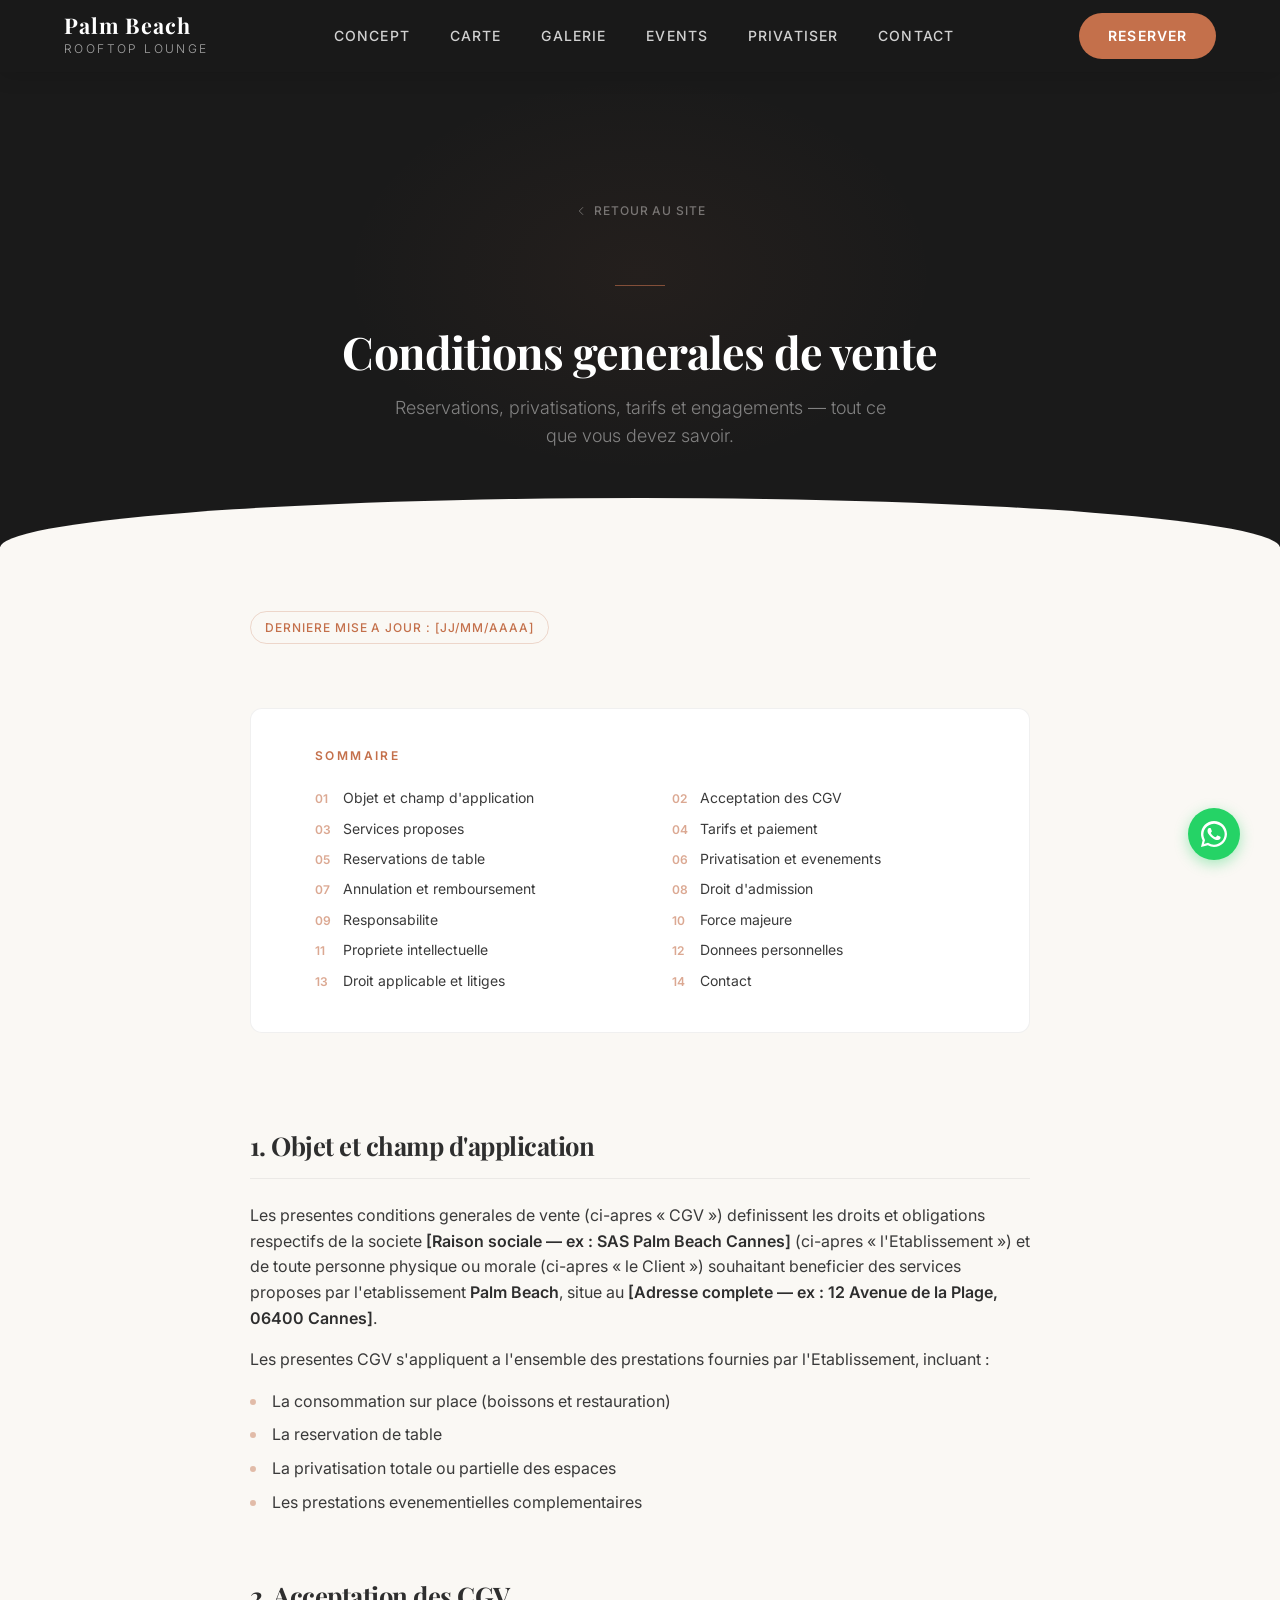
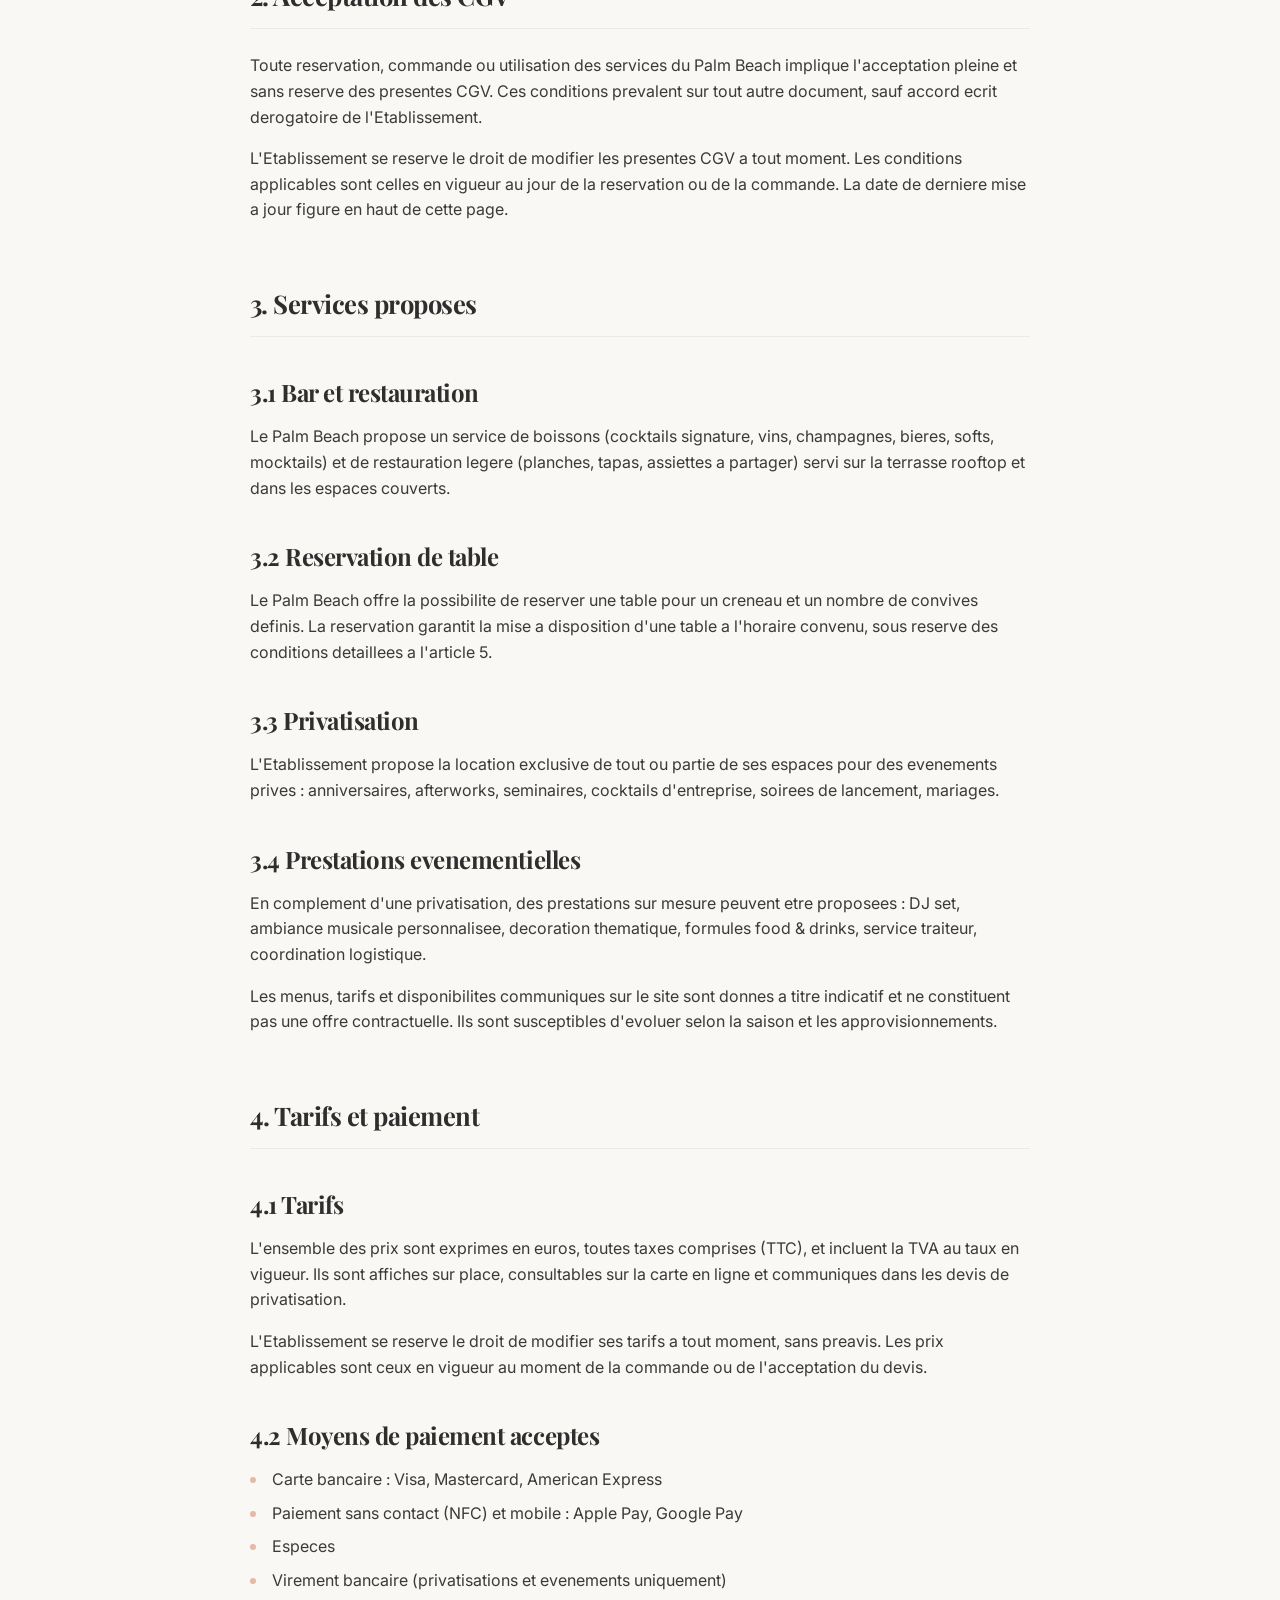
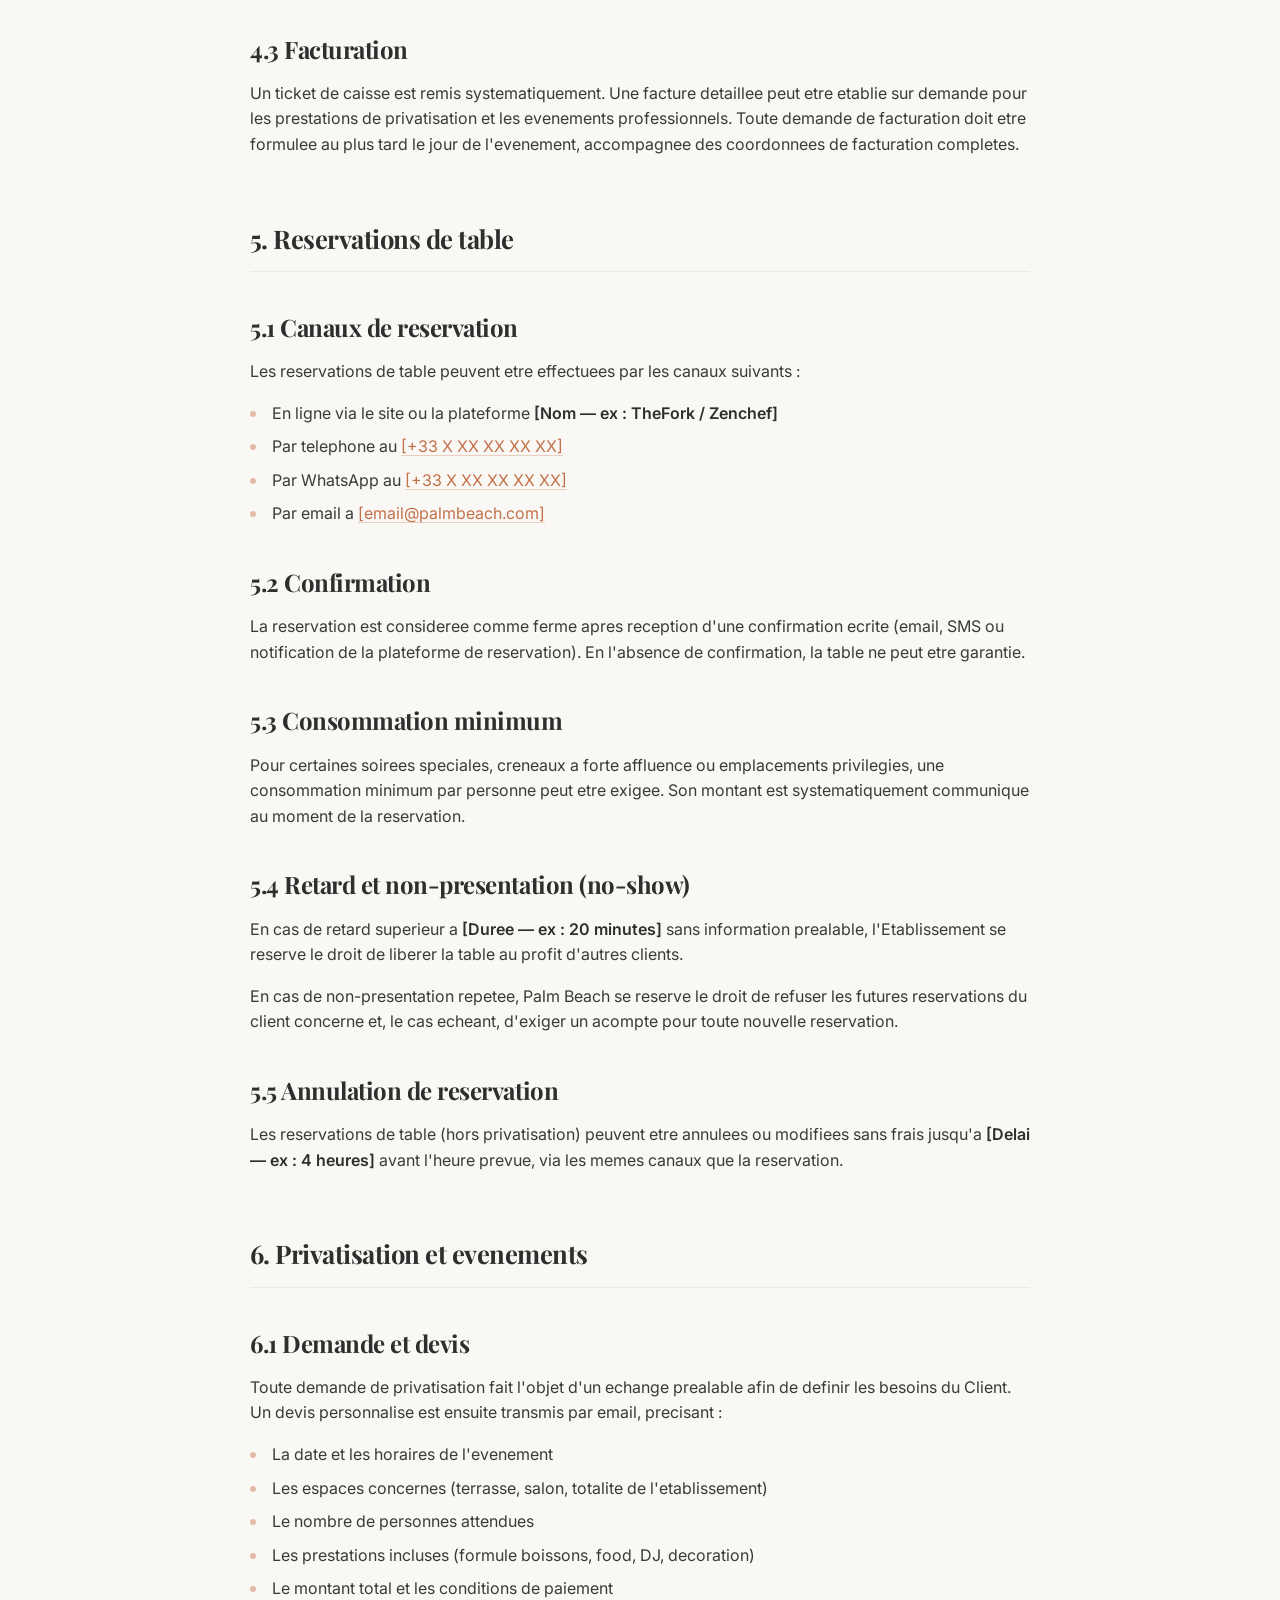
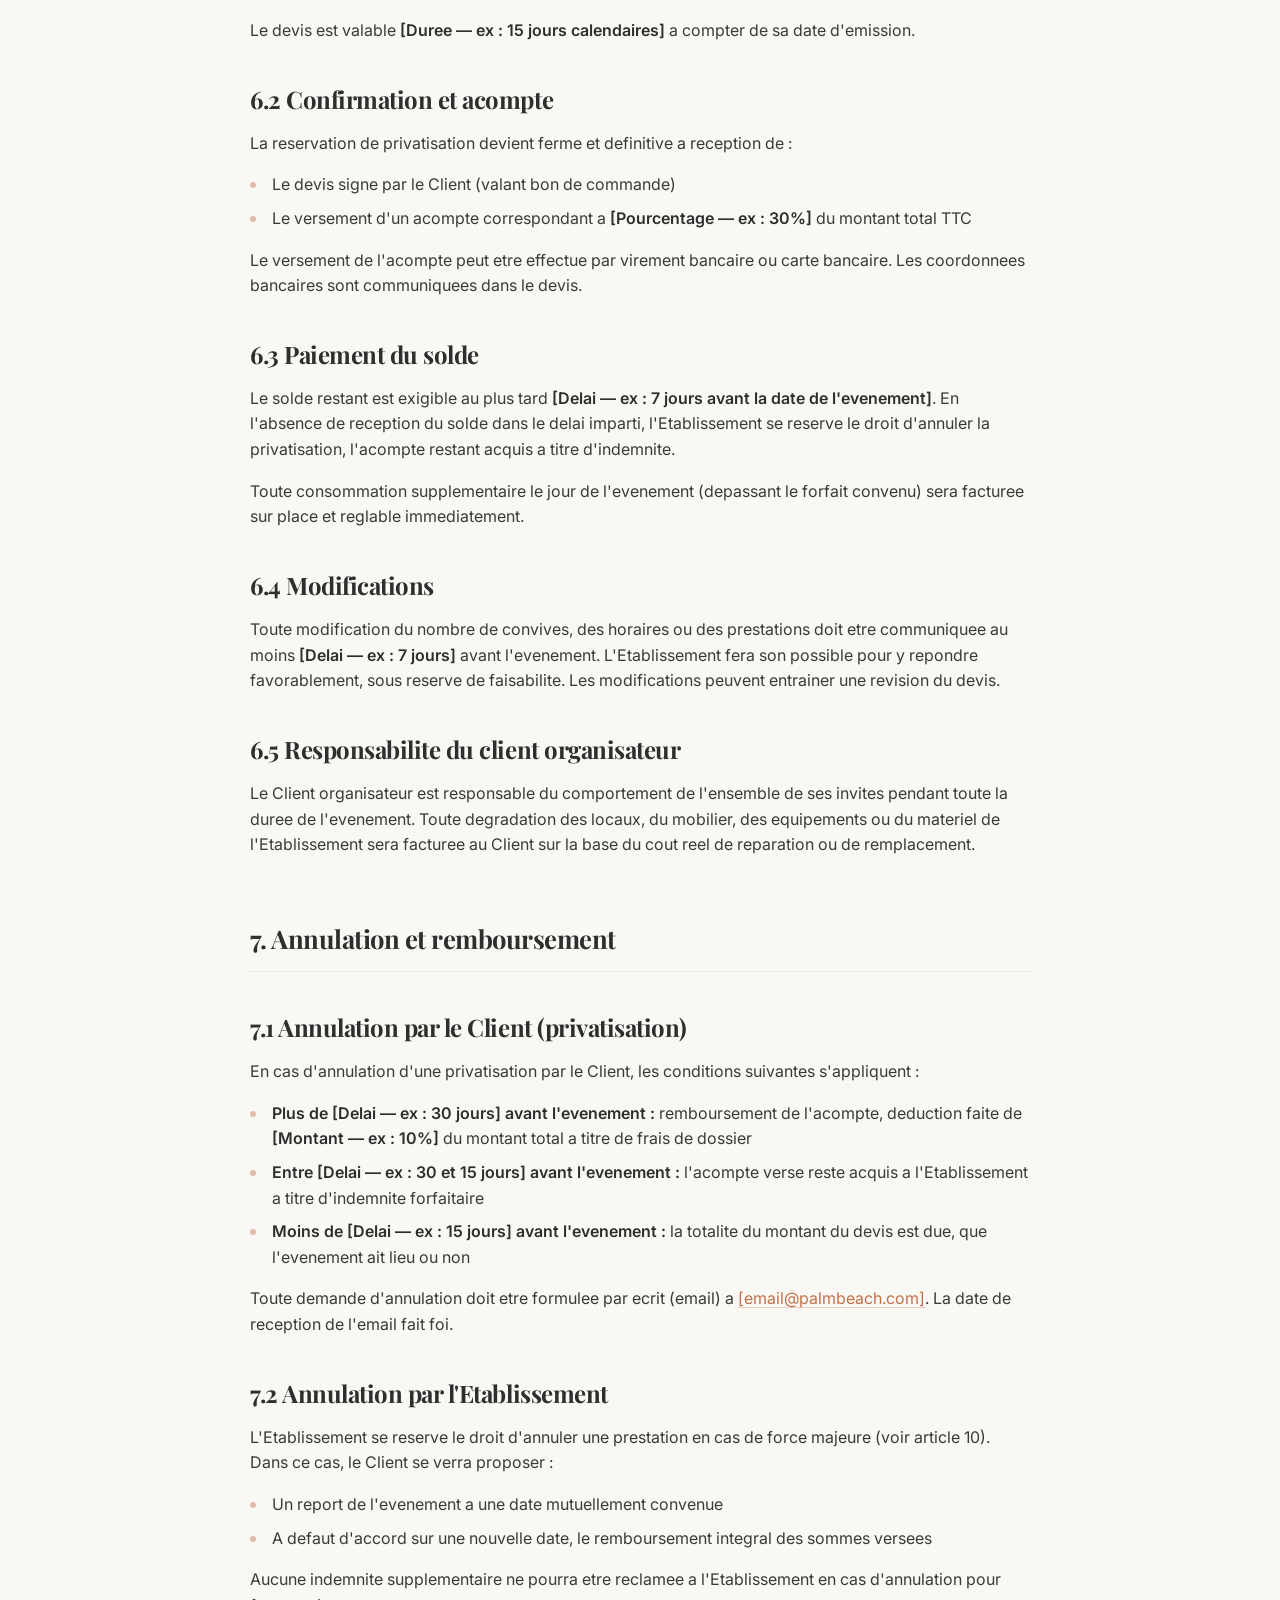
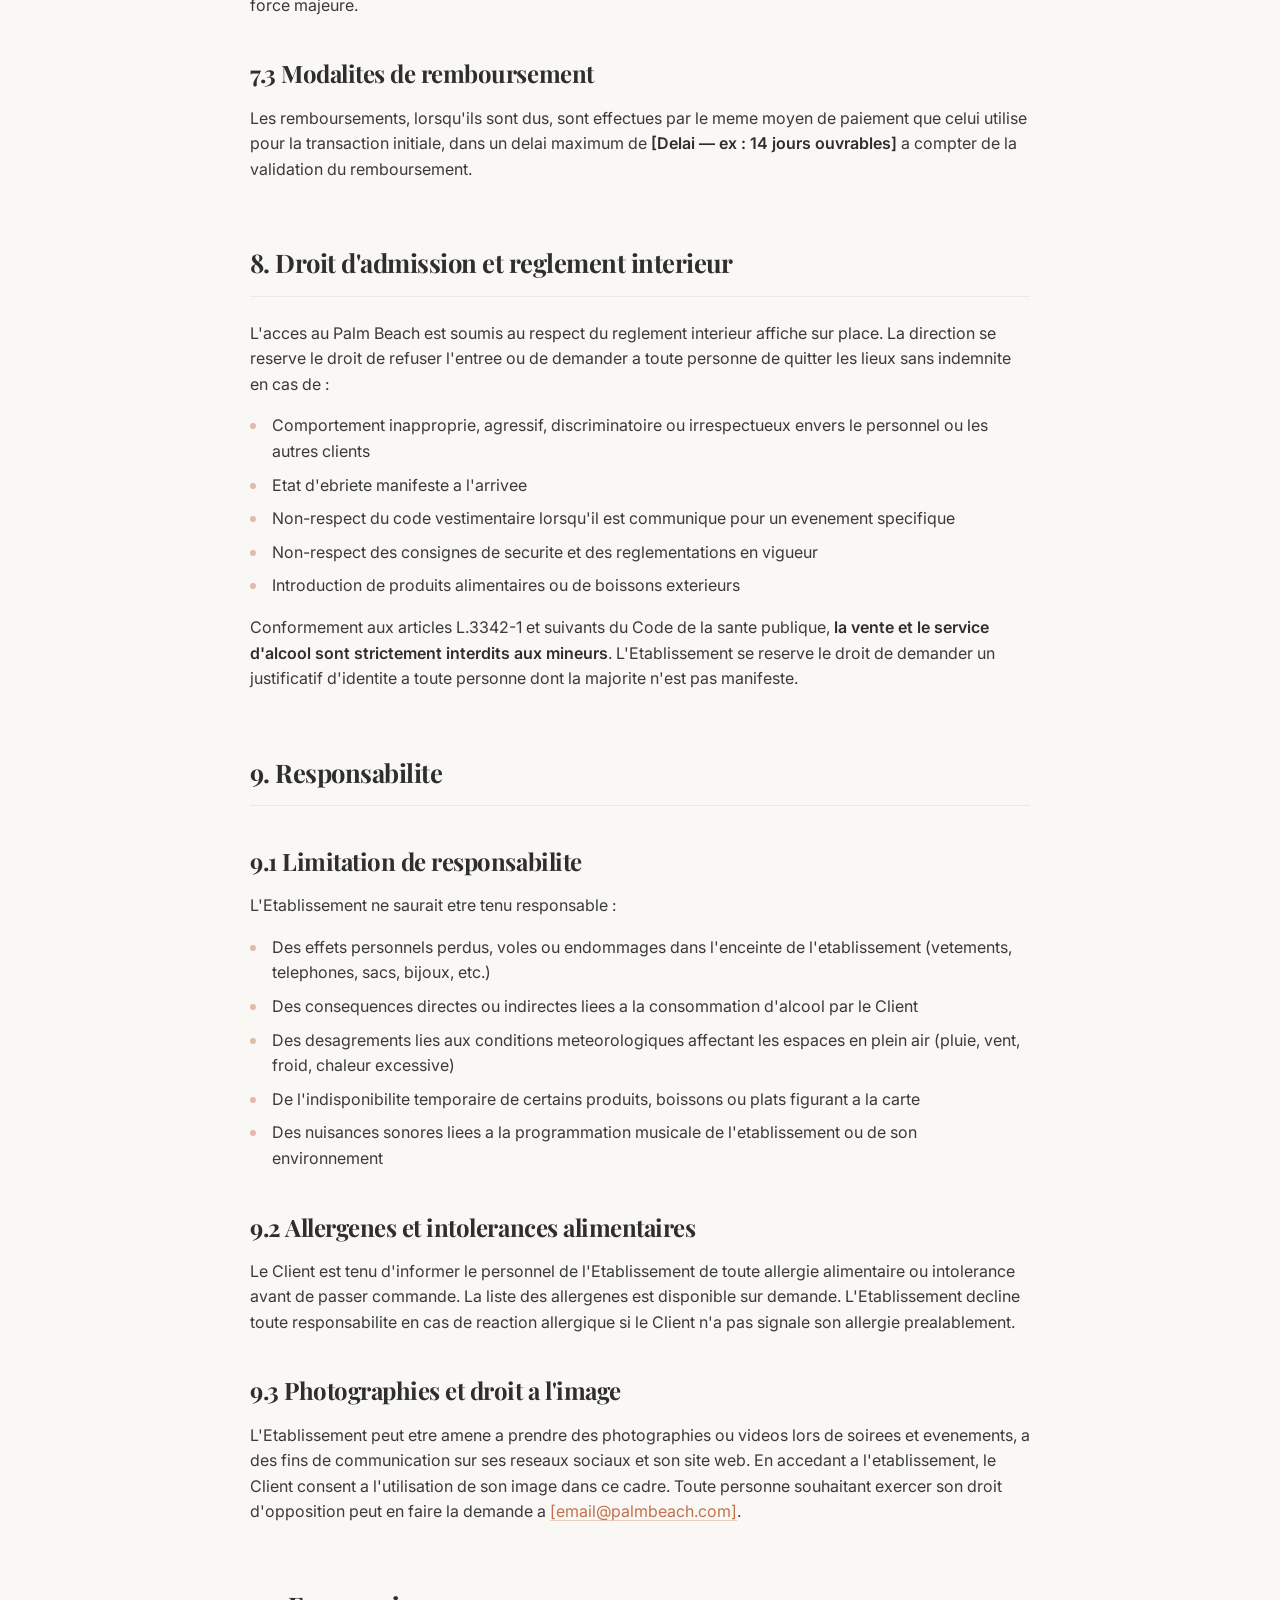
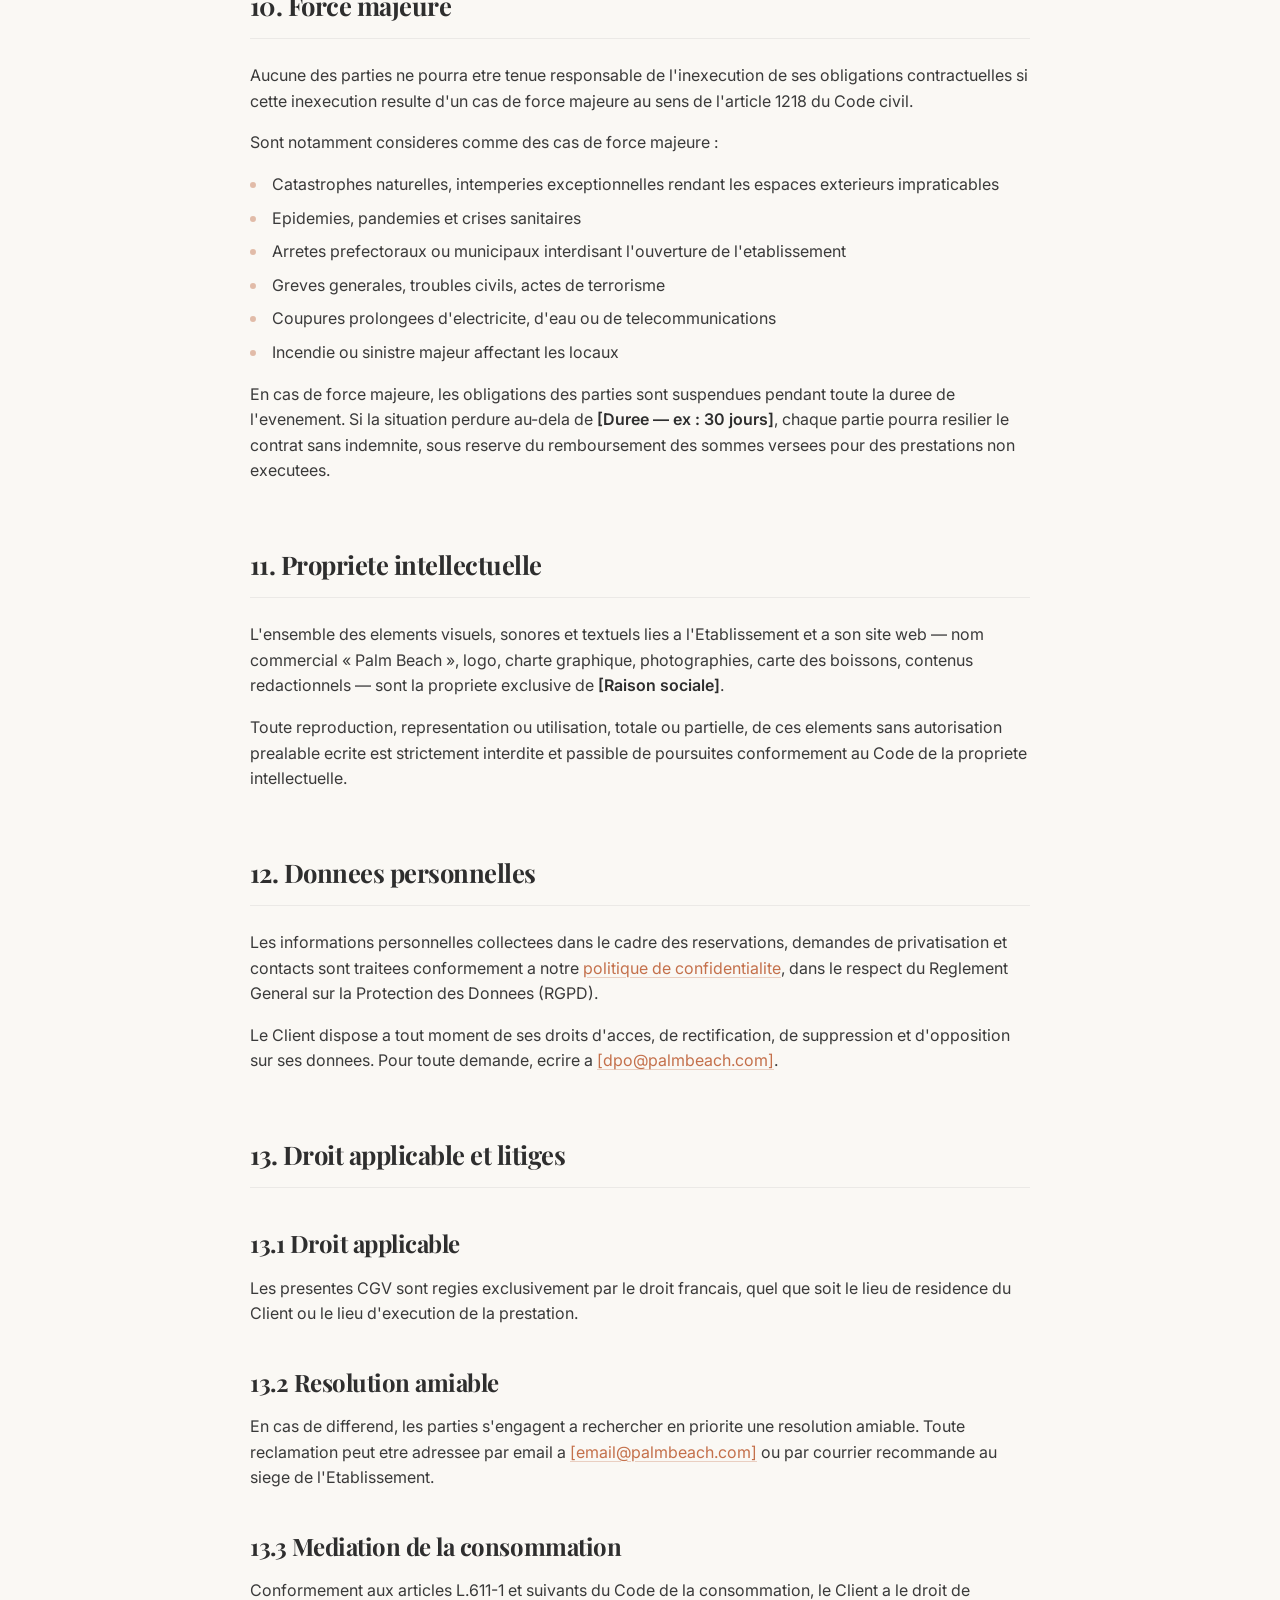
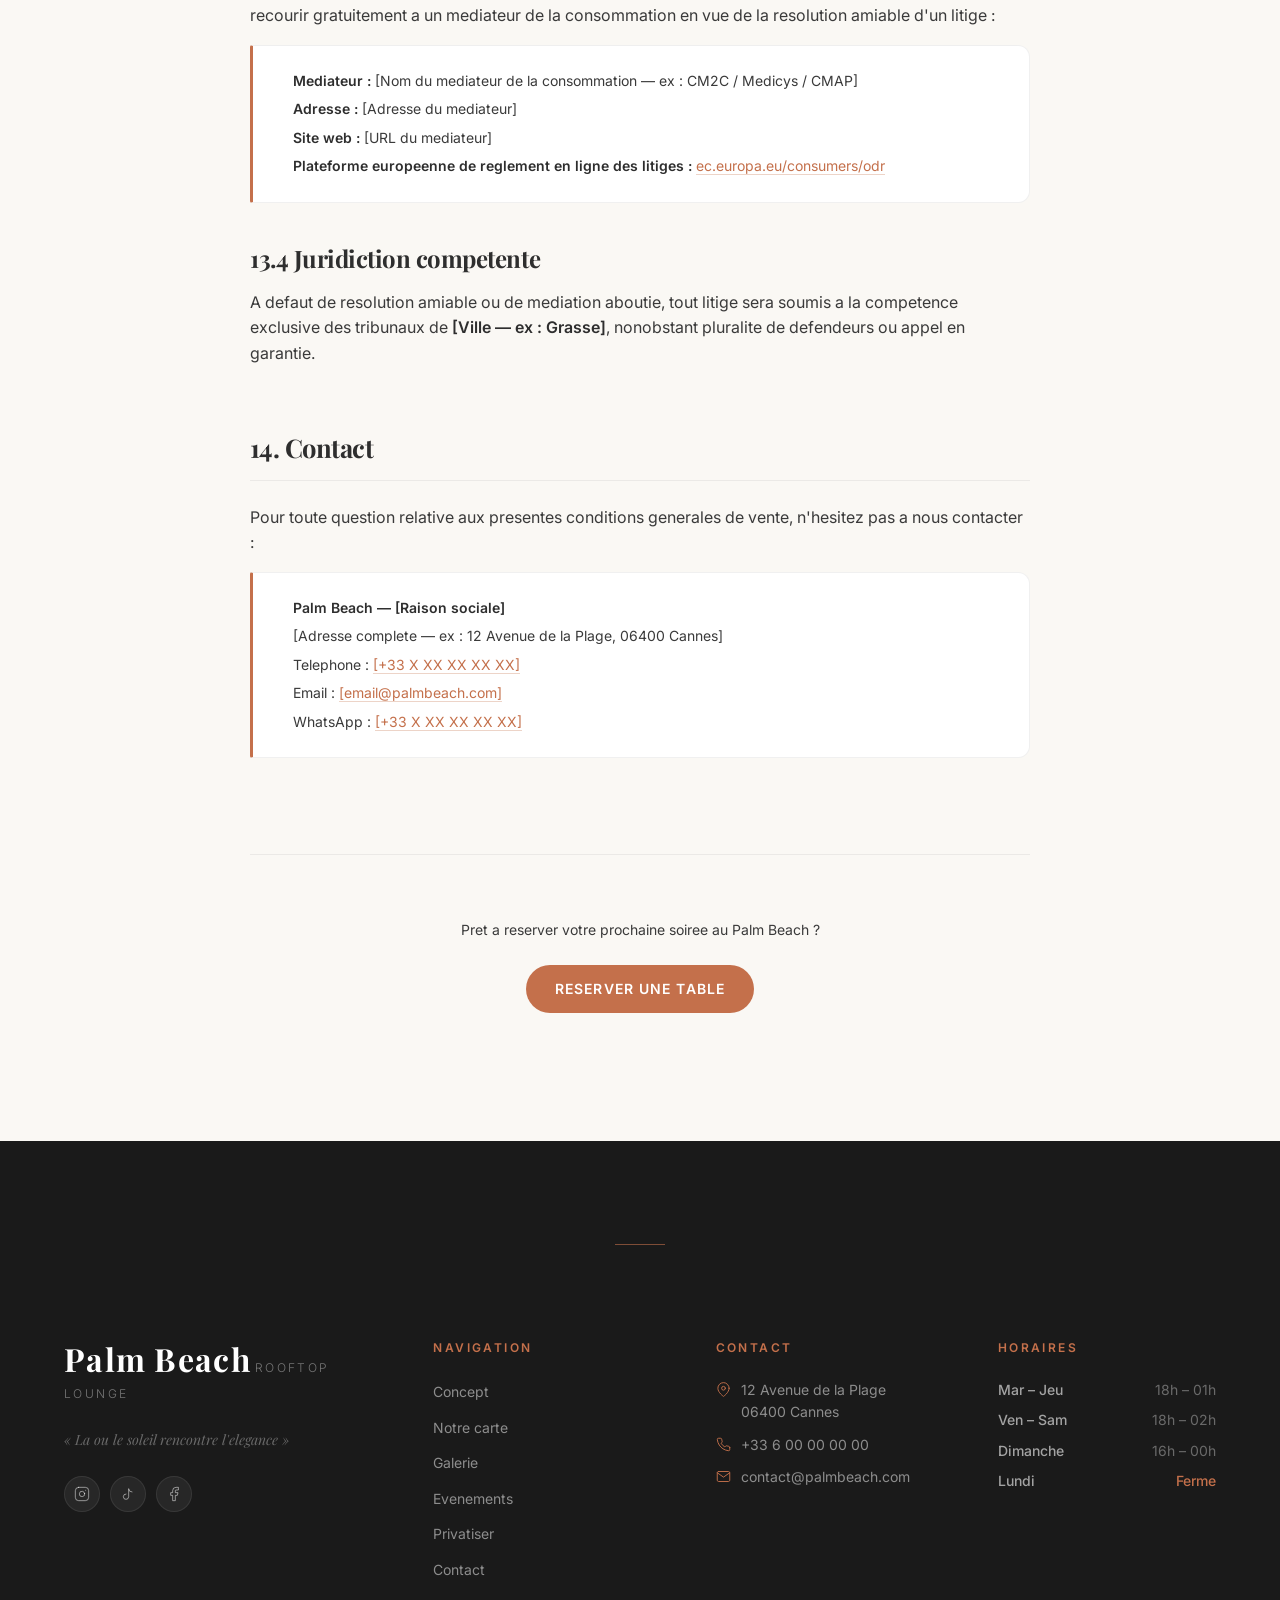
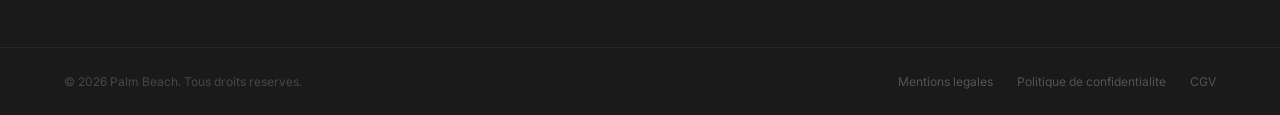
==== cgv.html @ 2fb07db5 "Pret production sans personnalisation" ====
<!DOCTYPE html>
<html lang="fr">
<head>
  <meta charset="UTF-8">
  <meta name="viewport" content="width=device-width, initial-scale=1.0">
  <meta name="description" content="Conditions generales de vente du Palm Beach — Reservations, privatisations, tarifs, annulations et prestations evenementielles.">
  <meta name="theme-color" content="#1A1A1A">
  <meta name="robots" content="noindex, follow">
  <title>Conditions generales de vente — Palm Beach | Rooftop Lounge Cannes</title>

  <!-- Fonts -->
  <link rel="preconnect" href="https://fonts.googleapis.com">
  <link rel="preconnect" href="https://fonts.gstatic.com" crossorigin>
  <link href="https://fonts.googleapis.com/css2?family=Inter:wght@300;400;500;600&family=Playfair+Display:ital,wght@0,400;0,700;1,400&display=swap" rel="stylesheet">

  <!-- Styles -->
  <link rel="stylesheet" href="css/variables.css">
  <link rel="stylesheet" href="css/base.css">
  <link rel="stylesheet" href="css/sections/header.css">
  <link rel="stylesheet" href="css/sections/footer.css">
  <link rel="stylesheet" href="css/sections/legal.css">
</head>
<body class="page-legal">

  <!-- ========== HEADER ========== -->
  <header class="header" id="header" role="banner">
    <div class="header__inner container">
      <a href="index.html" class="header__logo" aria-label="Palm Beach — Retour a l'accueil">
        <span class="header__logo-name">Palm Beach</span>
        <span class="header__logo-tagline">Rooftop Lounge</span>
      </a>
      <nav class="header__nav" id="header-nav" role="navigation" aria-label="Navigation principale">
        <ul class="header__nav-list">
          <li><a href="index.html#concept" class="header__nav-link">Concept</a></li>
          <li><a href="index.html#carte" class="header__nav-link">Carte</a></li>
          <li><a href="index.html#galerie" class="header__nav-link">Galerie</a></li>
          <li><a href="index.html#events" class="header__nav-link">Events</a></li>
          <li><a href="index.html#privatiser" class="header__nav-link">Privatiser</a></li>
          <li><a href="index.html#contact" class="header__nav-link">Contact</a></li>
        </ul>
      </nav>
      <a href="index.html#reservation" class="btn btn-primary header__cta">Reserver</a>
      <button class="header__burger" id="burger-btn" type="button" aria-label="Ouvrir le menu" aria-expanded="false" aria-controls="mobile-menu">
        <span class="header__burger-line"></span>
        <span class="header__burger-line"></span>
        <span class="header__burger-line"></span>
      </button>
    </div>
    <div class="mobile-menu" id="mobile-menu" aria-hidden="true">
      <nav class="mobile-menu__nav" aria-label="Navigation mobile">
        <ul class="mobile-menu__list">
          <li><a href="index.html#concept" class="mobile-menu__link">Concept</a></li>
          <li><a href="index.html#carte" class="mobile-menu__link">Carte</a></li>
          <li><a href="index.html#galerie" class="mobile-menu__link">Galerie</a></li>
          <li><a href="index.html#events" class="mobile-menu__link">Events</a></li>
          <li><a href="index.html#privatiser" class="mobile-menu__link">Privatiser</a></li>
          <li><a href="index.html#contact" class="mobile-menu__link">Contact</a></li>
        </ul>
        <a href="index.html#reservation" class="btn btn-primary mobile-menu__cta">Reserver une table</a>
      </nav>
    </div>
  </header>

  <!-- ========== HERO SECONDAIRE ========== -->
  <section class="legal-hero">
    <div class="container">
      <a href="index.html" class="legal-hero__back">
        <svg viewBox="0 0 24 24"><polyline points="15 18 9 12 15 6"/></svg>
        Retour au site
      </a>
      <span class="legal-hero__ornament" aria-hidden="true"></span>
      <h1 class="legal-hero__title">Conditions generales de vente</h1>
      <p class="legal-hero__subtitle">Reservations, privatisations, tarifs et engagements — tout ce que vous devez savoir.</p>
    </div>
  </section>

  <!-- ========== CONTENU PRINCIPAL ========== -->
  <main class="legal-content">
    <div class="container">
      <div class="legal-content__inner">

        <span class="legal-updated">Derniere mise a jour : [JJ/MM/AAAA]</span>

        <!-- Sommaire -->
        <nav class="legal-toc" aria-label="Sommaire">
          <h2 class="legal-toc__title">Sommaire</h2>
          <ol class="legal-toc__list">
            <li><a href="#objet" class="legal-toc__link"><span class="legal-toc__number">01</span> Objet et champ d'application</a></li>
            <li><a href="#acceptation" class="legal-toc__link"><span class="legal-toc__number">02</span> Acceptation des CGV</a></li>
            <li><a href="#services" class="legal-toc__link"><span class="legal-toc__number">03</span> Services proposes</a></li>
            <li><a href="#tarifs" class="legal-toc__link"><span class="legal-toc__number">04</span> Tarifs et paiement</a></li>
            <li><a href="#reservations" class="legal-toc__link"><span class="legal-toc__number">05</span> Reservations de table</a></li>
            <li><a href="#privatisation" class="legal-toc__link"><span class="legal-toc__number">06</span> Privatisation et evenements</a></li>
            <li><a href="#annulation" class="legal-toc__link"><span class="legal-toc__number">07</span> Annulation et remboursement</a></li>
            <li><a href="#admission" class="legal-toc__link"><span class="legal-toc__number">08</span> Droit d'admission</a></li>
            <li><a href="#responsabilite" class="legal-toc__link"><span class="legal-toc__number">09</span> Responsabilite</a></li>
            <li><a href="#force-majeure" class="legal-toc__link"><span class="legal-toc__number">10</span> Force majeure</a></li>
            <li><a href="#propriete" class="legal-toc__link"><span class="legal-toc__number">11</span> Propriete intellectuelle</a></li>
            <li><a href="#donnees" class="legal-toc__link"><span class="legal-toc__number">12</span> Donnees personnelles</a></li>
            <li><a href="#litiges" class="legal-toc__link"><span class="legal-toc__number">13</span> Droit applicable et litiges</a></li>
            <li><a href="#contact" class="legal-toc__link"><span class="legal-toc__number">14</span> Contact</a></li>
          </ol>
        </nav>

        <!-- 1. Objet -->
        <div class="legal-section" id="objet">
          <h2 class="legal-section__title">1. Objet et champ d'application</h2>
          <p>Les presentes conditions generales de vente (ci-apres « CGV ») definissent les droits et obligations respectifs de la societe <strong>[Raison sociale — ex : SAS Palm Beach Cannes]</strong> (ci-apres « l'Etablissement ») et de toute personne physique ou morale (ci-apres « le Client ») souhaitant beneficier des services proposes par l'etablissement <strong>Palm Beach</strong>, situe au <strong>[Adresse complete — ex : 12 Avenue de la Plage, 06400 Cannes]</strong>.</p>
          <p>Les presentes CGV s'appliquent a l'ensemble des prestations fournies par l'Etablissement, incluant :</p>
          <ul>
            <li>La consommation sur place (boissons et restauration)</li>
            <li>La reservation de table</li>
            <li>La privatisation totale ou partielle des espaces</li>
            <li>Les prestations evenementielles complementaires</li>
          </ul>
        </div>

        <!-- 2. Acceptation -->
        <div class="legal-section" id="acceptation">
          <h2 class="legal-section__title">2. Acceptation des CGV</h2>
          <p>Toute reservation, commande ou utilisation des services du Palm Beach implique l'acceptation pleine et sans reserve des presentes CGV. Ces conditions prevalent sur tout autre document, sauf accord ecrit derogatoire de l'Etablissement.</p>
          <p>L'Etablissement se reserve le droit de modifier les presentes CGV a tout moment. Les conditions applicables sont celles en vigueur au jour de la reservation ou de la commande. La date de derniere mise a jour figure en haut de cette page.</p>
        </div>

        <!-- 3. Services -->
        <div class="legal-section" id="services">
          <h2 class="legal-section__title">3. Services proposes</h2>

          <h3 class="legal-section__subtitle">3.1 Bar et restauration</h3>
          <p>Le Palm Beach propose un service de boissons (cocktails signature, vins, champagnes, bieres, softs, mocktails) et de restauration legere (planches, tapas, assiettes a partager) servi sur la terrasse rooftop et dans les espaces couverts.</p>

          <h3 class="legal-section__subtitle">3.2 Reservation de table</h3>
          <p>Le Palm Beach offre la possibilite de reserver une table pour un creneau et un nombre de convives definis. La reservation garantit la mise a disposition d'une table a l'horaire convenu, sous reserve des conditions detaillees a l'article 5.</p>

          <h3 class="legal-section__subtitle">3.3 Privatisation</h3>
          <p>L'Etablissement propose la location exclusive de tout ou partie de ses espaces pour des evenements prives : anniversaires, afterworks, seminaires, cocktails d'entreprise, soirees de lancement, mariages.</p>

          <h3 class="legal-section__subtitle">3.4 Prestations evenementielles</h3>
          <p>En complement d'une privatisation, des prestations sur mesure peuvent etre proposees : DJ set, ambiance musicale personnalisee, decoration thematique, formules food &amp; drinks, service traiteur, coordination logistique.</p>

          <p>Les menus, tarifs et disponibilites communiques sur le site sont donnes a titre indicatif et ne constituent pas une offre contractuelle. Ils sont susceptibles d'evoluer selon la saison et les approvisionnements.</p>
        </div>

        <!-- 4. Tarifs et paiement -->
        <div class="legal-section" id="tarifs">
          <h2 class="legal-section__title">4. Tarifs et paiement</h2>

          <h3 class="legal-section__subtitle">4.1 Tarifs</h3>
          <p>L'ensemble des prix sont exprimes en euros, toutes taxes comprises (TTC), et incluent la TVA au taux en vigueur. Ils sont affiches sur place, consultables sur la carte en ligne et communiques dans les devis de privatisation.</p>
          <p>L'Etablissement se reserve le droit de modifier ses tarifs a tout moment, sans preavis. Les prix applicables sont ceux en vigueur au moment de la commande ou de l'acceptation du devis.</p>

          <h3 class="legal-section__subtitle">4.2 Moyens de paiement acceptes</h3>
          <ul>
            <li>Carte bancaire : Visa, Mastercard, American Express</li>
            <li>Paiement sans contact (NFC) et mobile : Apple Pay, Google Pay</li>
            <li>Especes</li>
            <li>Virement bancaire (privatisations et evenements uniquement)</li>
          </ul>

          <h3 class="legal-section__subtitle">4.3 Facturation</h3>
          <p>Un ticket de caisse est remis systematiquement. Une facture detaillee peut etre etablie sur demande pour les prestations de privatisation et les evenements professionnels. Toute demande de facturation doit etre formulee au plus tard le jour de l'evenement, accompagnee des coordonnees de facturation completes.</p>
        </div>

        <!-- 5. Reservations -->
        <div class="legal-section" id="reservations">
          <h2 class="legal-section__title">5. Reservations de table</h2>

          <h3 class="legal-section__subtitle">5.1 Canaux de reservation</h3>
          <p>Les reservations de table peuvent etre effectuees par les canaux suivants :</p>
          <ul>
            <li>En ligne via le site ou la plateforme <strong>[Nom — ex : TheFork / Zenchef]</strong></li>
            <li>Par telephone au <a href="tel:[+33XXXXXXXXX]">[+33 X XX XX XX XX]</a></li>
            <li>Par WhatsApp au <a href="https://wa.me/[33XXXXXXXXX]" target="_blank" rel="noopener">[+33 X XX XX XX XX]</a></li>
            <li>Par email a <a href="mailto:[email@palmbeach.com]">[email@palmbeach.com]</a></li>
          </ul>

          <h3 class="legal-section__subtitle">5.2 Confirmation</h3>
          <p>La reservation est consideree comme ferme apres reception d'une confirmation ecrite (email, SMS ou notification de la plateforme de reservation). En l'absence de confirmation, la table ne peut etre garantie.</p>

          <h3 class="legal-section__subtitle">5.3 Consommation minimum</h3>
          <p>Pour certaines soirees speciales, creneaux a forte affluence ou emplacements privilegies, une consommation minimum par personne peut etre exigee. Son montant est systematiquement communique au moment de la reservation.</p>

          <h3 class="legal-section__subtitle">5.4 Retard et non-presentation (no-show)</h3>
          <p>En cas de retard superieur a <strong>[Duree — ex : 20 minutes]</strong> sans information prealable, l'Etablissement se reserve le droit de liberer la table au profit d'autres clients.</p>
          <p>En cas de non-presentation repetee, Palm Beach se reserve le droit de refuser les futures reservations du client concerne et, le cas echeant, d'exiger un acompte pour toute nouvelle reservation.</p>

          <h3 class="legal-section__subtitle">5.5 Annulation de reservation</h3>
          <p>Les reservations de table (hors privatisation) peuvent etre annulees ou modifiees sans frais jusqu'a <strong>[Delai — ex : 4 heures]</strong> avant l'heure prevue, via les memes canaux que la reservation.</p>
        </div>

        <!-- 6. Privatisation -->
        <div class="legal-section" id="privatisation">
          <h2 class="legal-section__title">6. Privatisation et evenements</h2>

          <h3 class="legal-section__subtitle">6.1 Demande et devis</h3>
          <p>Toute demande de privatisation fait l'objet d'un echange prealable afin de definir les besoins du Client. Un devis personnalise est ensuite transmis par email, precisant :</p>
          <ul>
            <li>La date et les horaires de l'evenement</li>
            <li>Les espaces concernes (terrasse, salon, totalite de l'etablissement)</li>
            <li>Le nombre de personnes attendues</li>
            <li>Les prestations incluses (formule boissons, food, DJ, decoration)</li>
            <li>Le montant total et les conditions de paiement</li>
          </ul>
          <p>Le devis est valable <strong>[Duree — ex : 15 jours calendaires]</strong> a compter de sa date d'emission.</p>

          <h3 class="legal-section__subtitle">6.2 Confirmation et acompte</h3>
          <p>La reservation de privatisation devient ferme et definitive a reception de :</p>
          <ul>
            <li>Le devis signe par le Client (valant bon de commande)</li>
            <li>Le versement d'un acompte correspondant a <strong>[Pourcentage — ex : 30%]</strong> du montant total TTC</li>
          </ul>
          <p>Le versement de l'acompte peut etre effectue par virement bancaire ou carte bancaire. Les coordonnees bancaires sont communiquees dans le devis.</p>

          <h3 class="legal-section__subtitle">6.3 Paiement du solde</h3>
          <p>Le solde restant est exigible au plus tard <strong>[Delai — ex : 7 jours avant la date de l'evenement]</strong>. En l'absence de reception du solde dans le delai imparti, l'Etablissement se reserve le droit d'annuler la privatisation, l'acompte restant acquis a titre d'indemnite.</p>
          <p>Toute consommation supplementaire le jour de l'evenement (depassant le forfait convenu) sera facturee sur place et reglable immediatement.</p>

          <h3 class="legal-section__subtitle">6.4 Modifications</h3>
          <p>Toute modification du nombre de convives, des horaires ou des prestations doit etre communiquee au moins <strong>[Delai — ex : 7 jours]</strong> avant l'evenement. L'Etablissement fera son possible pour y repondre favorablement, sous reserve de faisabilite. Les modifications peuvent entrainer une revision du devis.</p>

          <h3 class="legal-section__subtitle">6.5 Responsabilite du client organisateur</h3>
          <p>Le Client organisateur est responsable du comportement de l'ensemble de ses invites pendant toute la duree de l'evenement. Toute degradation des locaux, du mobilier, des equipements ou du materiel de l'Etablissement sera facturee au Client sur la base du cout reel de reparation ou de remplacement.</p>
        </div>

        <!-- 7. Annulation et remboursement -->
        <div class="legal-section" id="annulation">
          <h2 class="legal-section__title">7. Annulation et remboursement</h2>

          <h3 class="legal-section__subtitle">7.1 Annulation par le Client (privatisation)</h3>
          <p>En cas d'annulation d'une privatisation par le Client, les conditions suivantes s'appliquent :</p>
          <ul>
            <li><strong>Plus de [Delai — ex : 30 jours] avant l'evenement :</strong> remboursement de l'acompte, deduction faite de <strong>[Montant — ex : 10%]</strong> du montant total a titre de frais de dossier</li>
            <li><strong>Entre [Delai — ex : 30 et 15 jours] avant l'evenement :</strong> l'acompte verse reste acquis a l'Etablissement a titre d'indemnite forfaitaire</li>
            <li><strong>Moins de [Delai — ex : 15 jours] avant l'evenement :</strong> la totalite du montant du devis est due, que l'evenement ait lieu ou non</li>
          </ul>
          <p>Toute demande d'annulation doit etre formulee par ecrit (email) a <a href="mailto:[email@palmbeach.com]">[email@palmbeach.com]</a>. La date de reception de l'email fait foi.</p>

          <h3 class="legal-section__subtitle">7.2 Annulation par l'Etablissement</h3>
          <p>L'Etablissement se reserve le droit d'annuler une prestation en cas de force majeure (voir article 10). Dans ce cas, le Client se verra proposer :</p>
          <ul>
            <li>Un report de l'evenement a une date mutuellement convenue</li>
            <li>A defaut d'accord sur une nouvelle date, le remboursement integral des sommes versees</li>
          </ul>
          <p>Aucune indemnite supplementaire ne pourra etre reclamee a l'Etablissement en cas d'annulation pour force majeure.</p>

          <h3 class="legal-section__subtitle">7.3 Modalites de remboursement</h3>
          <p>Les remboursements, lorsqu'ils sont dus, sont effectues par le meme moyen de paiement que celui utilise pour la transaction initiale, dans un delai maximum de <strong>[Delai — ex : 14 jours ouvrables]</strong> a compter de la validation du remboursement.</p>
        </div>

        <!-- 8. Droit d'admission -->
        <div class="legal-section" id="admission">
          <h2 class="legal-section__title">8. Droit d'admission et reglement interieur</h2>
          <p>L'acces au Palm Beach est soumis au respect du reglement interieur affiche sur place. La direction se reserve le droit de refuser l'entree ou de demander a toute personne de quitter les lieux sans indemnite en cas de :</p>
          <ul>
            <li>Comportement inapproprie, agressif, discriminatoire ou irrespectueux envers le personnel ou les autres clients</li>
            <li>Etat d'ebriete manifeste a l'arrivee</li>
            <li>Non-respect du code vestimentaire lorsqu'il est communique pour un evenement specifique</li>
            <li>Non-respect des consignes de securite et des reglementations en vigueur</li>
            <li>Introduction de produits alimentaires ou de boissons exterieurs</li>
          </ul>
          <p>Conformement aux articles L.3342-1 et suivants du Code de la sante publique, <strong>la vente et le service d'alcool sont strictement interdits aux mineurs</strong>. L'Etablissement se reserve le droit de demander un justificatif d'identite a toute personne dont la majorite n'est pas manifeste.</p>
        </div>

        <!-- 9. Responsabilite -->
        <div class="legal-section" id="responsabilite">
          <h2 class="legal-section__title">9. Responsabilite</h2>

          <h3 class="legal-section__subtitle">9.1 Limitation de responsabilite</h3>
          <p>L'Etablissement ne saurait etre tenu responsable :</p>
          <ul>
            <li>Des effets personnels perdus, voles ou endommages dans l'enceinte de l'etablissement (vetements, telephones, sacs, bijoux, etc.)</li>
            <li>Des consequences directes ou indirectes liees a la consommation d'alcool par le Client</li>
            <li>Des desagrements lies aux conditions meteorologiques affectant les espaces en plein air (pluie, vent, froid, chaleur excessive)</li>
            <li>De l'indisponibilite temporaire de certains produits, boissons ou plats figurant a la carte</li>
            <li>Des nuisances sonores liees a la programmation musicale de l'etablissement ou de son environnement</li>
          </ul>

          <h3 class="legal-section__subtitle">9.2 Allergenes et intolerances alimentaires</h3>
          <p>Le Client est tenu d'informer le personnel de l'Etablissement de toute allergie alimentaire ou intolerance avant de passer commande. La liste des allergenes est disponible sur demande. L'Etablissement decline toute responsabilite en cas de reaction allergique si le Client n'a pas signale son allergie prealablement.</p>

          <h3 class="legal-section__subtitle">9.3 Photographies et droit a l'image</h3>
          <p>L'Etablissement peut etre amene a prendre des photographies ou videos lors de soirees et evenements, a des fins de communication sur ses reseaux sociaux et son site web. En accedant a l'etablissement, le Client consent a l'utilisation de son image dans ce cadre. Toute personne souhaitant exercer son droit d'opposition peut en faire la demande a <a href="mailto:[email@palmbeach.com]">[email@palmbeach.com]</a>.</p>
        </div>

        <!-- 10. Force majeure -->
        <div class="legal-section" id="force-majeure">
          <h2 class="legal-section__title">10. Force majeure</h2>
          <p>Aucune des parties ne pourra etre tenue responsable de l'inexecution de ses obligations contractuelles si cette inexecution resulte d'un cas de force majeure au sens de l'article 1218 du Code civil.</p>
          <p>Sont notamment consideres comme des cas de force majeure :</p>
          <ul>
            <li>Catastrophes naturelles, intemperies exceptionnelles rendant les espaces exterieurs impraticables</li>
            <li>Epidemies, pandemies et crises sanitaires</li>
            <li>Arretes prefectoraux ou municipaux interdisant l'ouverture de l'etablissement</li>
            <li>Greves generales, troubles civils, actes de terrorisme</li>
            <li>Coupures prolongees d'electricite, d'eau ou de telecommunications</li>
            <li>Incendie ou sinistre majeur affectant les locaux</li>
          </ul>
          <p>En cas de force majeure, les obligations des parties sont suspendues pendant toute la duree de l'evenement. Si la situation perdure au-dela de <strong>[Duree — ex : 30 jours]</strong>, chaque partie pourra resilier le contrat sans indemnite, sous reserve du remboursement des sommes versees pour des prestations non executees.</p>
        </div>

        <!-- 11. Propriete intellectuelle -->
        <div class="legal-section" id="propriete">
          <h2 class="legal-section__title">11. Propriete intellectuelle</h2>
          <p>L'ensemble des elements visuels, sonores et textuels lies a l'Etablissement et a son site web — nom commercial « Palm Beach », logo, charte graphique, photographies, carte des boissons, contenus redactionnels — sont la propriete exclusive de <strong>[Raison sociale]</strong>.</p>
          <p>Toute reproduction, representation ou utilisation, totale ou partielle, de ces elements sans autorisation prealable ecrite est strictement interdite et passible de poursuites conformement au Code de la propriete intellectuelle.</p>
        </div>

        <!-- 12. Donnees personnelles -->
        <div class="legal-section" id="donnees">
          <h2 class="legal-section__title">12. Donnees personnelles</h2>
          <p>Les informations personnelles collectees dans le cadre des reservations, demandes de privatisation et contacts sont traitees conformement a notre <a href="confidentialite.html">politique de confidentialite</a>, dans le respect du Reglement General sur la Protection des Donnees (RGPD).</p>
          <p>Le Client dispose a tout moment de ses droits d'acces, de rectification, de suppression et d'opposition sur ses donnees. Pour toute demande, ecrire a <a href="mailto:[dpo@palmbeach.com]">[dpo@palmbeach.com]</a>.</p>
        </div>

        <!-- 13. Litiges -->
        <div class="legal-section" id="litiges">
          <h2 class="legal-section__title">13. Droit applicable et litiges</h2>

          <h3 class="legal-section__subtitle">13.1 Droit applicable</h3>
          <p>Les presentes CGV sont regies exclusivement par le droit francais, quel que soit le lieu de residence du Client ou le lieu d'execution de la prestation.</p>

          <h3 class="legal-section__subtitle">13.2 Resolution amiable</h3>
          <p>En cas de differend, les parties s'engagent a rechercher en priorite une resolution amiable. Toute reclamation peut etre adressee par email a <a href="mailto:[email@palmbeach.com]">[email@palmbeach.com]</a> ou par courrier recommande au siege de l'Etablissement.</p>

          <h3 class="legal-section__subtitle">13.3 Mediation de la consommation</h3>
          <p>Conformement aux articles L.611-1 et suivants du Code de la consommation, le Client a le droit de recourir gratuitement a un mediateur de la consommation en vue de la resolution amiable d'un litige :</p>
          <div class="legal-info-card">
            <p><strong>Mediateur :</strong> [Nom du mediateur de la consommation — ex : CM2C / Medicys / CMAP]</p>
            <p><strong>Adresse :</strong> [Adresse du mediateur]</p>
            <p><strong>Site web :</strong> [URL du mediateur]</p>
            <p><strong>Plateforme europeenne de reglement en ligne des litiges :</strong> <a href="https://ec.europa.eu/consumers/odr" target="_blank" rel="noopener">ec.europa.eu/consumers/odr</a></p>
          </div>

          <h3 class="legal-section__subtitle">13.4 Juridiction competente</h3>
          <p>A defaut de resolution amiable ou de mediation aboutie, tout litige sera soumis a la competence exclusive des tribunaux de <strong>[Ville — ex : Grasse]</strong>, nonobstant pluralite de defendeurs ou appel en garantie.</p>
        </div>

        <!-- 14. Contact -->
        <div class="legal-section" id="contact">
          <h2 class="legal-section__title">14. Contact</h2>
          <p>Pour toute question relative aux presentes conditions generales de vente, n'hesitez pas a nous contacter :</p>
          <div class="legal-info-card">
            <p><strong>Palm Beach — [Raison sociale]</strong></p>
            <p>[Adresse complete — ex : 12 Avenue de la Plage, 06400 Cannes]</p>
            <p>Telephone : <a href="tel:[+33XXXXXXXXX]">[+33 X XX XX XX XX]</a></p>
            <p>Email : <a href="mailto:[email@palmbeach.com]">[email@palmbeach.com]</a></p>
            <p>WhatsApp : <a href="https://wa.me/[33XXXXXXXXX]" target="_blank" rel="noopener">[+33 X XX XX XX XX]</a></p>
          </div>
        </div>

        <!-- Retour au site -->
        <div class="legal-bottom-cta">
          <p class="legal-bottom-cta__text">Pret a reserver votre prochaine soiree au Palm Beach ?</p>
          <a href="index.html#reservation" class="btn btn-primary">Reserver une table</a>
        </div>

      </div>
    </div>
  </main>

  <!-- ========== FOOTER ========== -->
  <footer class="footer" role="contentinfo">
    <div class="footer__main">
      <div class="container">
        <span class="footer__ornament" aria-hidden="true"></span>
        <div class="footer__grid">
          <div class="footer__brand">
            <div>
              <span class="footer__logo-name">Palm Beach</span>
              <span class="footer__logo-tagline">Rooftop Lounge</span>
            </div>
            <p class="footer__baseline">&laquo; La ou le soleil rencontre l'elegance &raquo;</p>
            <div class="footer__socials">
              <a href="https://instagram.com/palmbeach" target="_blank" rel="noopener" class="footer__social" aria-label="Instagram">
                <svg viewBox="0 0 24 24"><rect x="2" y="2" width="20" height="20" rx="5" ry="5"/><path d="M16 11.37A4 4 0 1 1 12.63 8 4 4 0 0 1 16 11.37z"/><line x1="17.5" y1="6.5" x2="17.51" y2="6.5"/></svg>
              </a>
              <a href="https://tiktok.com/@palmbeach" target="_blank" rel="noopener" class="footer__social" aria-label="TikTok">
                <svg viewBox="0 0 24 24"><path d="M9 12a4 4 0 1 0 4 4V4a5 5 0 0 0 5 5"/></svg>
              </a>
              <a href="https://facebook.com/palmbeach" target="_blank" rel="noopener" class="footer__social" aria-label="Facebook">
                <svg viewBox="0 0 24 24"><path d="M18 2h-3a5 5 0 0 0-5 5v3H7v4h3v8h4v-8h3l1-4h-4V7a1 1 0 0 1 1-1h3z"/></svg>
              </a>
            </div>
          </div>
          <nav aria-label="Navigation footer">
            <h4 class="footer__col-title">Navigation</h4>
            <ul class="footer__nav-list">
              <li><a href="index.html#concept" class="footer__nav-link">Concept</a></li>
              <li><a href="index.html#carte" class="footer__nav-link">Notre carte</a></li>
              <li><a href="index.html#galerie" class="footer__nav-link">Galerie</a></li>
              <li><a href="index.html#events" class="footer__nav-link">Evenements</a></li>
              <li><a href="index.html#privatiser" class="footer__nav-link">Privatiser</a></li>
              <li><a href="index.html#contact" class="footer__nav-link">Contact</a></li>
            </ul>
          </nav>
          <div>
            <h4 class="footer__col-title">Contact</h4>
            <div class="footer__contact-list">
              <div class="footer__contact-item">
                <svg viewBox="0 0 24 24"><path d="M21 10c0 7-9 13-9 13s-9-6-9-13a9 9 0 0 1 18 0z"/><circle cx="12" cy="10" r="3"/></svg>
                <span>12 Avenue de la Plage<br>06400 Cannes</span>
              </div>
              <div class="footer__contact-item">
                <svg viewBox="0 0 24 24"><path d="M22 16.92v3a2 2 0 0 1-2.18 2 19.79 19.79 0 0 1-8.63-3.07 19.5 19.5 0 0 1-6-6 19.79 19.79 0 0 1-3.07-8.67A2 2 0 0 1 4.11 2h3a2 2 0 0 1 2 1.72 12.84 12.84 0 0 0 .7 2.81 2 2 0 0 1-.45 2.11L8.09 9.91a16 16 0 0 0 6 6l1.27-1.27a2 2 0 0 1 2.11-.45 12.84 12.84 0 0 0 2.81.7A2 2 0 0 1 22 16.92z"/></svg>
                <a href="tel:+33600000000">+33 6 00 00 00 00</a>
              </div>
              <div class="footer__contact-item">
                <svg viewBox="0 0 24 24"><path d="M4 4h16c1.1 0 2 .9 2 2v12c0 1.1-.9 2-2 2H4c-1.1 0-2-.9-2-2V6c0-1.1.9-2 2-2z"/><polyline points="22,6 12,13 2,6"/></svg>
                <a href="mailto:contact@palmbeach.com">contact@palmbeach.com</a>
              </div>
            </div>
          </div>
          <div>
            <h4 class="footer__col-title">Horaires</h4>
            <div class="footer__hours-list">
              <div class="footer__hours-row">
                <span class="footer__hours-days">Mar &ndash; Jeu</span>
                <span class="footer__hours-time">18h &ndash; 01h</span>
              </div>
              <div class="footer__hours-row">
                <span class="footer__hours-days">Ven &ndash; Sam</span>
                <span class="footer__hours-time">18h &ndash; 02h</span>
              </div>
              <div class="footer__hours-row">
                <span class="footer__hours-days">Dimanche</span>
                <span class="footer__hours-time">16h &ndash; 00h</span>
              </div>
              <div class="footer__hours-row footer__hours-row--closed">
                <span class="footer__hours-days">Lundi</span>
                <span class="footer__hours-time">Ferme</span>
              </div>
            </div>
          </div>
        </div>
      </div>
    </div>
    <div class="footer__bottom">
      <div class="footer__bottom-inner container">
        <span class="footer__copy">&copy; 2026 Palm Beach. Tous droits reserves.</span>
        <div class="footer__legal">
          <a href="mentions-legales.html" class="footer__legal-link">Mentions legales</a>
          <a href="confidentialite.html" class="footer__legal-link">Politique de confidentialite</a>
          <a href="cgv.html" class="footer__legal-link">CGV</a>
        </div>
      </div>
    </div>
  </footer>

  <!-- WhatsApp FAB -->
  <a href="https://wa.me/33600000000" target="_blank" rel="noopener" class="whatsapp-fab" aria-label="Nous contacter sur WhatsApp">
    <svg viewBox="0 0 24 24" xmlns="http://www.w3.org/2000/svg">
      <path d="M17.472 14.382c-.297-.149-1.758-.867-2.03-.967-.273-.099-.471-.148-.67.15-.197.297-.767.966-.94 1.164-.173.199-.347.223-.644.075-.297-.15-1.255-.463-2.39-1.475-.883-.788-1.48-1.761-1.653-2.059-.173-.297-.018-.458.13-.606.134-.133.298-.347.446-.52.149-.174.198-.298.298-.497.099-.198.05-.371-.025-.52-.075-.149-.669-1.612-.916-2.207-.242-.579-.487-.5-.669-.51-.173-.008-.371-.01-.57-.01-.198 0-.52.074-.792.372-.272.297-1.04 1.016-1.04 2.479 0 1.462 1.065 2.875 1.213 3.074.149.198 2.096 3.2 5.077 4.487.709.306 1.262.489 1.694.625.712.227 1.36.195 1.871.118.571-.085 1.758-.719 2.006-1.413.248-.694.248-1.289.173-1.413-.074-.124-.272-.198-.57-.347zM12 0C5.373 0 0 5.373 0 12c0 2.126.553 4.12 1.522 5.857L0 24l6.335-1.652A11.944 11.944 0 0 0 12 24c6.627 0 12-5.373 12-12S18.627 0 12 0zm0 21.82a9.796 9.796 0 0 1-5.16-1.46l-.37-.22-3.76.98.99-3.64-.24-.38A9.8 9.8 0 1 1 21.82 12 9.82 9.82 0 0 1 12 21.82z"/>
    </svg>
  </a>

  <!-- JS: burger menu + smooth scroll for TOC links -->
  <script>
    (function () {
      /* Burger toggle */
      var burger = document.getElementById('burger-btn');
      var menu = document.getElementById('mobile-menu');
      if (burger && menu) {
        burger.addEventListener('click', function () {
          var isOpen = menu.classList.toggle('open');
          burger.classList.toggle('active');
          burger.setAttribute('aria-expanded', isOpen);
          menu.setAttribute('aria-hidden', !isOpen);
          document.body.classList.toggle('menu-open', isOpen);
        });
      }

      /* Smooth scroll for TOC anchor links */
      document.querySelectorAll('.legal-toc__link').forEach(function (link) {
        link.addEventListener('click', function (e) {
          var href = link.getAttribute('href');
          var target = document.querySelector(href);
          if (!target) return;
          e.preventDefault();
          var offset = 72 + 16;
          window.scrollTo({
            top: target.offsetTop - offset,
            behavior: 'smooth'
          });
        });
      });
    })();
  </script>
</body>
</html>
---- css/variables.css ----
/* ============================================
   PALM BEACH — Design Tokens
   ============================================ */

:root {
  /* --- Palette --- */
  --color-sand:        #E8DCC8;
  --color-sand-light:  #F5F0E8;
  --color-terracotta:  #C4704B;
  --color-terracotta-dark: #A85A3A;
  --color-green-deep:  #2C4A3E;
  --color-green-soft:  #3D6B5A;
  --color-wood:        #6B4F3A;
  --color-anthracite:  #2E2E2E;
  --color-anthracite-soft: #3A3A3A;
  --color-cream:       #FAF8F4;
  --color-white:       #FFFFFF;
  --color-black:       #1A1A1A;

  /* --- Surfaces --- */
  --surface-dark:      rgba(26, 26, 26, 0.92);
  --surface-dark-blur: rgba(26, 26, 26, 0.78);
  --surface-overlay:   rgba(26, 26, 26, 0.6);

  /* --- Typography --- */
  --font-heading: 'Playfair Display', Georgia, serif;
  --font-body:    'Inter', system-ui, -apple-system, sans-serif;

  --fs-xs:   0.75rem;
  --fs-sm:   0.875rem;
  --fs-base: 1rem;
  --fs-md:   1.125rem;
  --fs-lg:   1.5rem;
  --fs-xl:   2rem;
  --fs-2xl:  2.75rem;
  --fs-3xl:  3.5rem;
  --fs-hero: clamp(2.5rem, 6vw, 5rem);

  --fw-light:    300;
  --fw-regular:  400;
  --fw-medium:   500;
  --fw-semibold: 600;
  --fw-bold:     700;

  --lh-tight:  1.15;
  --lh-snug:   1.3;
  --lh-normal: 1.6;

  --ls-tight:  -0.02em;
  --ls-normal:  0;
  --ls-wide:    0.08em;
  --ls-ultra:   0.2em;

  /* --- Spacing --- */
  --space-xs:   0.5rem;
  --space-sm:   1rem;
  --space-md:   1.5rem;
  --space-lg:   2.5rem;
  --space-xl:   4rem;
  --space-2xl:  6rem;
  --space-3xl:  8rem;

  --section-padding: clamp(4rem, 8vw, 8rem);

  /* --- Layout --- */
  --container-max: 1200px;
  --header-height: 72px;

  /* --- Transitions --- */
  --ease-out:    cubic-bezier(0.25, 0.46, 0.45, 0.94);
  --ease-smooth: cubic-bezier(0.4, 0, 0.2, 1);
  --duration-fast:   0.2s;
  --duration-normal: 0.3s;
  --duration-slow:   0.5s;

  /* --- Borders & Radius --- */
  --radius-sm: 4px;
  --radius-md: 8px;
  --radius-lg: 12px;
  --radius-full: 9999px;

  /* --- Shadows --- */
  --shadow-sm:   0 1px 3px rgba(0, 0, 0, 0.08);
  --shadow-md:   0 4px 12px rgba(0, 0, 0, 0.12);
  --shadow-lg:   0 8px 30px rgba(0, 0, 0, 0.16);
  --shadow-header: 0 2px 20px rgba(0, 0, 0, 0.15);
}
---- css/base.css ----
/* ============================================
   PALM BEACH — Base / Reset
   ============================================ */

*, *::before, *::after {
  margin: 0;
  padding: 0;
  box-sizing: border-box;
}

html {
  scroll-behavior: smooth;
  -webkit-text-size-adjust: 100%;
}

body {
  font-family: var(--font-body);
  font-size: var(--fs-base);
  font-weight: var(--fw-regular);
  line-height: var(--lh-normal);
  color: var(--color-anthracite);
  background-color: var(--color-cream);
  -webkit-font-smoothing: antialiased;
  -moz-osx-font-smoothing: grayscale;
  overflow-x: hidden;
}

body.menu-open {
  overflow: hidden;
}

img, video {
  display: block;
  max-width: 100%;
  height: auto;
}

a {
  text-decoration: none;
  color: inherit;
  transition: color var(--duration-fast) var(--ease-out);
}

button {
  font-family: inherit;
  cursor: pointer;
  border: none;
  background: none;
}

ul, ol {
  list-style: none;
}

h1, h2, h3, h4, h5, h6 {
  font-family: var(--font-heading);
  font-weight: var(--fw-bold);
  line-height: var(--lh-tight);
  letter-spacing: var(--ls-tight);
}

/* --- Utility: Container --- */
.container {
  width: 100%;
  max-width: var(--container-max);
  margin: 0 auto;
  padding: 0 var(--space-md);
}

/* --- Utility: Screen reader only --- */
.sr-only {
  position: absolute;
  width: 1px;
  height: 1px;
  padding: 0;
  margin: -1px;
  overflow: hidden;
  clip: rect(0, 0, 0, 0);
  white-space: nowrap;
  border-width: 0;
}

/* --- CTA Buttons --- */
.btn {
  display: inline-flex;
  align-items: center;
  justify-content: center;
  gap: var(--space-xs);
  font-family: var(--font-body);
  font-size: var(--fs-sm);
  font-weight: var(--fw-semibold);
  letter-spacing: var(--ls-wide);
  text-transform: uppercase;
  padding: 0.8rem 1.8rem;
  border-radius: var(--radius-full);
  transition: all var(--duration-normal) var(--ease-smooth);
  white-space: nowrap;
}

.btn-primary {
  background-color: var(--color-terracotta);
  color: var(--color-white);
}

.btn-primary:hover {
  background-color: var(--color-terracotta-dark);
  transform: translateY(-1px);
  box-shadow: var(--shadow-md);
}

.btn-outline {
  background-color: transparent;
  color: var(--color-white);
  border: 1.5px solid rgba(255, 255, 255, 0.6);
}

.btn-outline:hover {
  background-color: rgba(255, 255, 255, 0.1);
  border-color: var(--color-white);
}
---- css/sections/header.css ----
/* ============================================
   HEADER — Sticky, Premium, Mobile-first
   ============================================ */

/* --- Base Header --- */
.header {
  position: fixed;
  top: 0;
  left: 0;
  width: 100%;
  height: var(--header-height);
  z-index: 1000;
  transition:
    background-color var(--duration-normal) var(--ease-smooth),
    box-shadow var(--duration-normal) var(--ease-smooth),
    backdrop-filter var(--duration-normal) var(--ease-smooth);
}

/* State: at top (transparent) */
.header--top {
  background-color: transparent;
  box-shadow: none;
}

/* State: scrolled (dark glass) */
.header--scrolled {
  background-color: var(--surface-dark-blur);
  backdrop-filter: blur(16px);
  -webkit-backdrop-filter: blur(16px);
  box-shadow: var(--shadow-header);
}

/* --- Inner layout --- */
.header__inner {
  display: flex;
  align-items: center;
  justify-content: space-between;
  height: 100%;
}

/* --- Logo --- */
.header__logo {
  display: flex;
  flex-direction: column;
  text-decoration: none;
  z-index: 1001;
  flex-shrink: 0;
}

.header__logo-name {
  font-family: var(--font-heading);
  font-size: 1.35rem;
  font-weight: var(--fw-bold);
  color: var(--color-white);
  line-height: 1.1;
  letter-spacing: 0.04em;
}

.header__logo-tagline {
  font-family: var(--font-body);
  font-size: var(--fs-xs);
  font-weight: var(--fw-light);
  color: rgba(255, 255, 255, 0.6);
  letter-spacing: var(--ls-ultra);
  text-transform: uppercase;
  margin-top: 1px;
}

/* --- Desktop Navigation --- */
.header__nav {
  display: none;
}

.header__nav-list {
  display: flex;
  align-items: center;
  gap: var(--space-lg);
}

.header__nav-link {
  position: relative;
  font-family: var(--font-body);
  font-size: var(--fs-sm);
  font-weight: var(--fw-medium);
  color: rgba(255, 255, 255, 0.8);
  letter-spacing: var(--ls-wide);
  text-transform: uppercase;
  padding: var(--space-xs) 0;
  transition: color var(--duration-fast) var(--ease-out);
}

.header__nav-link::after {
  content: '';
  position: absolute;
  bottom: 0;
  left: 0;
  width: 0;
  height: 1.5px;
  background-color: var(--color-terracotta);
  transition: width var(--duration-normal) var(--ease-smooth);
}

.header__nav-link:hover,
.header__nav-link.active {
  color: var(--color-white);
}

.header__nav-link:hover::after,
.header__nav-link.active::after {
  width: 100%;
}

/* --- CTA Button (desktop) --- */
.header__cta {
  display: none;
  font-size: var(--fs-xs);
  padding: 0.65rem 1.5rem;
}

/* --- Burger Button --- */
.header__burger {
  position: relative;
  z-index: 1001;
  display: flex;
  flex-direction: column;
  justify-content: center;
  align-items: center;
  width: 36px;
  height: 36px;
  gap: 6px;
  padding: 4px;
}

.header__burger-line {
  display: block;
  width: 24px;
  height: 1.5px;
  background-color: var(--color-white);
  border-radius: 2px;
  transition:
    transform var(--duration-normal) var(--ease-smooth),
    opacity var(--duration-fast) var(--ease-smooth),
    width var(--duration-normal) var(--ease-smooth);
  transform-origin: center;
}

/* Burger → X animation */
.header__burger.active .header__burger-line:nth-child(1) {
  transform: translateY(7.5px) rotate(45deg);
}

.header__burger.active .header__burger-line:nth-child(2) {
  opacity: 0;
  width: 0;
}

.header__burger.active .header__burger-line:nth-child(3) {
  transform: translateY(-7.5px) rotate(-45deg);
}

/* --- Mobile Menu Overlay --- */
.mobile-menu {
  position: fixed;
  top: 0;
  left: 0;
  width: 100%;
  height: 100dvh;
  background-color: var(--surface-dark);
  backdrop-filter: blur(20px);
  -webkit-backdrop-filter: blur(20px);
  z-index: 999;
  display: flex;
  align-items: center;
  justify-content: center;
  opacity: 0;
  visibility: hidden;
  transition:
    opacity var(--duration-slow) var(--ease-smooth),
    visibility var(--duration-slow) var(--ease-smooth);
}

.mobile-menu.open {
  opacity: 1;
  visibility: visible;
}

.mobile-menu__nav {
  display: flex;
  flex-direction: column;
  align-items: center;
  gap: var(--space-md);
}

.mobile-menu__list {
  display: flex;
  flex-direction: column;
  align-items: center;
  gap: var(--space-sm);
}

.mobile-menu__link {
  font-family: var(--font-heading);
  font-size: var(--fs-xl);
  font-weight: var(--fw-regular);
  color: rgba(255, 255, 255, 0.75);
  letter-spacing: 0.03em;
  padding: var(--space-xs) var(--space-sm);
  transition:
    color var(--duration-fast) var(--ease-out),
    transform var(--duration-normal) var(--ease-smooth);
  transform: translateY(20px);
  opacity: 0;
}

.mobile-menu.open .mobile-menu__link {
  transform: translateY(0);
  opacity: 1;
}

/* Staggered entrance */
.mobile-menu.open .mobile-menu__list li:nth-child(1) .mobile-menu__link { transition-delay: 0.05s; }
.mobile-menu.open .mobile-menu__list li:nth-child(2) .mobile-menu__link { transition-delay: 0.10s; }
.mobile-menu.open .mobile-menu__list li:nth-child(3) .mobile-menu__link { transition-delay: 0.15s; }
.mobile-menu.open .mobile-menu__list li:nth-child(4) .mobile-menu__link { transition-delay: 0.20s; }
.mobile-menu.open .mobile-menu__list li:nth-child(5) .mobile-menu__link { transition-delay: 0.25s; }
.mobile-menu.open .mobile-menu__list li:nth-child(6) .mobile-menu__link { transition-delay: 0.30s; }

.mobile-menu__link:hover {
  color: var(--color-white);
}

.mobile-menu__cta {
  margin-top: var(--space-lg);
  font-size: var(--fs-sm);
  padding: 1rem 2.5rem;
  transform: translateY(20px);
  opacity: 0;
  transition:
    transform var(--duration-normal) var(--ease-smooth),
    opacity var(--duration-normal) var(--ease-smooth),
    background-color var(--duration-normal) var(--ease-smooth);
}

.mobile-menu.open .mobile-menu__cta {
  transform: translateY(0);
  opacity: 1;
  transition-delay: 0.35s;
}

/* ============================================
   RESPONSIVE — Tablet & Desktop
   ============================================ */

/* Tablet: 768px+ */
@media (min-width: 768px) {
  .header__nav {
    display: block;
  }

  .header__nav-list {
    gap: var(--space-md);
  }

  .header__nav-link {
    font-size: var(--fs-xs);
  }

  .header__cta {
    display: inline-flex;
  }

  .header__burger {
    display: none;
  }

  .mobile-menu {
    display: none;
  }
}

/* Desktop: 1024px+ */
@media (min-width: 1024px) {
  .header__nav-list {
    gap: var(--space-lg);
  }

  .header__nav-link {
    font-size: var(--fs-sm);
  }

  .header__cta {
    font-size: var(--fs-sm);
    padding: 0.75rem 1.8rem;
  }
}
---- css/sections/footer.css ----
/* ============================================
   FOOTER — Premium, 4-column, complete
   ============================================ */

.footer {
  background-color: var(--color-black);
  color: var(--color-white);
  overflow: hidden;
}

/* --- Ornament line --- */
.footer__ornament {
  display: block;
  width: 50px;
  height: 1.5px;
  background: var(--color-terracotta);
  margin: 0 auto var(--space-2xl);
  opacity: 0.6;
}

/* --- Main grid --- */
.footer__main {
  padding: var(--section-padding) 0 var(--space-xl);
}

.footer__grid {
  display: grid;
  grid-template-columns: 1fr;
  gap: var(--space-xl);
}

/* --- Brand column --- */
.footer__brand {
  display: flex;
  flex-direction: column;
  gap: var(--space-md);
}

.footer__logo-name {
  font-family: var(--font-heading);
  font-size: var(--fs-xl);
  font-weight: var(--fw-bold);
  color: var(--color-white);
  line-height: 1.1;
  letter-spacing: 0.04em;
}

.footer__logo-tagline {
  font-family: var(--font-body);
  font-size: var(--fs-xs);
  font-weight: var(--fw-light);
  letter-spacing: var(--ls-ultra);
  text-transform: uppercase;
  color: rgba(255, 255, 255, 0.4);
  margin-top: -4px;
}

.footer__baseline {
  font-family: var(--font-heading);
  font-size: var(--fs-sm);
  font-style: italic;
  color: rgba(255, 255, 255, 0.35);
  line-height: var(--lh-normal);
  max-width: 260px;
}

.footer__socials {
  display: flex;
  gap: 10px;
}

.footer__social {
  width: 36px;
  height: 36px;
  border-radius: var(--radius-full);
  background: rgba(255, 255, 255, 0.06);
  border: 1px solid rgba(255, 255, 255, 0.08);
  display: flex;
  align-items: center;
  justify-content: center;
  color: rgba(255, 255, 255, 0.5);
  transition:
    color var(--duration-fast) var(--ease-out),
    background-color var(--duration-fast) var(--ease-out),
    border-color var(--duration-fast) var(--ease-out);
}

.footer__social:hover {
  color: var(--color-white);
  background: rgba(255, 255, 255, 0.1);
  border-color: rgba(255, 255, 255, 0.2);
}

.footer__social svg {
  width: 16px;
  height: 16px;
  stroke: currentColor;
  fill: none;
  stroke-width: 1.5;
  stroke-linecap: round;
  stroke-linejoin: round;
}

/* --- Column titles --- */
.footer__col-title {
  font-family: var(--font-body);
  font-size: var(--fs-xs);
  font-weight: var(--fw-semibold);
  letter-spacing: var(--ls-ultra);
  text-transform: uppercase;
  color: var(--color-terracotta);
  margin-bottom: var(--space-md);
}

/* --- Navigation column --- */
.footer__nav-list {
  display: flex;
  flex-direction: column;
  gap: 10px;
}

.footer__nav-link {
  font-family: var(--font-body);
  font-size: var(--fs-sm);
  font-weight: var(--fw-regular);
  color: rgba(255, 255, 255, 0.5);
  transition: color var(--duration-fast) var(--ease-out);
}

.footer__nav-link:hover {
  color: var(--color-white);
}

/* --- Contact column --- */
.footer__contact-list {
  display: flex;
  flex-direction: column;
  gap: 10px;
}

.footer__contact-item {
  display: flex;
  align-items: flex-start;
  gap: 10px;
  font-family: var(--font-body);
  font-size: var(--fs-sm);
  color: rgba(255, 255, 255, 0.5);
  line-height: var(--lh-normal);
}

.footer__contact-item svg {
  width: 15px;
  height: 15px;
  stroke: var(--color-terracotta);
  fill: none;
  stroke-width: 1.5;
  stroke-linecap: round;
  stroke-linejoin: round;
  flex-shrink: 0;
  margin-top: 3px;
}

.footer__contact-item a {
  color: rgba(255, 255, 255, 0.5);
  transition: color var(--duration-fast) var(--ease-out);
}

.footer__contact-item a:hover {
  color: var(--color-white);
}

/* --- Hours column --- */
.footer__hours-list {
  display: flex;
  flex-direction: column;
  gap: 8px;
}

.footer__hours-row {
  display: flex;
  justify-content: space-between;
  max-width: 220px;
}

.footer__hours-days {
  font-family: var(--font-body);
  font-size: var(--fs-sm);
  font-weight: var(--fw-medium);
  color: rgba(255, 255, 255, 0.6);
}

.footer__hours-time {
  font-family: var(--font-body);
  font-size: var(--fs-sm);
  font-weight: var(--fw-regular);
  color: rgba(255, 255, 255, 0.35);
}

.footer__hours-row--closed .footer__hours-time {
  color: var(--color-terracotta);
  font-weight: var(--fw-medium);
}

/* --- Bottom bar --- */
.footer__bottom {
  border-top: 1px solid rgba(255, 255, 255, 0.06);
  padding: var(--space-md) 0;
}

.footer__bottom-inner {
  display: flex;
  flex-direction: column;
  align-items: center;
  gap: var(--space-sm);
  text-align: center;
}

.footer__copy {
  font-family: var(--font-body);
  font-size: var(--fs-xs);
  color: rgba(255, 255, 255, 0.2);
}

.footer__legal {
  display: flex;
  flex-wrap: wrap;
  justify-content: center;
  gap: var(--space-xs) var(--space-md);
}

.footer__legal-link {
  font-family: var(--font-body);
  font-size: var(--fs-xs);
  font-weight: var(--fw-regular);
  color: rgba(255, 255, 255, 0.25);
  transition: color var(--duration-fast) var(--ease-out);
}

.footer__legal-link:hover {
  color: rgba(255, 255, 255, 0.6);
}

/* ============================================
   RESPONSIVE
   ============================================ */

/* Small tablet: 2 columns */
@media (min-width: 480px) {
  .footer__grid {
    grid-template-columns: repeat(2, 1fr);
  }
}

/* Tablet+: 4 columns */
@media (min-width: 768px) {
  .footer__grid {
    grid-template-columns: 1.4fr 1fr 1fr 1fr;
    gap: var(--space-lg);
  }

  .footer__bottom-inner {
    flex-direction: row;
    justify-content: space-between;
  }
}

@media (min-width: 1024px) {
  .footer__grid {
    gap: var(--space-xl);
  }
}

/* ============================================
   WHATSAPP FAB — Floating Action Button
   ============================================ */

.whatsapp-fab {
  position: fixed;
  bottom: var(--space-md);
  right: var(--space-md);
  z-index: 900;
  width: 56px;
  height: 56px;
  border-radius: var(--radius-full);
  background: #25D366;
  display: flex;
  align-items: center;
  justify-content: center;
  box-shadow: 0 4px 14px rgba(37, 211, 102, 0.4);
  transition:
    transform var(--duration-fast) var(--ease-smooth),
    box-shadow var(--duration-fast) var(--ease-smooth);
  text-decoration: none;
}

.whatsapp-fab:hover {
  transform: scale(1.08);
  box-shadow: 0 6px 20px rgba(37, 211, 102, 0.5);
}

.whatsapp-fab svg {
  width: 28px;
  height: 28px;
  fill: var(--color-white);
}

@media (min-width: 1024px) {
  .whatsapp-fab {
    width: 52px;
    height: 52px;
    bottom: var(--space-lg);
    right: var(--space-lg);
  }

  .whatsapp-fab svg {
    width: 26px;
    height: 26px;
  }
}

@media (prefers-reduced-motion: reduce) {
  .whatsapp-fab:hover {
    transform: none;
  }
}
---- css/sections/legal.css ----
/* ============================================
   LEGAL PAGES — Shared premium styles
   Mentions legales, Confidentialite, CGV
   ============================================ */

/* --- Force header to scrolled state on legal pages --- */
.page-legal .header {
  background-color: var(--surface-dark-blur);
  backdrop-filter: blur(16px);
  -webkit-backdrop-filter: blur(16px);
  box-shadow: var(--shadow-header);
}

/* ============================================
   HERO SECONDAIRE
   ============================================ */

.legal-hero {
  background-color: var(--color-black);
  padding-top: calc(var(--header-height) + var(--space-2xl));
  padding-bottom: var(--space-2xl);
  text-align: center;
  position: relative;
  overflow: hidden;
}

/* Subtle radial glow behind title */
.legal-hero::before {
  content: '';
  position: absolute;
  top: 50%;
  left: 50%;
  width: 600px;
  height: 400px;
  transform: translate(-50%, -50%);
  background: radial-gradient(
    ellipse at center,
    rgba(196, 112, 75, 0.06) 0%,
    transparent 70%
  );
  pointer-events: none;
}

/* Curved bottom separator */
.legal-hero::after {
  content: '';
  position: absolute;
  bottom: -1px;
  left: 0;
  width: 100%;
  height: 40px;
  background: var(--color-cream);
  border-radius: 50% 50% 0 0 / 100% 100% 0 0;
}

.legal-hero__back {
  display: inline-flex;
  align-items: center;
  gap: 6px;
  font-family: var(--font-body);
  font-size: var(--fs-xs);
  font-weight: var(--fw-medium);
  letter-spacing: var(--ls-wide);
  text-transform: uppercase;
  color: rgba(255, 255, 255, 0.4);
  margin-bottom: var(--space-xl);
  transition: color var(--duration-fast) var(--ease-out);
}

.legal-hero__back:hover {
  color: var(--color-terracotta);
}

.legal-hero__back svg {
  width: 14px;
  height: 14px;
  stroke: currentColor;
  fill: none;
  stroke-width: 1.5;
  stroke-linecap: round;
  stroke-linejoin: round;
}

.legal-hero__ornament {
  display: block;
  width: 50px;
  height: 1.5px;
  background: var(--color-terracotta);
  margin: 0 auto var(--space-lg);
  opacity: 0.6;
}

.legal-hero__title {
  font-family: var(--font-heading);
  font-size: clamp(1.8rem, 4vw, 2.8rem);
  font-weight: var(--fw-bold);
  color: var(--color-white);
  line-height: var(--lh-tight);
  margin-bottom: var(--space-sm);
  position: relative;
}

.legal-hero__subtitle {
  font-family: var(--font-body);
  font-size: var(--fs-md);
  font-weight: var(--fw-light);
  color: rgba(255, 255, 255, 0.45);
  max-width: 520px;
  margin: 0 auto;
  line-height: var(--lh-normal);
  position: relative;
}

/* ============================================
   MAIN CONTENT AREA
   ============================================ */

.legal-content {
  background-color: var(--color-cream);
  padding: var(--space-xl) 0 var(--space-3xl);
}

.legal-content__inner {
  max-width: 780px;
  margin: 0 auto;
}

/* --- Last updated badge --- */
.legal-updated {
  display: inline-block;
  font-family: var(--font-body);
  font-size: var(--fs-xs);
  font-weight: var(--fw-medium);
  color: var(--color-terracotta);
  letter-spacing: var(--ls-wide);
  text-transform: uppercase;
  padding: 6px 14px;
  border: 1px solid rgba(196, 112, 75, 0.25);
  border-radius: var(--radius-full);
  margin-bottom: var(--space-xl);
}

/* ============================================
   TABLE OF CONTENTS (SOMMAIRE)
   ============================================ */

.legal-toc {
  background: var(--color-white);
  border: 1px solid rgba(0, 0, 0, 0.06);
  border-radius: var(--radius-lg);
  padding: var(--space-lg);
  margin-bottom: var(--space-2xl);
}

.legal-toc__title {
  font-family: var(--font-body);
  font-size: var(--fs-xs);
  font-weight: var(--fw-semibold);
  letter-spacing: var(--ls-ultra);
  text-transform: uppercase;
  color: var(--color-terracotta);
  margin-bottom: var(--space-md);
}

.legal-toc__list {
  display: flex;
  flex-direction: column;
  gap: 8px;
}

.legal-toc__link {
  display: flex;
  align-items: baseline;
  gap: 10px;
  font-family: var(--font-body);
  font-size: var(--fs-sm);
  font-weight: var(--fw-regular);
  color: var(--color-anthracite-soft);
  line-height: var(--lh-normal);
  transition: color var(--duration-fast) var(--ease-out);
  text-decoration: none;
}

.legal-toc__link:hover {
  color: var(--color-terracotta);
}

.legal-toc__number {
  font-weight: var(--fw-semibold);
  color: var(--color-terracotta);
  opacity: 0.6;
  font-size: var(--fs-xs);
  min-width: 18px;
}

/* ============================================
   SECTION BLOCKS
   ============================================ */

.legal-section {
  margin-bottom: var(--space-xl);
  scroll-margin-top: calc(var(--header-height) + var(--space-md));
}

.legal-section:last-child {
  margin-bottom: 0;
}

/* --- Section title with number accent --- */
.legal-section__title {
  font-family: var(--font-heading);
  font-size: clamp(1.25rem, 2.5vw, 1.6rem);
  font-weight: var(--fw-bold);
  color: var(--color-anthracite);
  line-height: var(--lh-snug);
  margin-bottom: var(--space-md);
  padding-bottom: var(--space-sm);
  border-bottom: 1px solid rgba(0, 0, 0, 0.06);
}

.legal-section__subtitle {
  font-family: var(--font-heading);
  font-size: var(--fs-lg);
  font-weight: var(--fw-bold);
  color: var(--color-anthracite);
  line-height: var(--lh-snug);
  margin-top: var(--space-lg);
  margin-bottom: var(--space-sm);
}

/* --- Body text --- */
.legal-section p {
  font-family: var(--font-body);
  font-size: var(--fs-base);
  font-weight: var(--fw-regular);
  color: var(--color-anthracite-soft);
  line-height: var(--lh-normal);
  margin-bottom: var(--space-sm);
}

.legal-section p:last-child {
  margin-bottom: 0;
}

.legal-section strong {
  font-weight: var(--fw-semibold);
  color: var(--color-anthracite);
}

/* --- Links --- */
.legal-section a {
  color: var(--color-terracotta);
  text-decoration: underline;
  text-decoration-color: rgba(196, 112, 75, 0.3);
  text-underline-offset: 3px;
  transition:
    color var(--duration-fast) var(--ease-out),
    text-decoration-color var(--duration-fast) var(--ease-out);
}

.legal-section a:hover {
  color: var(--color-terracotta-dark);
  text-decoration-color: var(--color-terracotta-dark);
}

/* --- Lists --- */
.legal-section ul,
.legal-section ol {
  margin-bottom: var(--space-sm);
  padding-left: 0;
}

.legal-section ul li,
.legal-section ol li {
  position: relative;
  font-family: var(--font-body);
  font-size: var(--fs-base);
  color: var(--color-anthracite-soft);
  line-height: var(--lh-normal);
  padding-left: 22px;
  margin-bottom: 8px;
}

.legal-section ul li::before {
  content: '';
  position: absolute;
  left: 0;
  top: 10px;
  width: 6px;
  height: 6px;
  border-radius: var(--radius-full);
  background-color: var(--color-terracotta);
  opacity: 0.45;
}

.legal-section ol {
  counter-reset: legal-counter;
}

.legal-section ol li {
  counter-increment: legal-counter;
}

.legal-section ol li::before {
  content: counter(legal-counter) '.';
  position: absolute;
  left: 0;
  font-weight: var(--fw-semibold);
  color: var(--color-terracotta);
  font-size: var(--fs-sm);
}

/* ============================================
   INFO CARD — Identity / contact blocks
   ============================================ */

.legal-info-card {
  background: var(--color-white);
  border: 1px solid rgba(0, 0, 0, 0.06);
  border-left: 3px solid var(--color-terracotta);
  border-radius: 2px var(--radius-lg) var(--radius-lg) 2px;
  padding: var(--space-md) var(--space-lg);
  margin-top: var(--space-sm);
  margin-bottom: var(--space-md);
}

.legal-info-card p {
  margin-bottom: 6px;
  font-size: var(--fs-sm);
}

.legal-info-card p:last-child {
  margin-bottom: 0;
}

/* ============================================
   DIVIDER
   ============================================ */

.legal-divider {
  border: none;
  height: 1px;
  background: rgba(0, 0, 0, 0.06);
  margin: var(--space-xl) 0;
}

/* ============================================
   CTA — Back to site (bottom)
   ============================================ */

.legal-bottom-cta {
  text-align: center;
  margin-top: var(--space-2xl);
  padding-top: var(--space-xl);
  border-top: 1px solid rgba(0, 0, 0, 0.06);
}

.legal-bottom-cta__text {
  font-family: var(--font-body);
  font-size: var(--fs-sm);
  color: var(--color-anthracite-soft);
  margin-bottom: var(--space-md);
}

/* ============================================
   RESPONSIVE
   ============================================ */

@media (min-width: 768px) {
  .legal-hero {
    padding-top: calc(var(--header-height) + var(--space-3xl));
    padding-bottom: var(--space-2xl);
  }

  .legal-hero::after {
    height: 50px;
  }

  .legal-toc {
    padding: var(--space-lg) var(--space-xl);
  }

  .legal-toc__list {
    display: grid;
    grid-template-columns: 1fr 1fr;
    gap: 8px var(--space-xl);
  }
}

@media (max-width: 479px) {
  .legal-content {
    padding: var(--space-lg) 0 var(--space-2xl);
  }

  .legal-info-card {
    padding: var(--space-md);
  }

  .legal-toc {
    padding: var(--space-md);
  }

  .legal-hero::after {
    height: 25px;
  }
}

/* ============================================
   REDUCED MOTION
   ============================================ */

@media (prefers-reduced-motion: reduce) {
  .legal-hero__back:hover,
  .legal-section a:hover,
  .legal-toc__link:hover {
    transition: none;
  }
}
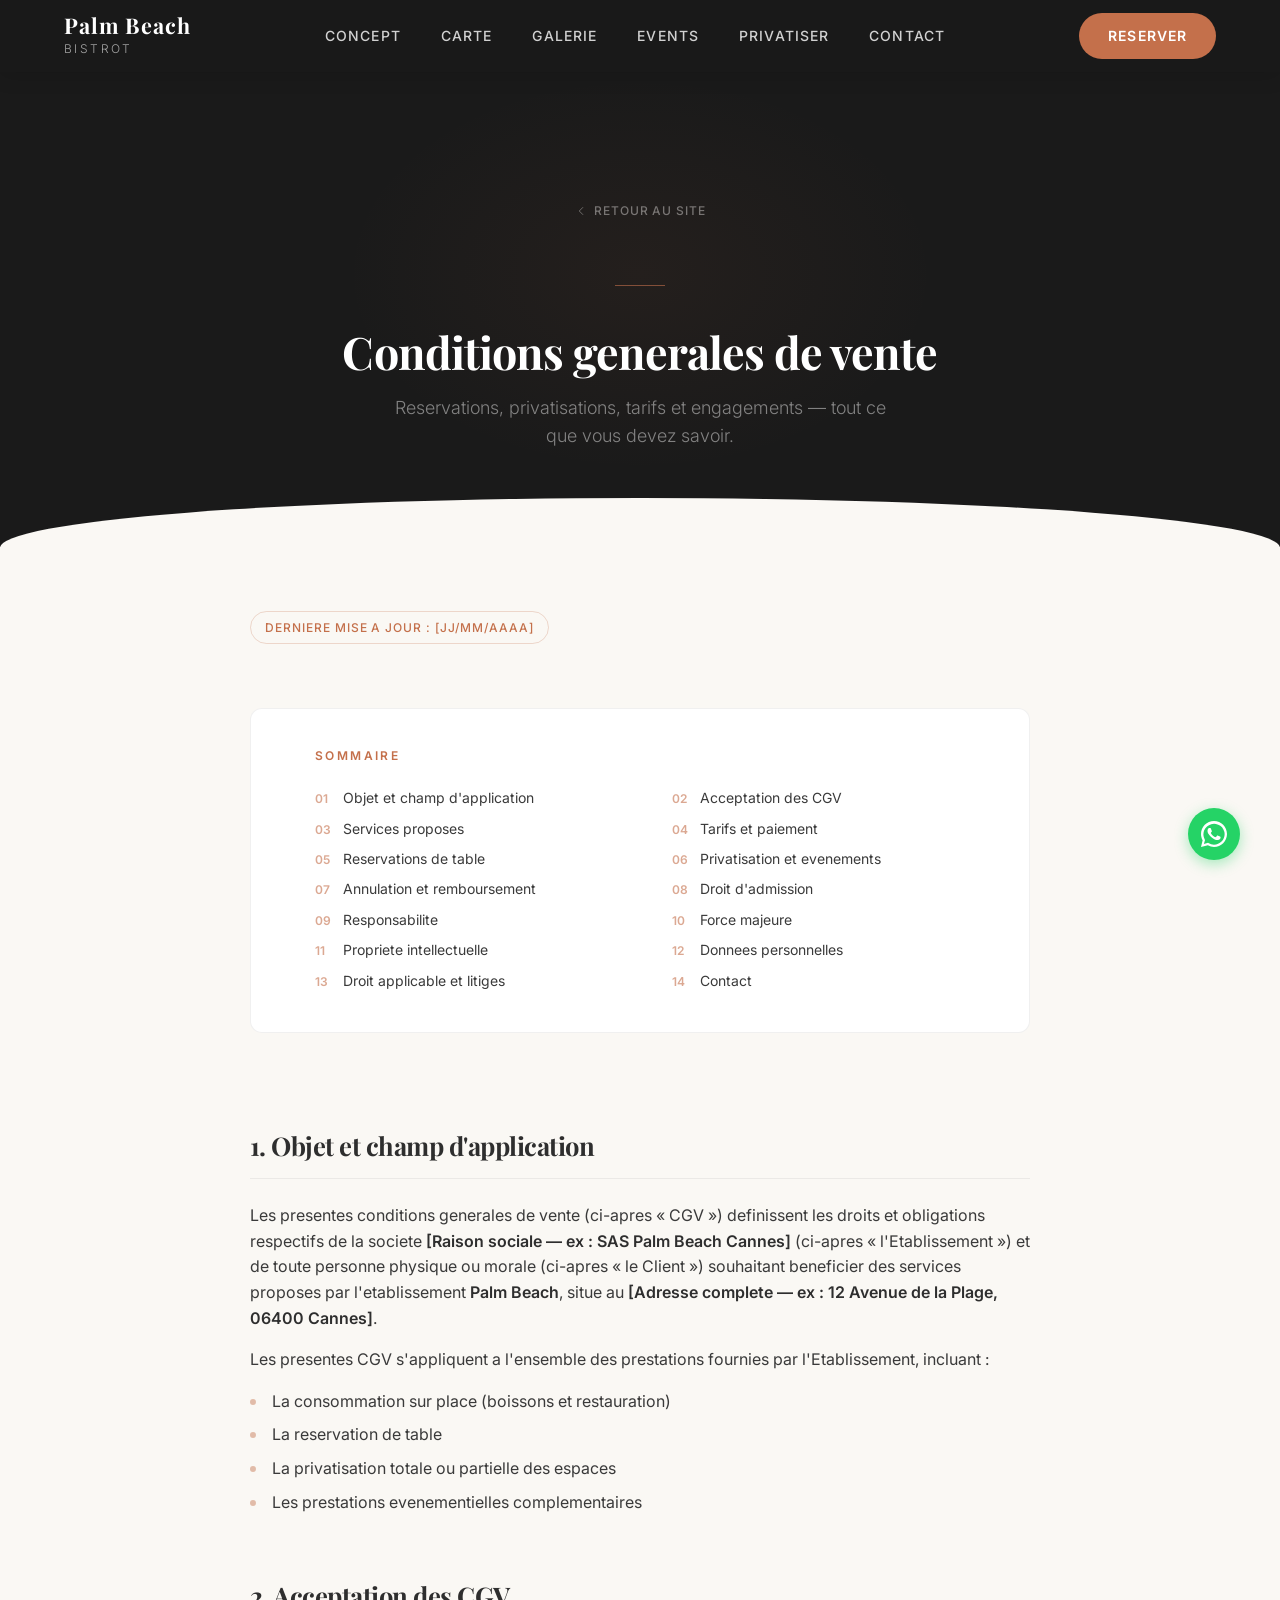
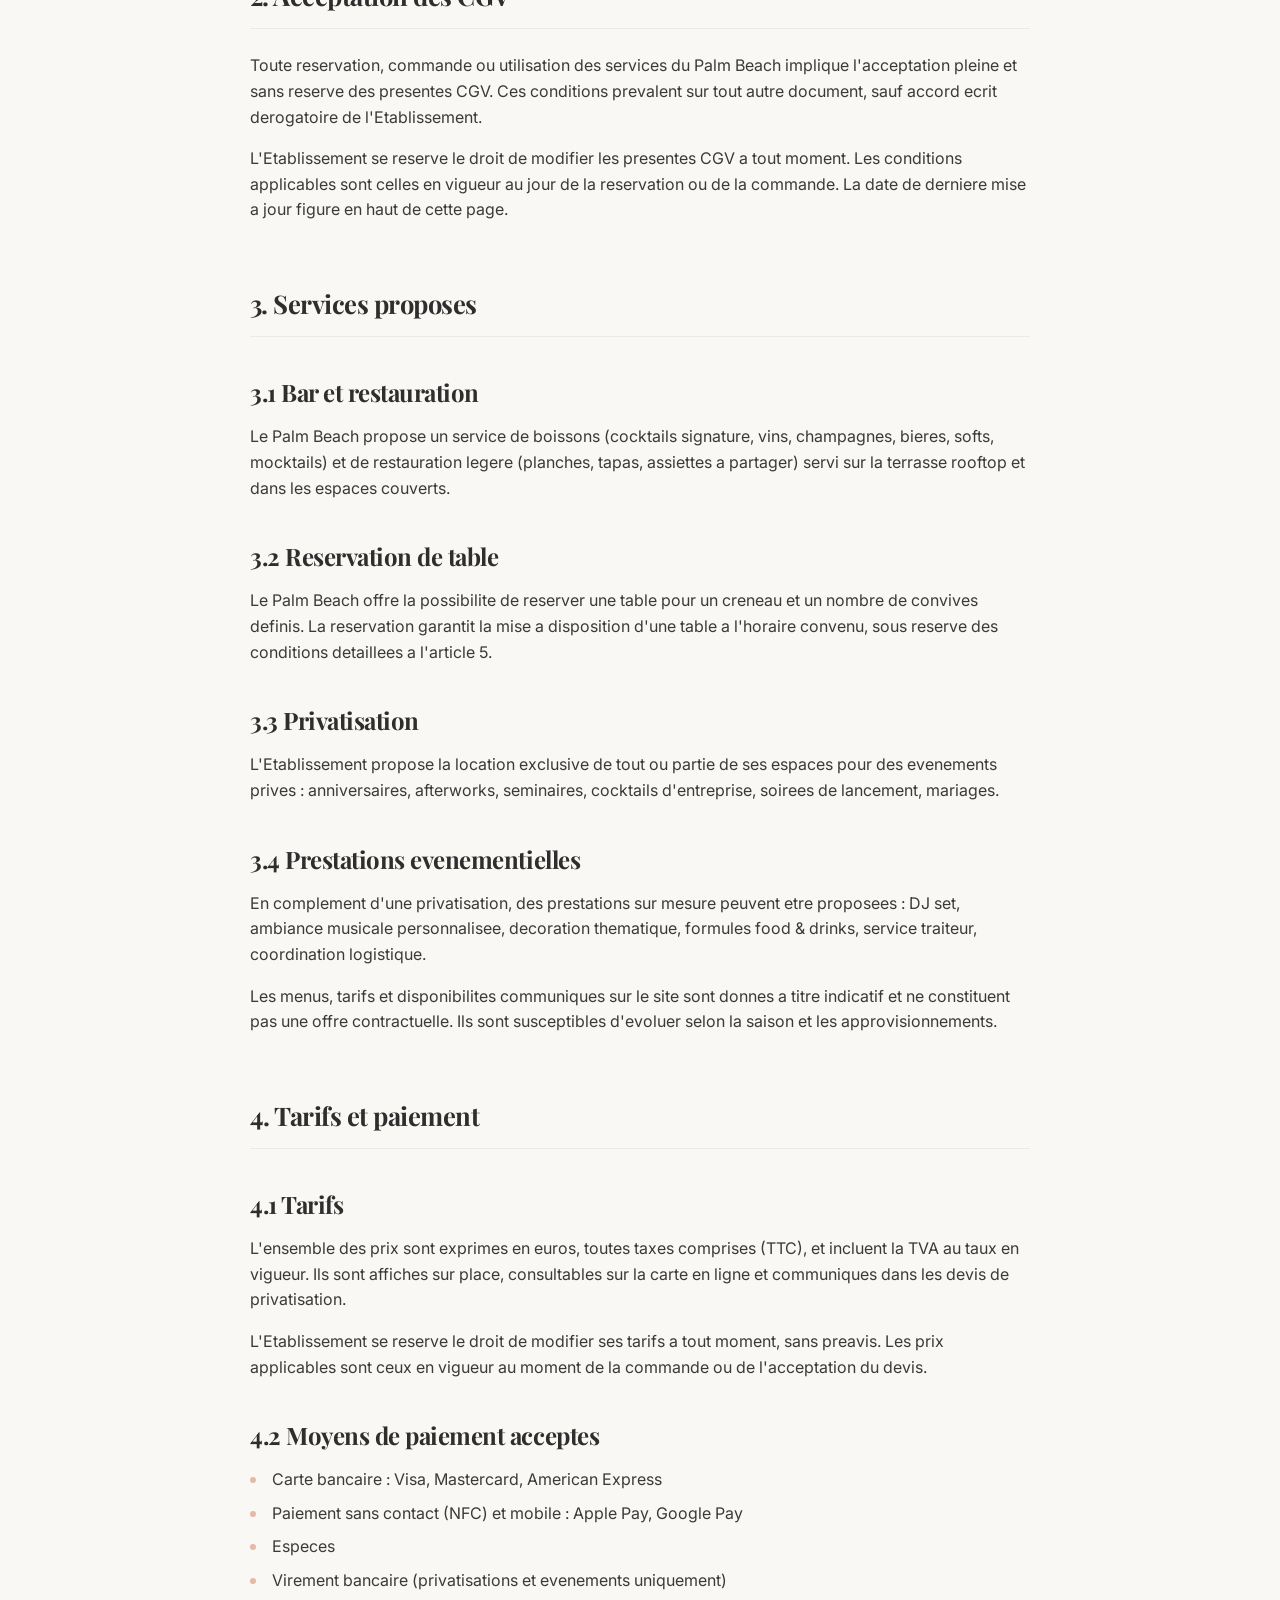
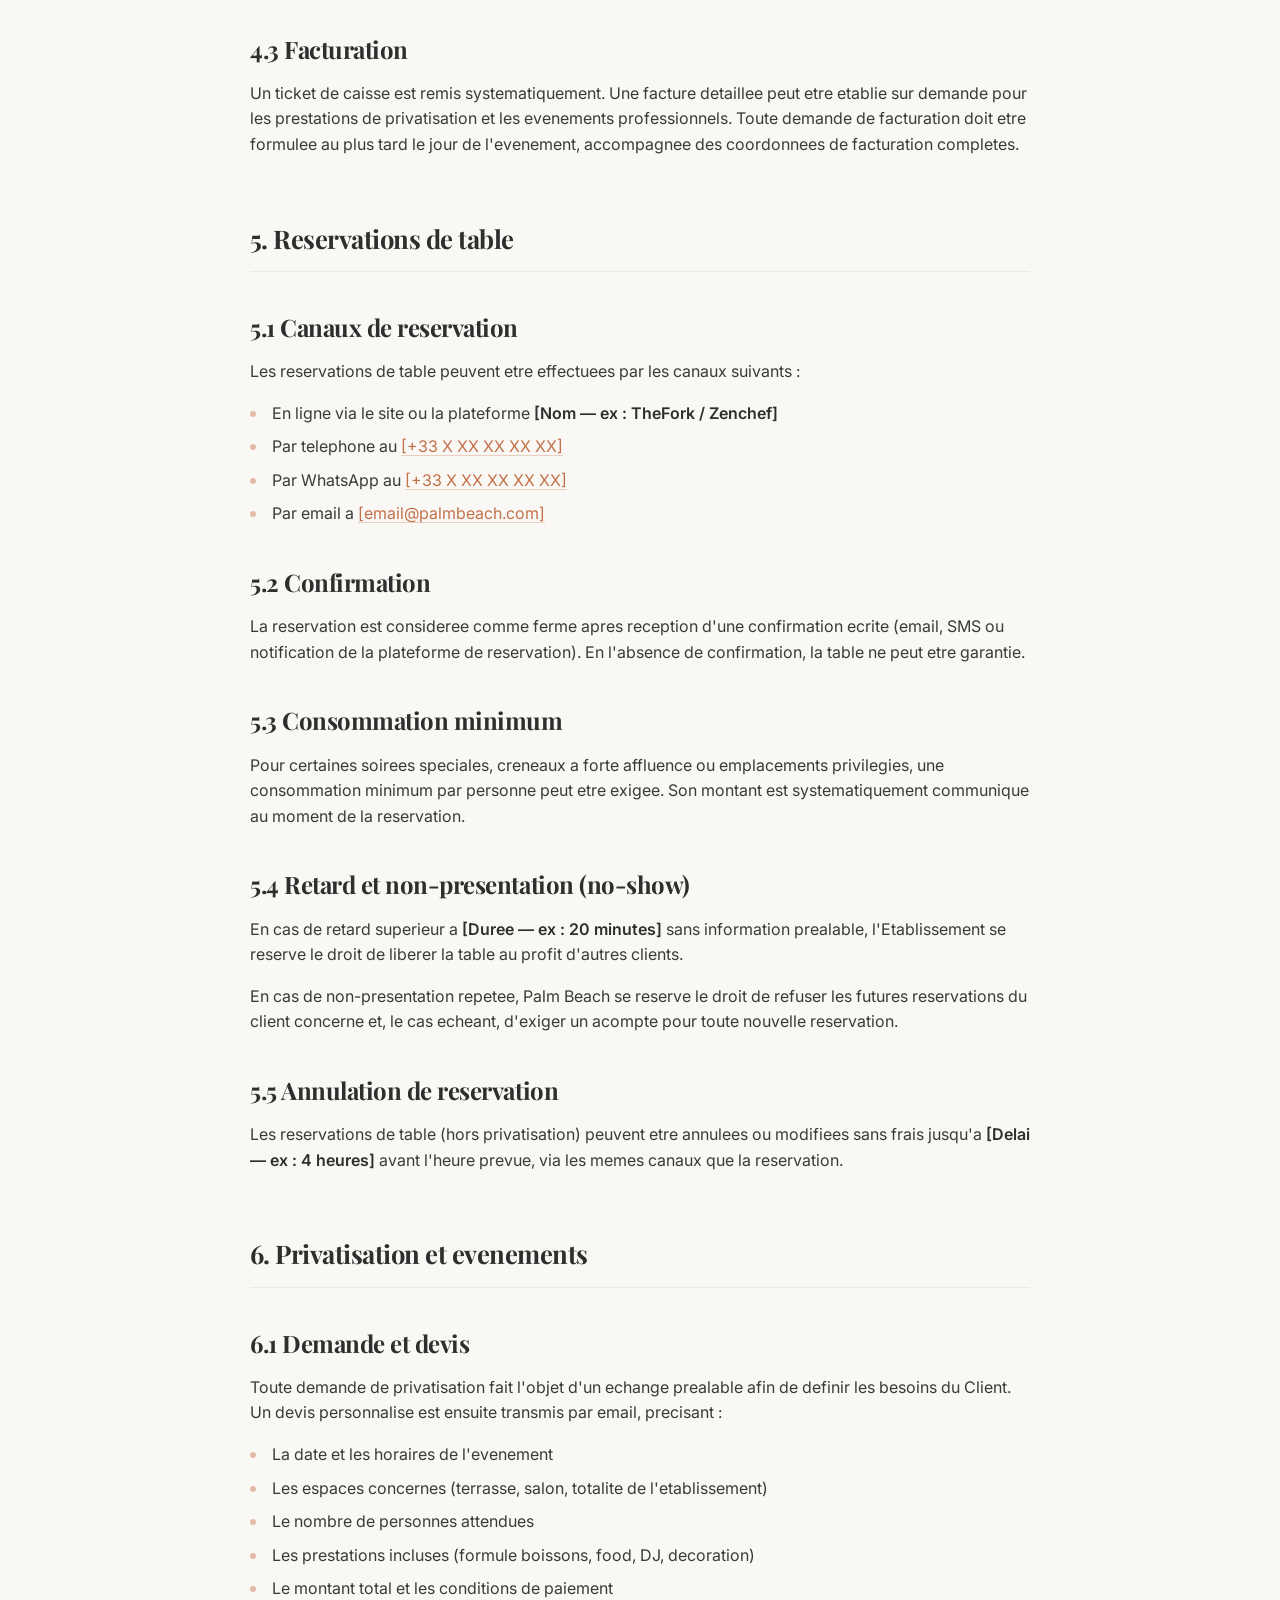
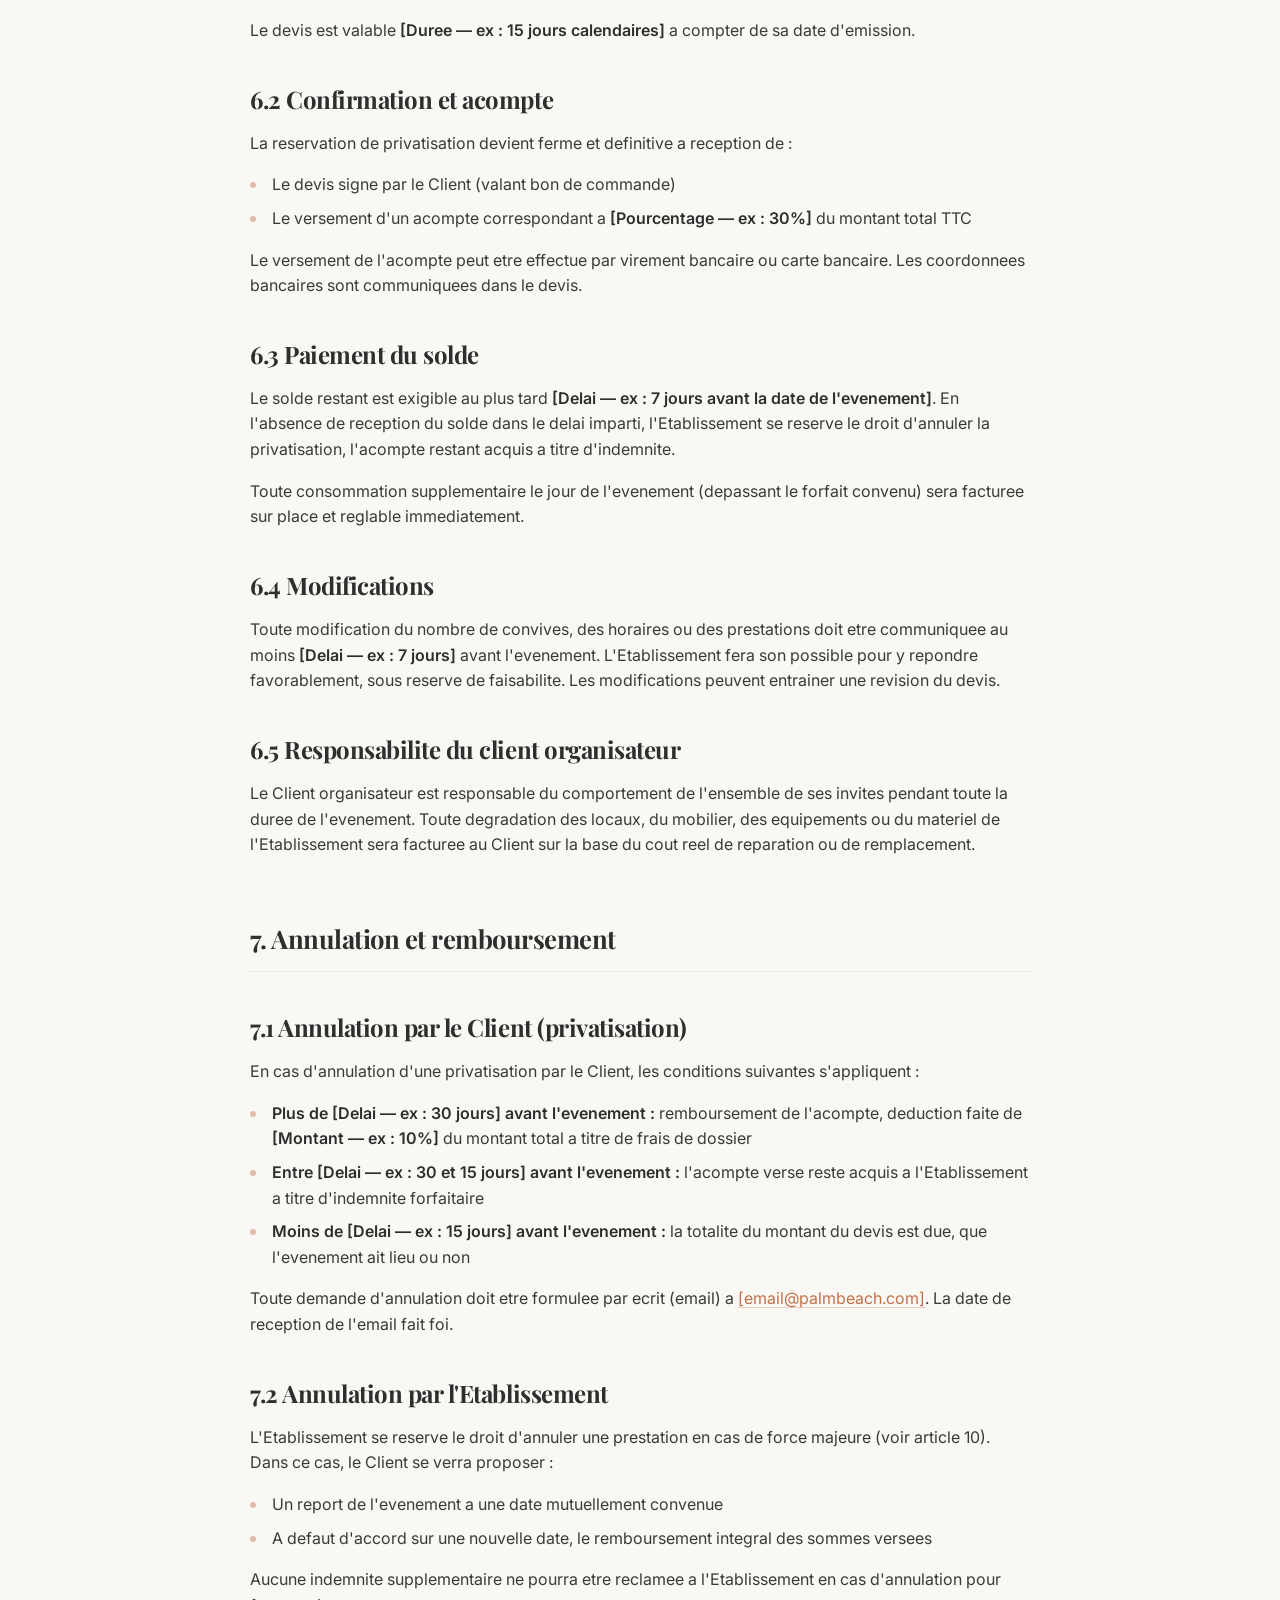
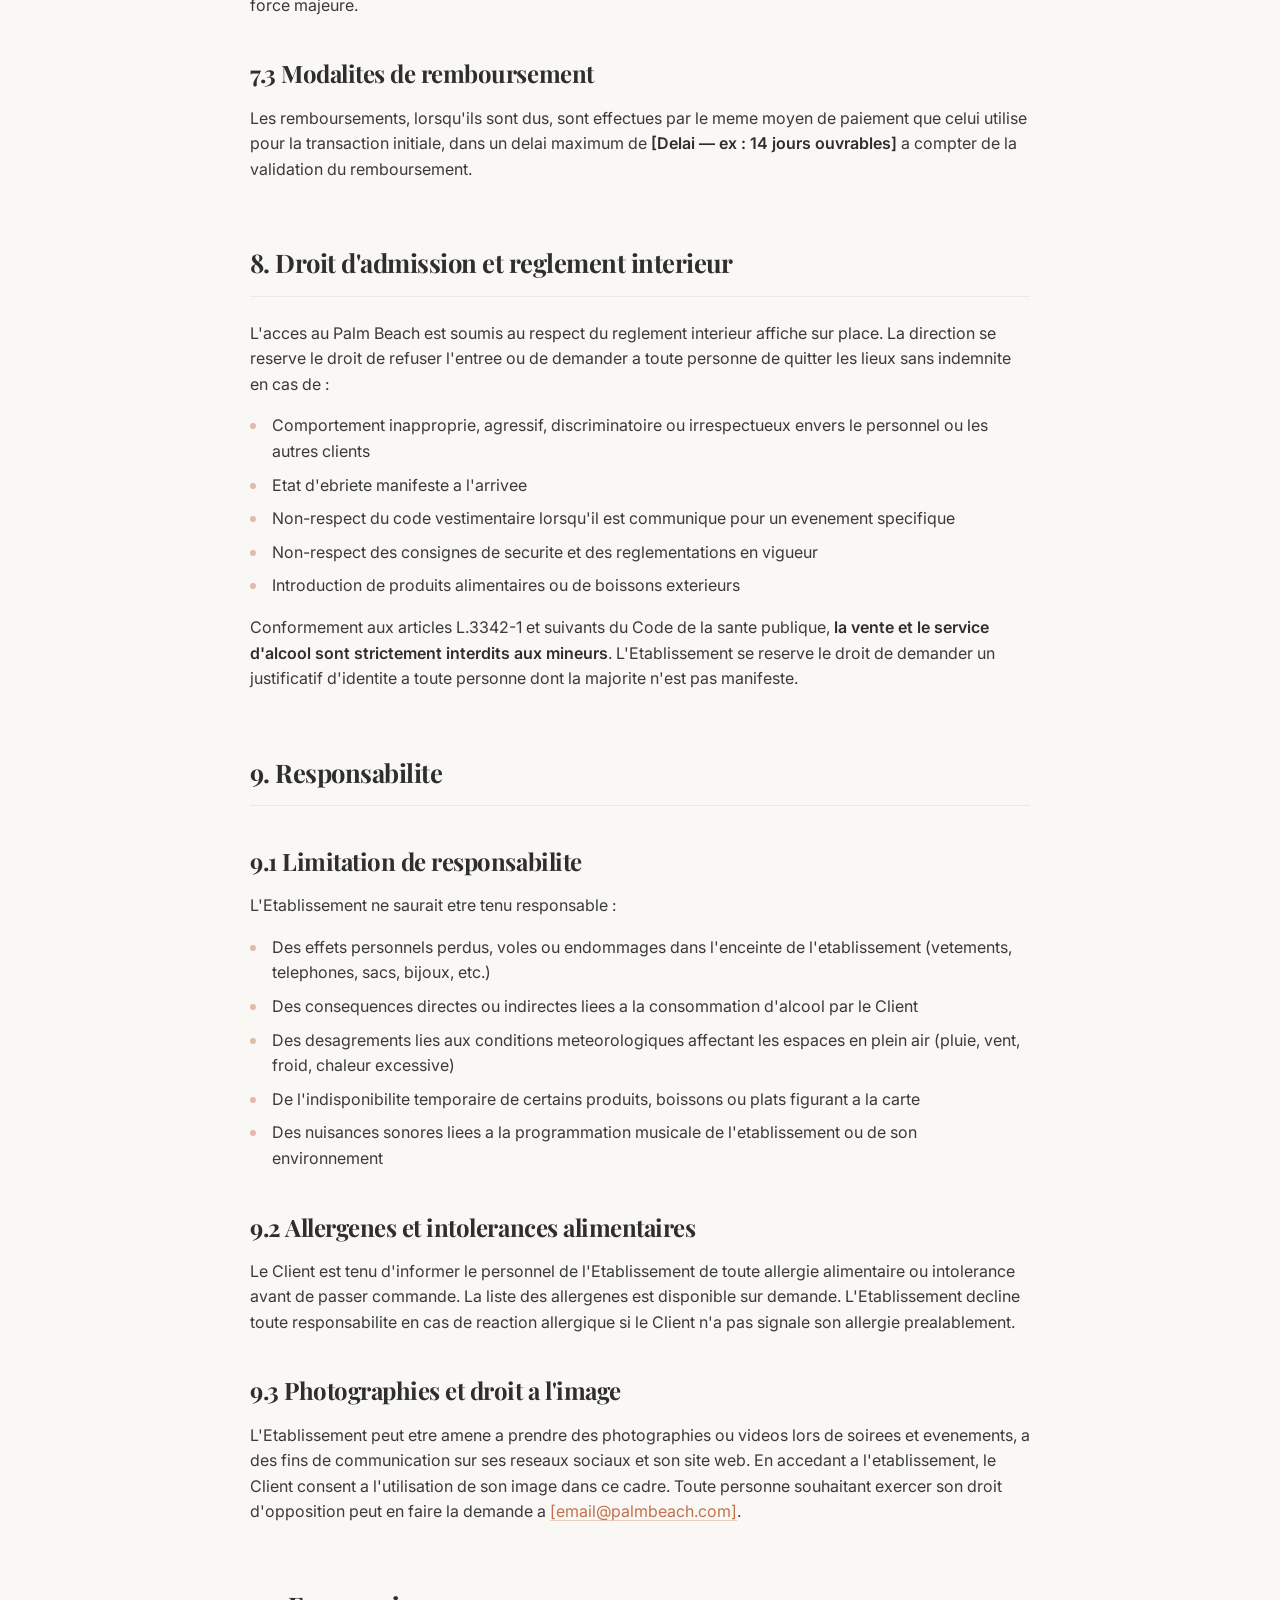
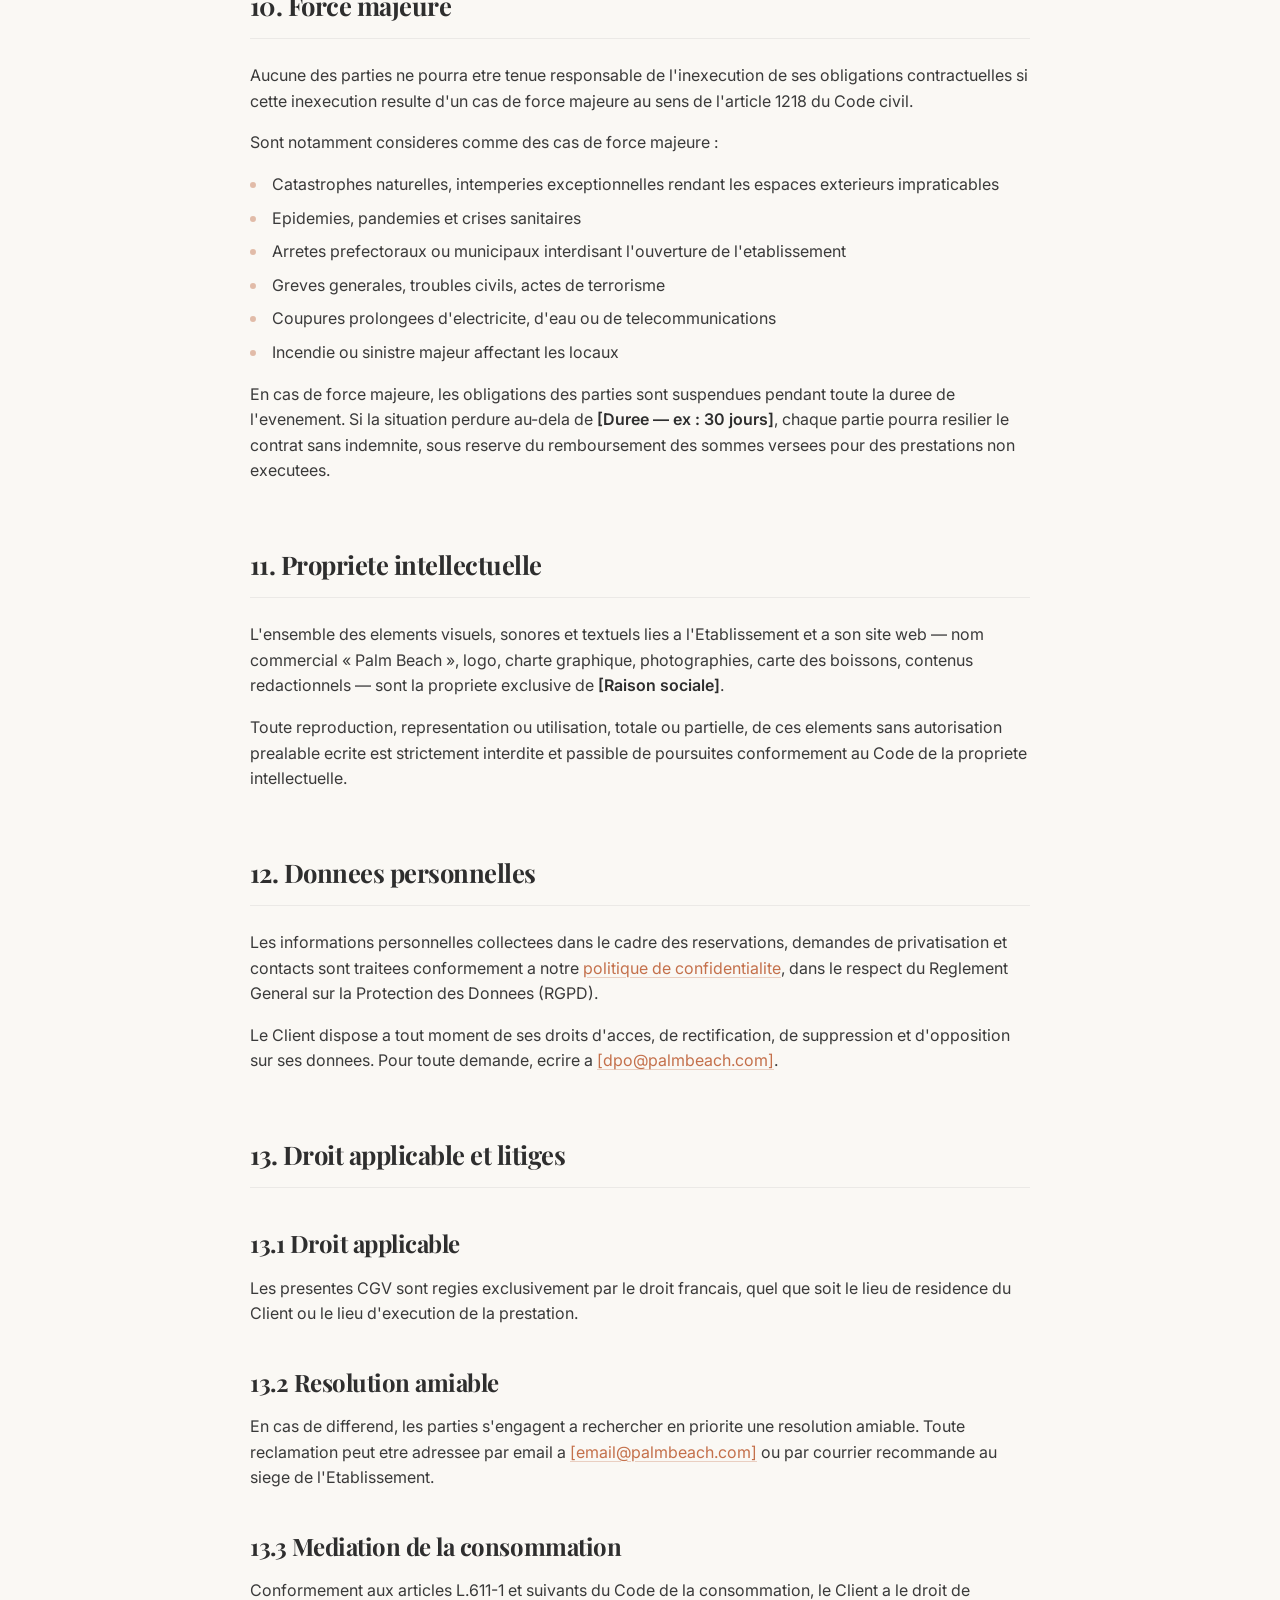
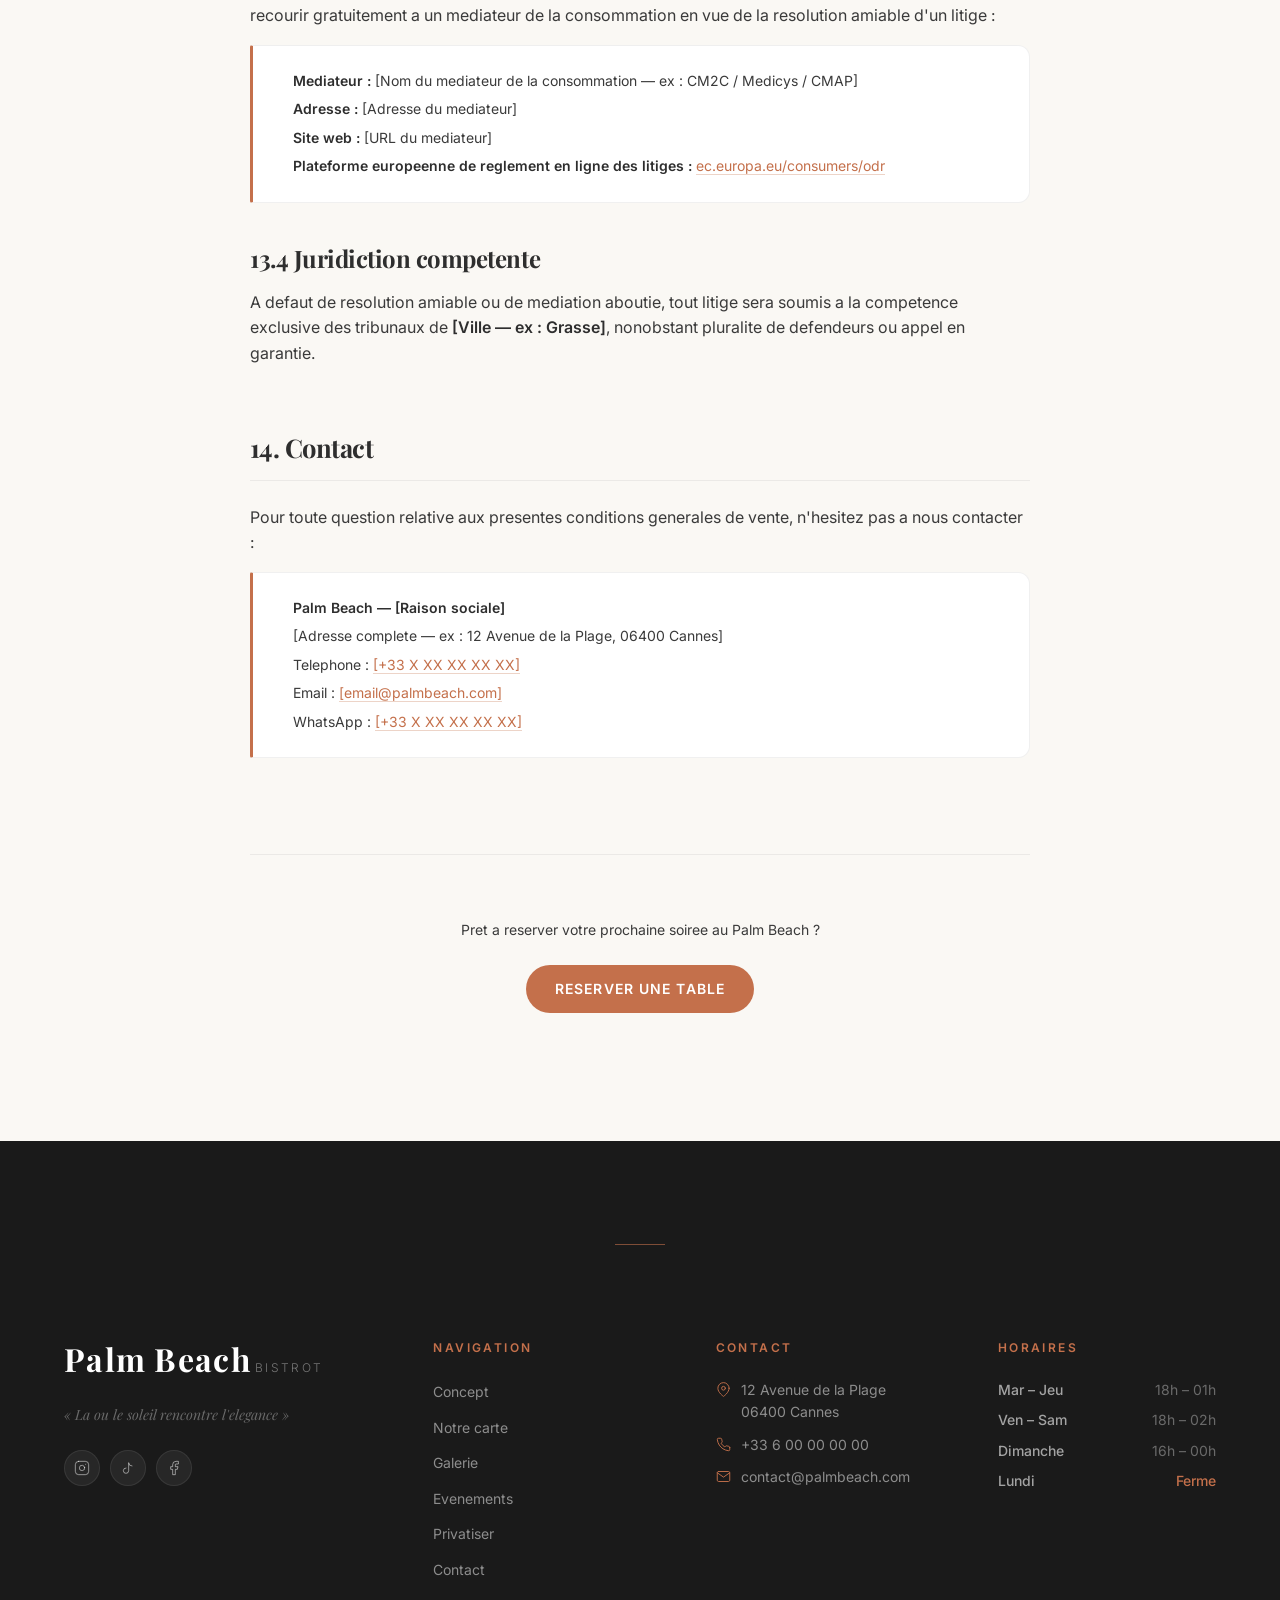
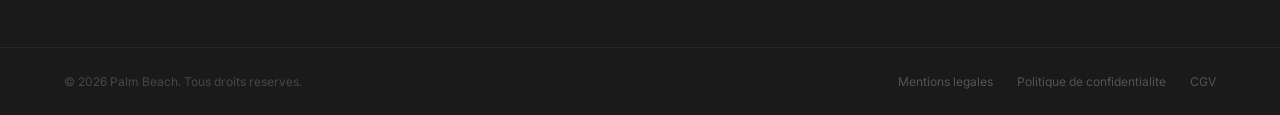
==== commit 86dd0abc: "Finition" ====
--- a/cgv.html
+++ b/cgv.html
@@ -3,10 +3,54 @@
 <head>
   <meta charset="UTF-8">
   <meta name="viewport" content="width=device-width, initial-scale=1.0">
-  <meta name="description" content="Conditions generales de vente du Palm Beach — Reservations, privatisations, tarifs, annulations et prestations evenementielles.">
+  <title>Conditions generales de vente — Palm Beach Cannes | Rooftop Bar & Terrasse</title>
+  <meta name="description" content="CGV du Palm Beach Cannes : reservations, privatisations, tarifs, annulations et prestations evenementielles pour le rooftop bar de Cannes.">
   <meta name="theme-color" content="#1A1A1A">
   <meta name="robots" content="noindex, follow">
-  <title>Conditions generales de vente — Palm Beach | Rooftop Lounge Cannes</title>
+  <link rel="canonical" href="https://palmbeach.com/cgv.html">
+  <meta name="geo.region" content="FR-06">
+  <meta name="geo.placename" content="Cannes">
+
+  <!-- Open Graph / Facebook -->
+  <meta property="og:type" content="website">
+  <meta property="og:url" content="https://palmbeach.com/cgv.html">
+  <meta property="og:title" content="Conditions generales de vente — Palm Beach Cannes">
+  <meta property="og:description" content="CGV du Palm Beach Cannes : reservations, privatisations, tarifs et prestations evenementielles.">
+  <meta property="og:image" content="https://palmbeach.com/assets/og-image.jpg">
+  <meta property="og:image:width" content="1200">
+  <meta property="og:image:height" content="630">
+  <meta property="og:image:alt" content="Terrasse rooftop du Palm Beach a Cannes au coucher du soleil">
+  <meta property="og:locale" content="fr_FR">
+  <meta property="og:site_name" content="Palm Beach Cannes">
+
+  <!-- Twitter Card -->
+  <meta name="twitter:card" content="summary_large_image">
+  <meta name="twitter:title" content="Conditions generales de vente — Palm Beach Cannes">
+  <meta name="twitter:description" content="CGV du Palm Beach Cannes : reservations, privatisations, tarifs et prestations evenementielles.">
+  <meta name="twitter:image" content="https://palmbeach.com/assets/og-image.jpg">
+  <meta name="twitter:image:alt" content="Terrasse rooftop du Palm Beach a Cannes au coucher du soleil">
+
+  <!-- JSON-LD: BreadcrumbList -->
+  <script type="application/ld+json">
+  {
+    "@context": "https://schema.org",
+    "@type": "BreadcrumbList",
+    "itemListElement": [
+      {
+        "@type": "ListItem",
+        "position": 1,
+        "name": "Accueil",
+        "item": "https://palmbeach.com/"
+      },
+      {
+        "@type": "ListItem",
+        "position": 2,
+        "name": "Conditions generales de vente",
+        "item": "https://palmbeach.com/cgv.html"
+      }
+    ]
+  }
+  </script>
 
   <!-- Fonts -->
   <link rel="preconnect" href="https://fonts.googleapis.com">
@@ -27,7 +71,7 @@
     <div class="header__inner container">
       <a href="index.html" class="header__logo" aria-label="Palm Beach — Retour a l'accueil">
         <span class="header__logo-name">Palm Beach</span>
-        <span class="header__logo-tagline">Rooftop Lounge</span>
+        <span class="header__logo-tagline">Bistrot</span>
       </a>
       <nav class="header__nav" id="header-nav" role="navigation" aria-label="Navigation principale">
         <ul class="header__nav-list">
@@ -39,7 +83,7 @@
           <li><a href="index.html#contact" class="header__nav-link">Contact</a></li>
         </ul>
       </nav>
-      <a href="index.html#reservation" class="btn btn-primary header__cta">Reserver</a>
+      <a href="https://wa.me/237620897603?text=Bonjour%2C%20je%20souhaite%20r%C3%A9server%20une%20table%20au%20Palm%20Beach." target="_blank" rel="noopener noreferrer" class="btn btn-primary header__cta">Reserver</a>
       <button class="header__burger" id="burger-btn" type="button" aria-label="Ouvrir le menu" aria-expanded="false" aria-controls="mobile-menu">
         <span class="header__burger-line"></span>
         <span class="header__burger-line"></span>
@@ -56,7 +100,7 @@
           <li><a href="index.html#privatiser" class="mobile-menu__link">Privatiser</a></li>
           <li><a href="index.html#contact" class="mobile-menu__link">Contact</a></li>
         </ul>
-        <a href="index.html#reservation" class="btn btn-primary mobile-menu__cta">Reserver une table</a>
+        <a href="https://wa.me/237620897603?text=Bonjour%2C%20je%20souhaite%20r%C3%A9server%20une%20table%20au%20Palm%20Beach." target="_blank" rel="noopener noreferrer" class="btn btn-primary mobile-menu__cta">Reserver une table</a>
       </nav>
     </div>
   </header>
@@ -351,7 +395,7 @@
         <!-- Retour au site -->
         <div class="legal-bottom-cta">
           <p class="legal-bottom-cta__text">Pret a reserver votre prochaine soiree au Palm Beach ?</p>
-          <a href="index.html#reservation" class="btn btn-primary">Reserver une table</a>
+          <a href="https://wa.me/237620897603?text=Bonjour%2C%20je%20souhaite%20r%C3%A9server%20une%20table%20au%20Palm%20Beach." target="_blank" rel="noopener noreferrer" class="btn btn-primary">Reserver une table</a>
         </div>
 
       </div>
@@ -367,7 +411,7 @@
           <div class="footer__brand">
             <div>
               <span class="footer__logo-name">Palm Beach</span>
-              <span class="footer__logo-tagline">Rooftop Lounge</span>
+              <span class="footer__logo-tagline">Bistrot</span>
             </div>
             <p class="footer__baseline">&laquo; La ou le soleil rencontre l'elegance &raquo;</p>
             <div class="footer__socials">
@@ -402,7 +446,7 @@
               </div>
               <div class="footer__contact-item">
                 <svg viewBox="0 0 24 24"><path d="M22 16.92v3a2 2 0 0 1-2.18 2 19.79 19.79 0 0 1-8.63-3.07 19.5 19.5 0 0 1-6-6 19.79 19.79 0 0 1-3.07-8.67A2 2 0 0 1 4.11 2h3a2 2 0 0 1 2 1.72 12.84 12.84 0 0 0 .7 2.81 2 2 0 0 1-.45 2.11L8.09 9.91a16 16 0 0 0 6 6l1.27-1.27a2 2 0 0 1 2.11-.45 12.84 12.84 0 0 0 2.81.7A2 2 0 0 1 22 16.92z"/></svg>
-                <a href="tel:+33600000000">+33 6 00 00 00 00</a>
+                <a href="tel:+237620897603">+33 6 00 00 00 00</a>
               </div>
               <div class="footer__contact-item">
                 <svg viewBox="0 0 24 24"><path d="M4 4h16c1.1 0 2 .9 2 2v12c0 1.1-.9 2-2 2H4c-1.1 0-2-.9-2-2V6c0-1.1.9-2 2-2z"/><polyline points="22,6 12,13 2,6"/></svg>
@@ -447,7 +491,7 @@
   </footer>
 
   <!-- WhatsApp FAB -->
-  <a href="https://wa.me/33600000000" target="_blank" rel="noopener" class="whatsapp-fab" aria-label="Nous contacter sur WhatsApp">
+  <a href="https://wa.me/237620897603" target="_blank" rel="noopener" class="whatsapp-fab" aria-label="Nous contacter sur WhatsApp">
     <svg viewBox="0 0 24 24" xmlns="http://www.w3.org/2000/svg">
       <path d="M17.472 14.382c-.297-.149-1.758-.867-2.03-.967-.273-.099-.471-.148-.67.15-.197.297-.767.966-.94 1.164-.173.199-.347.223-.644.075-.297-.15-1.255-.463-2.39-1.475-.883-.788-1.48-1.761-1.653-2.059-.173-.297-.018-.458.13-.606.134-.133.298-.347.446-.52.149-.174.198-.298.298-.497.099-.198.05-.371-.025-.52-.075-.149-.669-1.612-.916-2.207-.242-.579-.487-.5-.669-.51-.173-.008-.371-.01-.57-.01-.198 0-.52.074-.792.372-.272.297-1.04 1.016-1.04 2.479 0 1.462 1.065 2.875 1.213 3.074.149.198 2.096 3.2 5.077 4.487.709.306 1.262.489 1.694.625.712.227 1.36.195 1.871.118.571-.085 1.758-.719 2.006-1.413.248-.694.248-1.289.173-1.413-.074-.124-.272-.198-.57-.347zM12 0C5.373 0 0 5.373 0 12c0 2.126.553 4.12 1.522 5.857L0 24l6.335-1.652A11.944 11.944 0 0 0 12 24c6.627 0 12-5.373 12-12S18.627 0 12 0zm0 21.82a9.796 9.796 0 0 1-5.16-1.46l-.37-.22-3.76.98.99-3.64-.24-.38A9.8 9.8 0 1 1 21.82 12 9.82 9.82 0 0 1 12 21.82z"/>
     </svg>
--- a/css/base.css
+++ b/css/base.css
@@ -11,6 +11,7 @@
 html {
   scroll-behavior: smooth;
   -webkit-text-size-adjust: 100%;
+  overflow-x: hidden; /* bloque le scroll horizontal à la racine (Safari inclus) */
 }
 
 body {
--- a/css/sections/footer.css
+++ b/css/sections/footer.css
@@ -179,6 +179,7 @@
 .footer__hours-row {
   display: flex;
   justify-content: space-between;
+  gap: var(--space-md);
   max-width: 220px;
 }
 
@@ -244,10 +245,89 @@
    RESPONSIVE
    ============================================ */
 
+/* Mobile < 480px */
+@media (max-width: 479px) {
+  .footer__main {
+    padding: var(--space-2xl) 0 var(--space-lg);
+  }
+
+  .footer__ornament {
+    margin-bottom: var(--space-xl);
+  }
+
+  /* Stack as 1 column with visual separators */
+  .footer__grid {
+    gap: 0;
+  }
+
+  .footer__grid > * {
+    padding: var(--space-lg) 0;
+    border-bottom: 1px solid rgba(255, 255, 255, 0.06);
+  }
+
+  .footer__grid > *:first-child {
+    padding-top: 0;
+  }
+
+  .footer__grid > *:last-child {
+    border-bottom: none;
+    padding-bottom: 0;
+  }
+
+  /* Nav links in 2 columns on mobile */
+  .footer__nav-list {
+    display: grid;
+    grid-template-columns: 1fr 1fr;
+    gap: 10px;
+  }
+
+  /* Hours full width */
+  .footer__hours-row {
+    max-width: 100%;
+  }
+
+  /* Bottom bar */
+  .footer__bottom {
+    padding: var(--space-md) 0 var(--space-lg);
+  }
+
+  .footer__bottom-inner {
+    gap: 10px;
+  }
+
+  .footer__legal {
+    gap: var(--space-xs) var(--space-sm);
+  }
+
+  .footer__legal-link {
+    font-size: 0.7rem;
+  }
+}
+
 /* Small tablet: 2 columns */
-@media (min-width: 480px) {
+@media (min-width: 480px) and (max-width: 767px) {
   .footer__grid {
     grid-template-columns: repeat(2, 1fr);
+    gap: var(--space-lg) var(--space-xl);
+  }
+
+  /* Brand takes full width */
+  .footer__brand {
+    grid-column: 1 / -1;
+    flex-direction: row;
+    align-items: center;
+    gap: var(--space-lg);
+    padding-bottom: var(--space-lg);
+    border-bottom: 1px solid rgba(255, 255, 255, 0.06);
+    margin-bottom: var(--space-xs);
+  }
+
+  .footer__baseline {
+    max-width: none;
+  }
+
+  .footer__hours-row {
+    max-width: 100%;
   }
 }
 
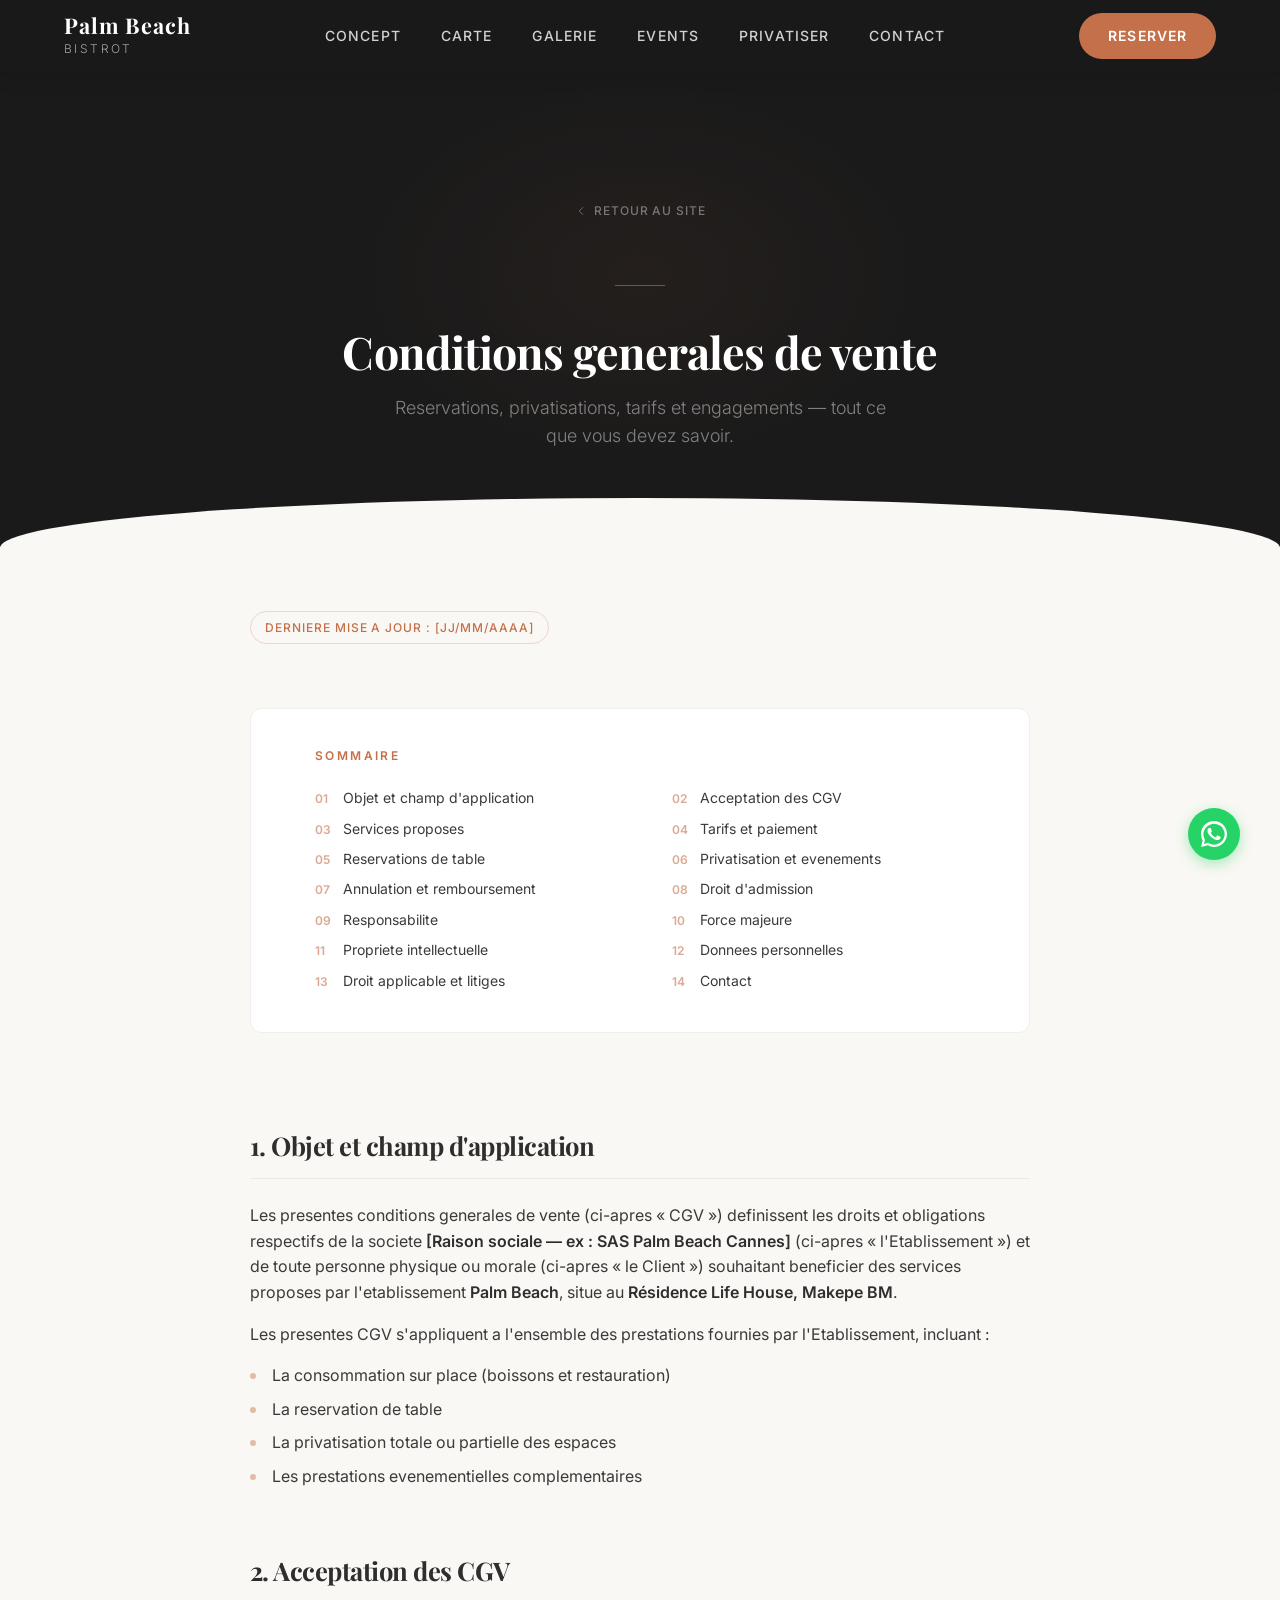
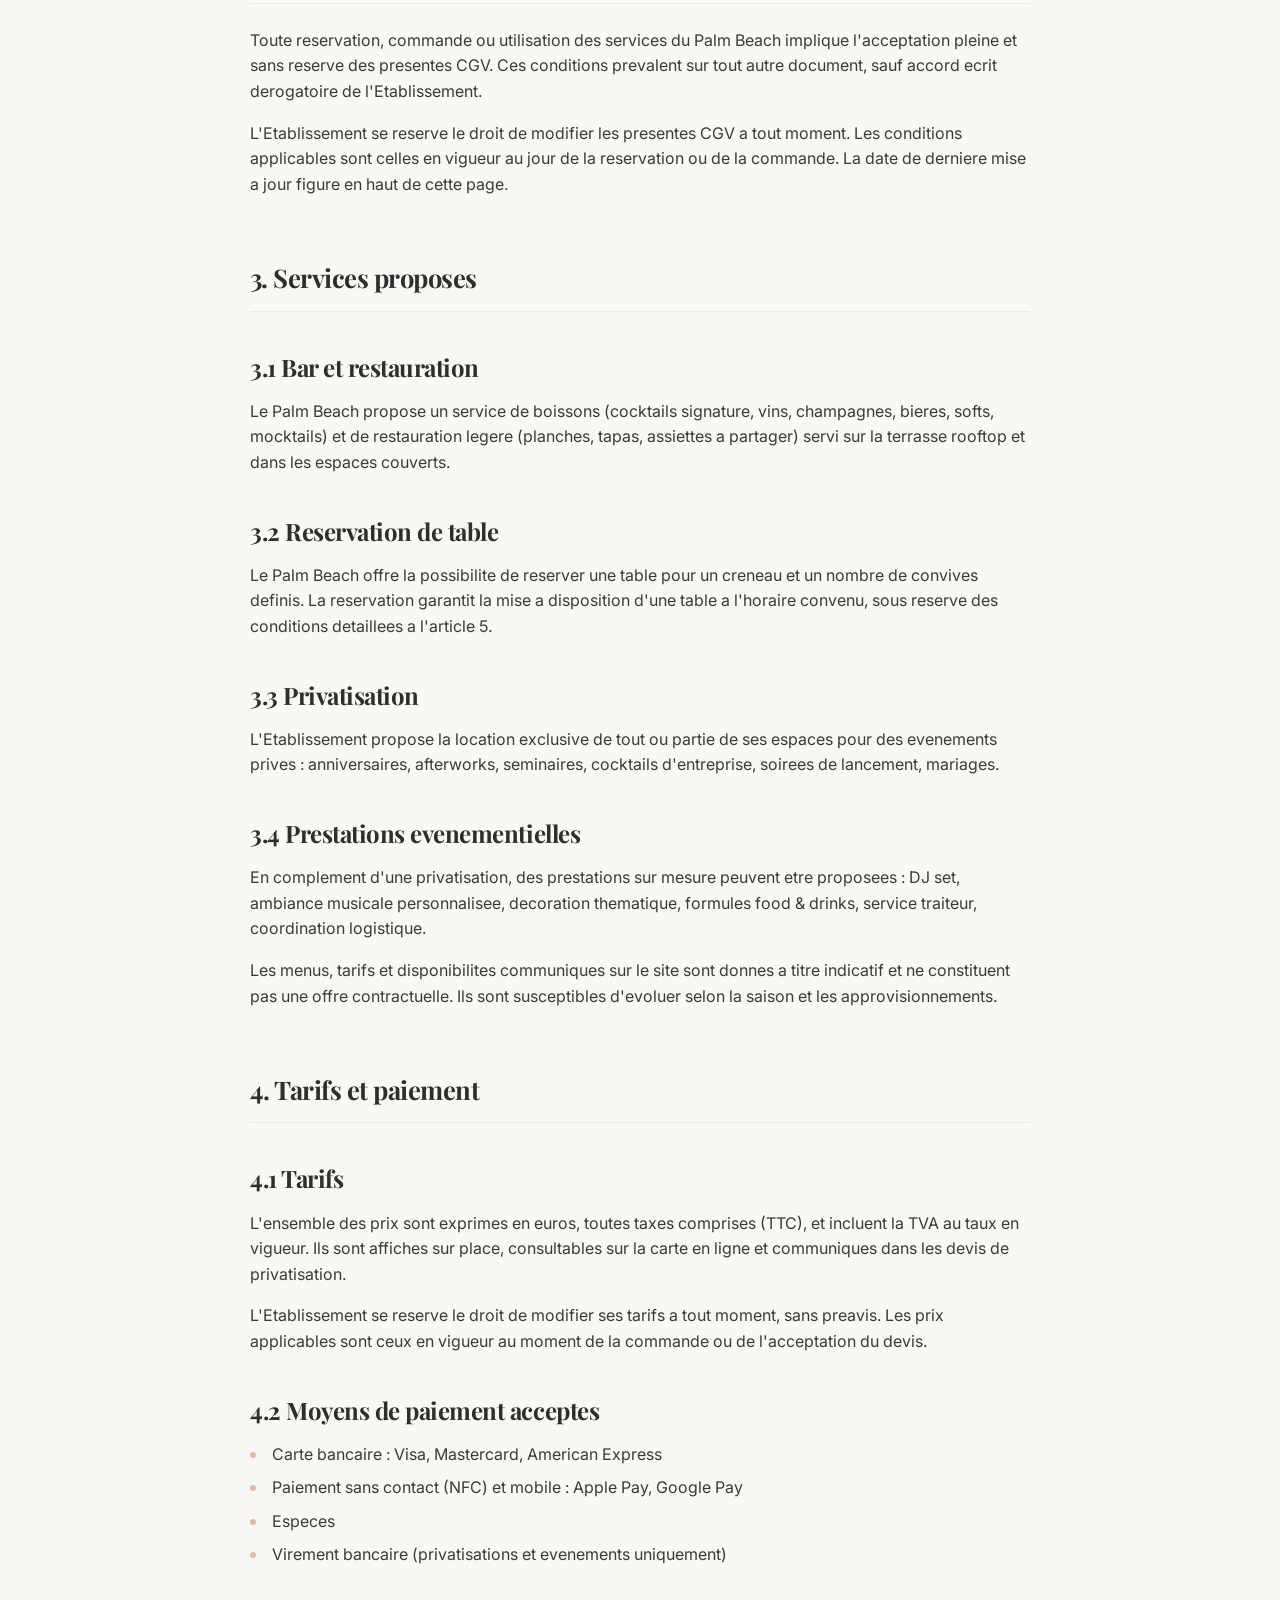
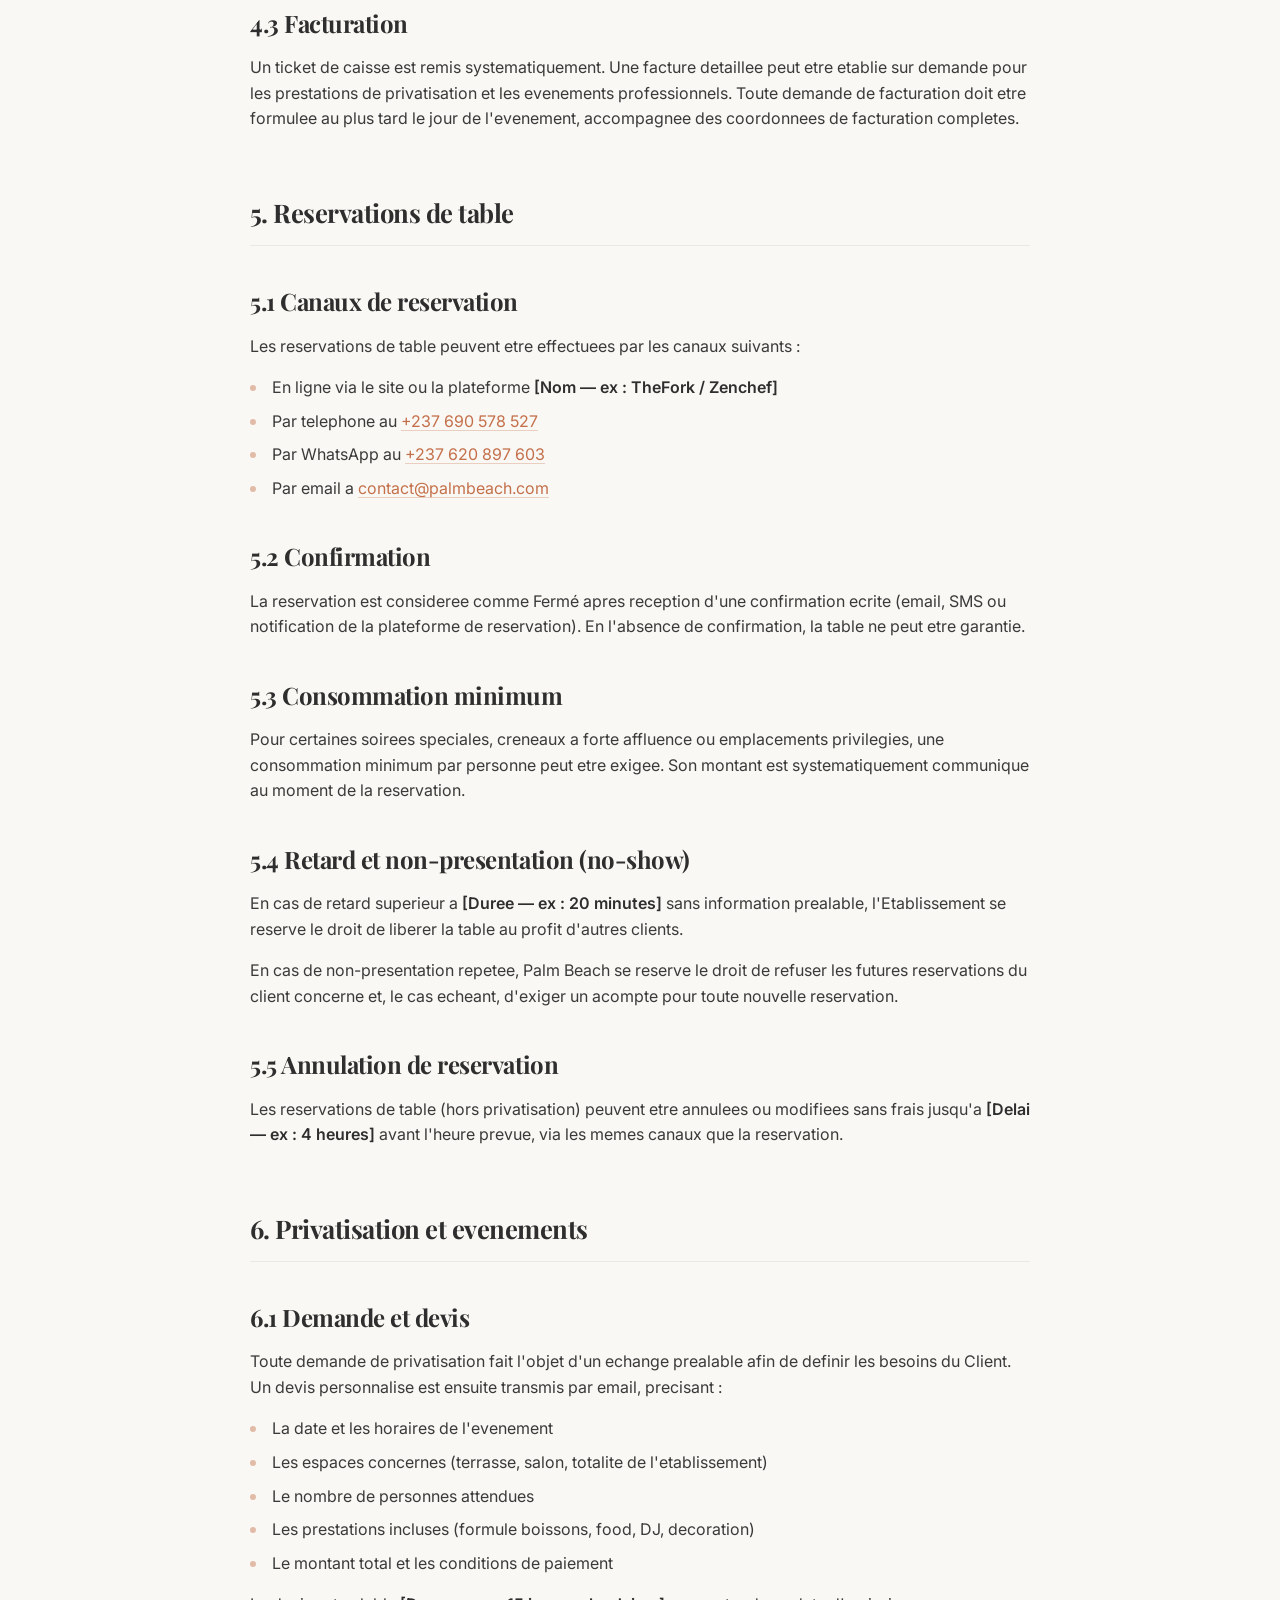
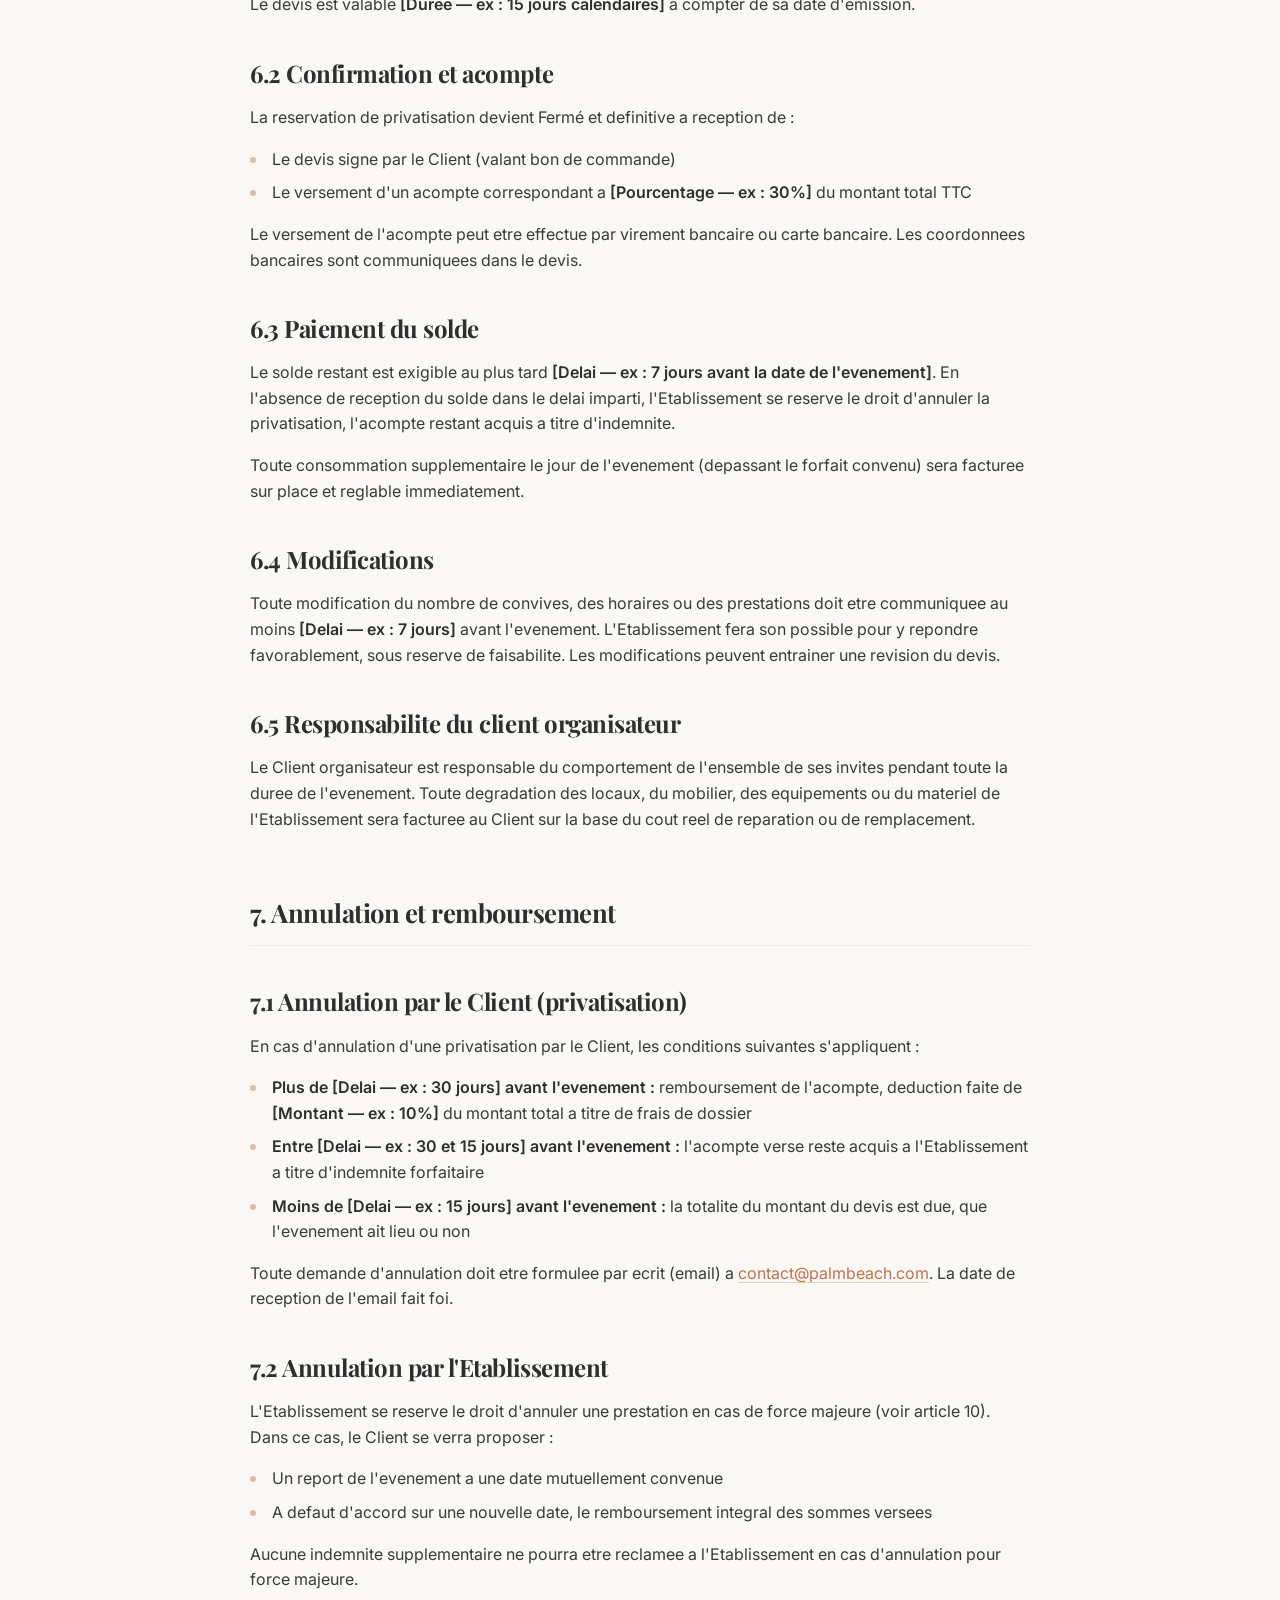
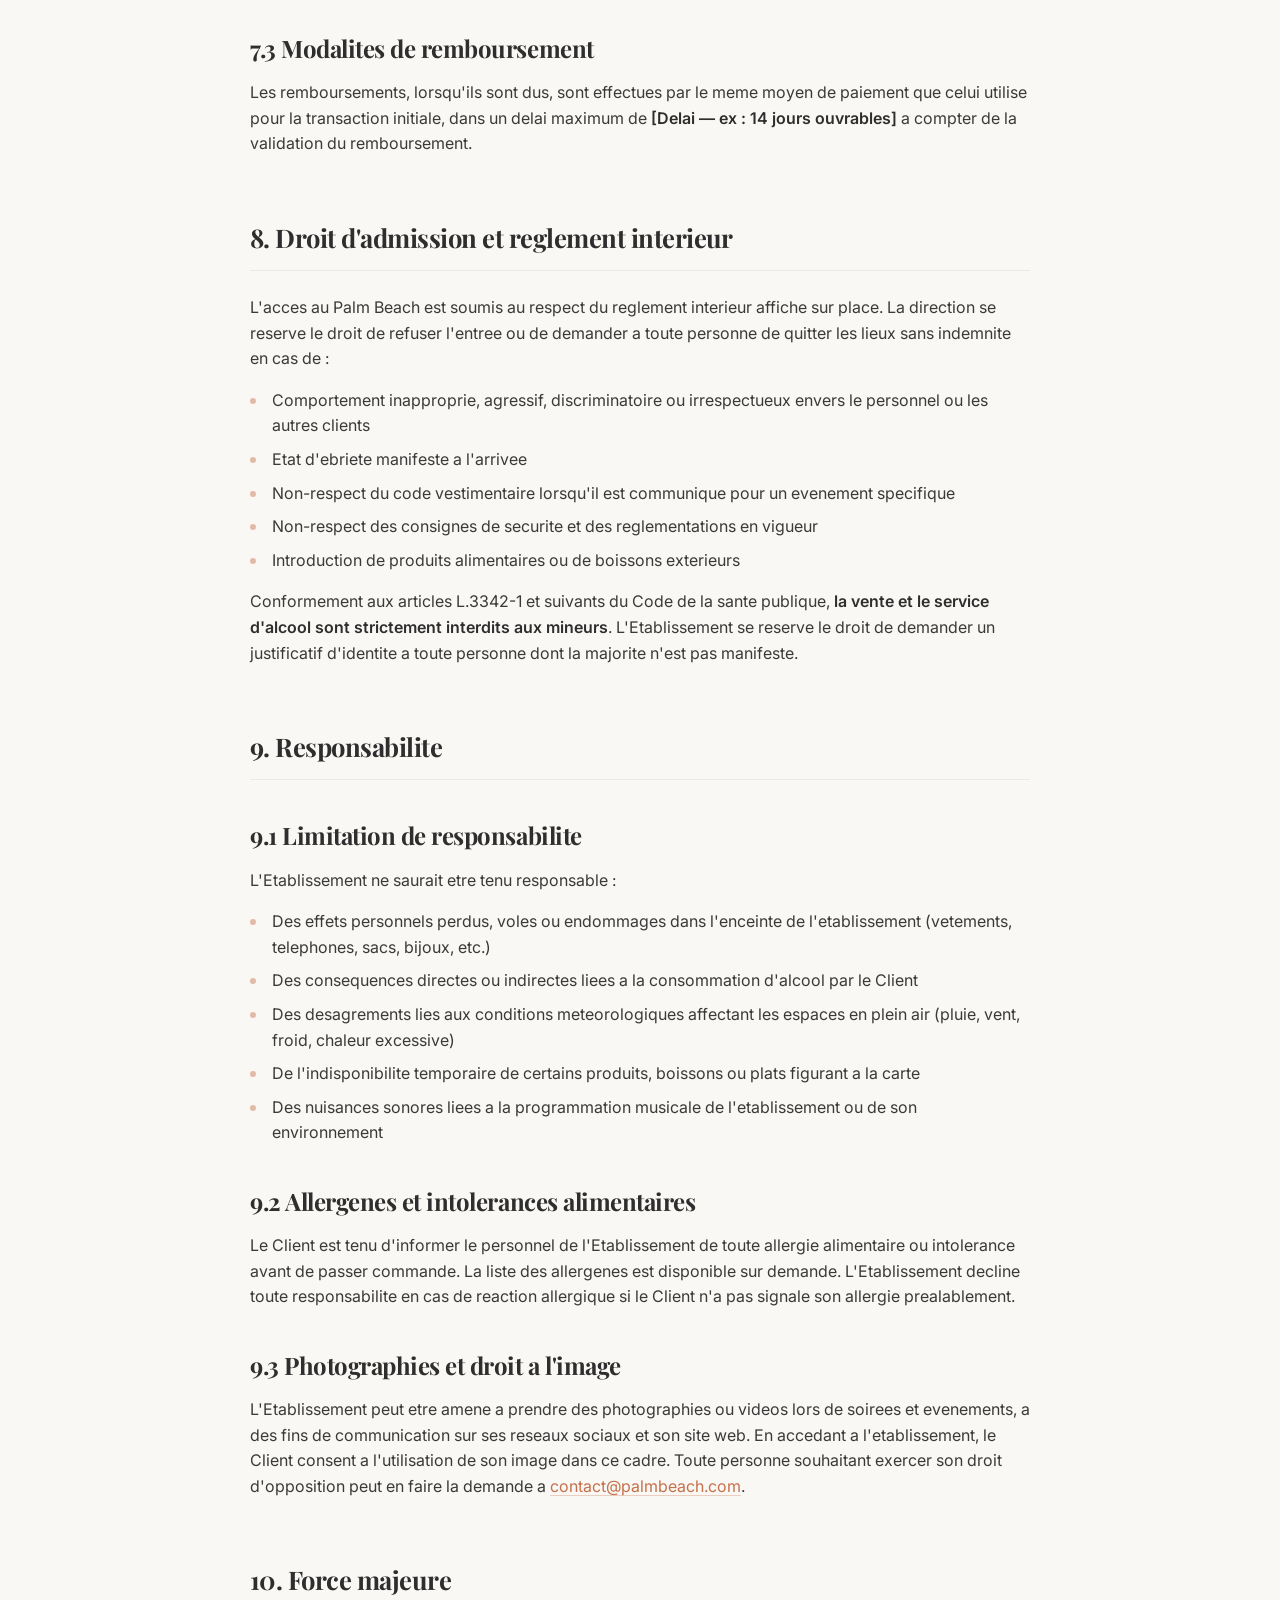
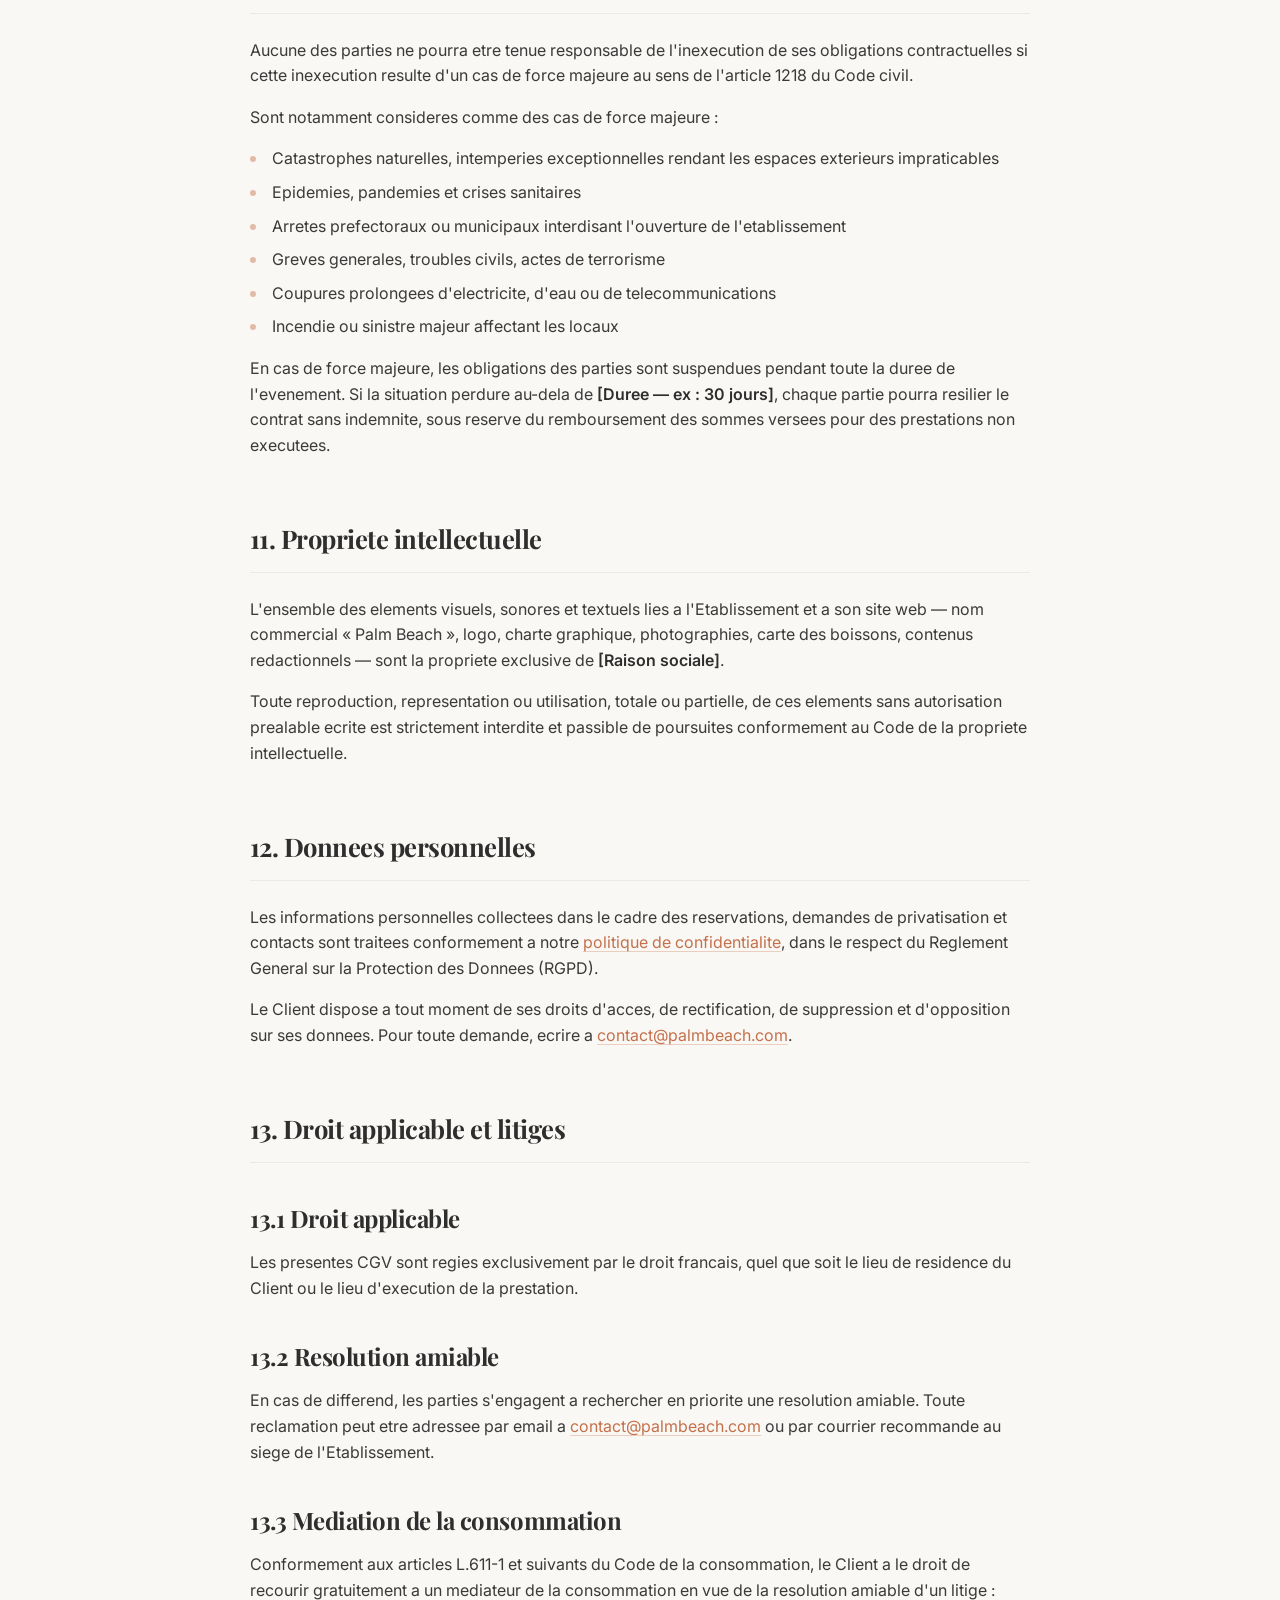
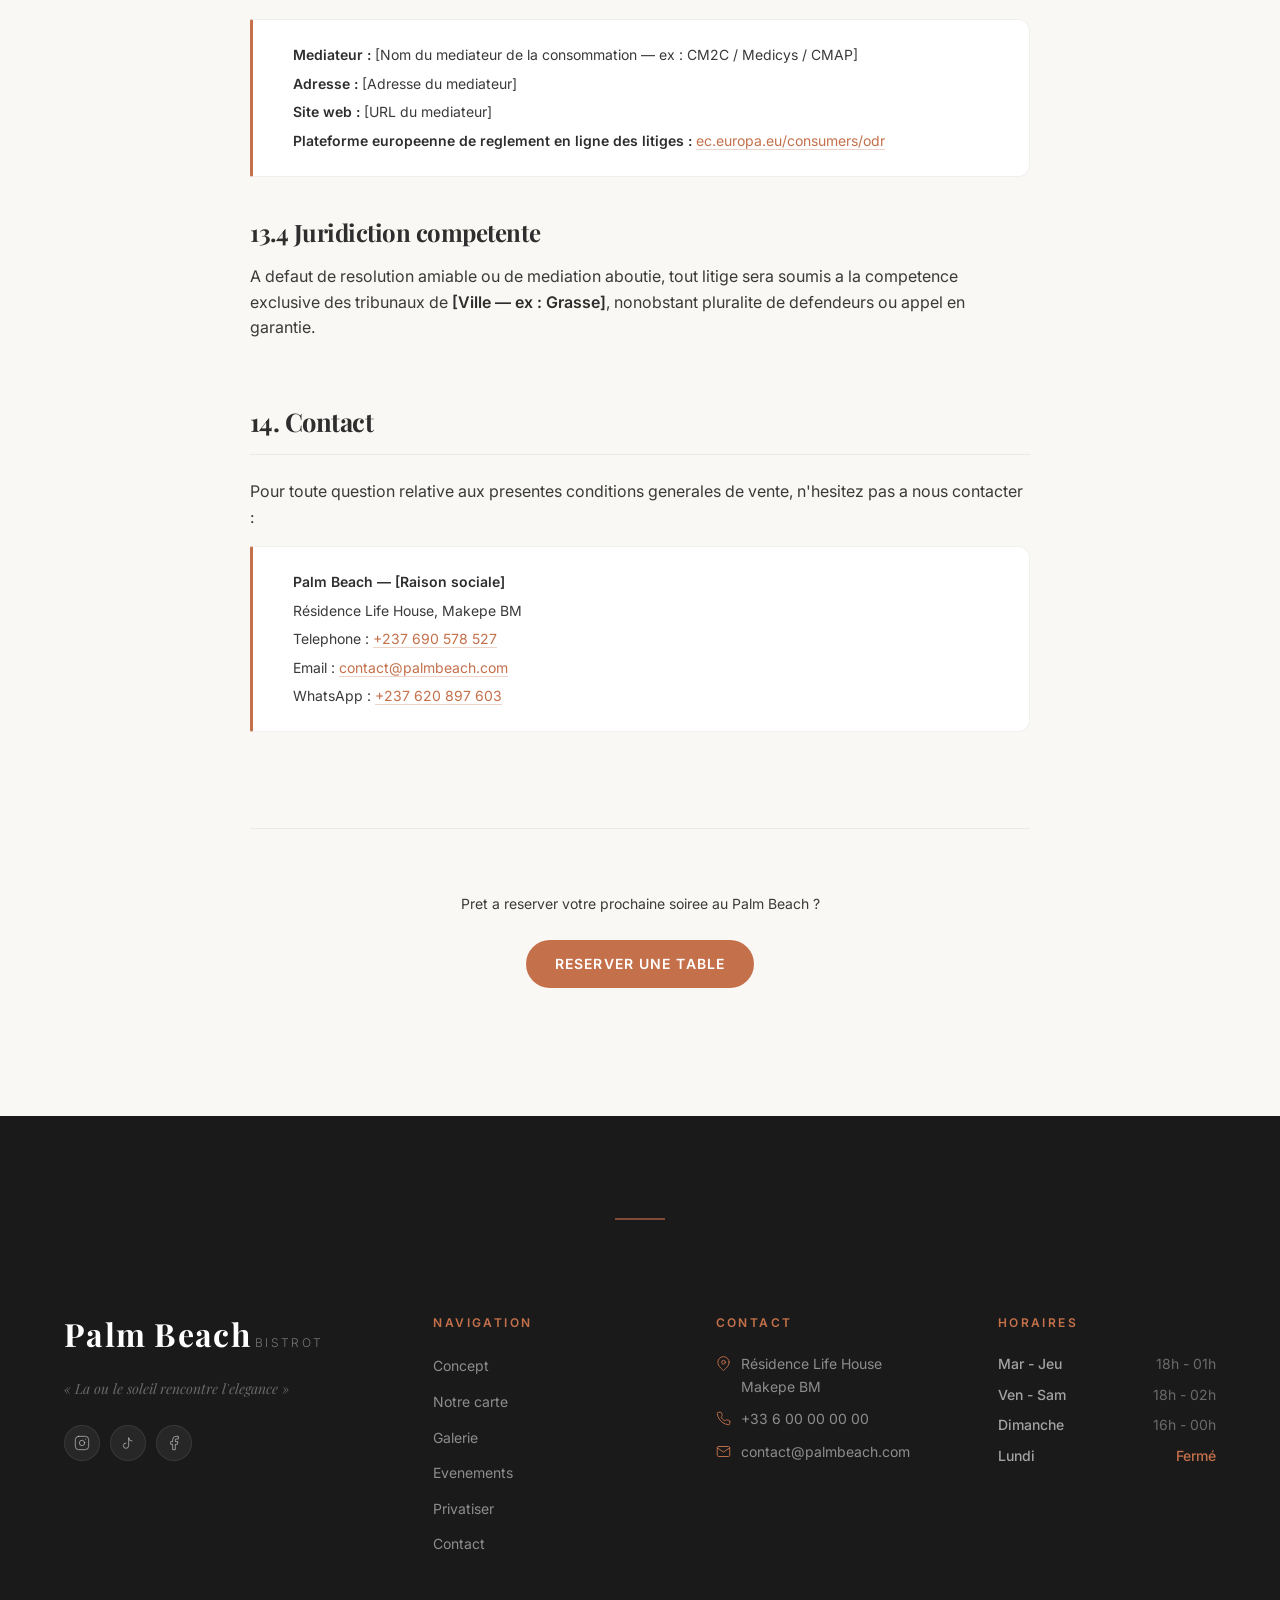
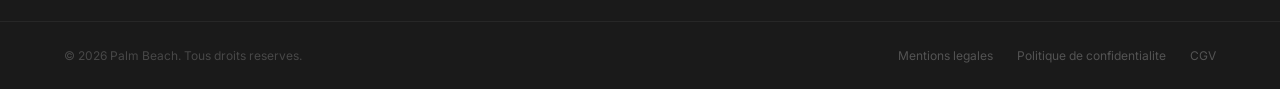
==== commit a48a8fb4: "Adresse, avis, galerie et menu mis a jour" ====
--- a/cgv.html
+++ b/cgv.html
@@ -3,8 +3,8 @@
 <head>
   <meta charset="UTF-8">
   <meta name="viewport" content="width=device-width, initial-scale=1.0">
-  <title>Conditions generales de vente — Palm Beach Cannes | Rooftop Bar & Terrasse</title>
-  <meta name="description" content="CGV du Palm Beach Cannes : reservations, privatisations, tarifs, annulations et prestations evenementielles pour le rooftop bar de Cannes.">
+  <title>Conditions generales de vente — Palm Beach Cannes | Bistrot & Terrasse Plein Air</title>
+  <meta name="description" content="CGV du Palm Beach Cannes : reservations, privatisations, tarifs, annulations et prestations evenementielles pour le bistrot et terrasse de Cannes.">
   <meta name="theme-color" content="#1A1A1A">
   <meta name="robots" content="noindex, follow">
   <link rel="canonical" href="https://palmbeach.com/cgv.html">
@@ -16,10 +16,10 @@
   <meta property="og:url" content="https://palmbeach.com/cgv.html">
   <meta property="og:title" content="Conditions generales de vente — Palm Beach Cannes">
   <meta property="og:description" content="CGV du Palm Beach Cannes : reservations, privatisations, tarifs et prestations evenementielles.">
-  <meta property="og:image" content="https://palmbeach.com/assets/og-image.jpg">
-  <meta property="og:image:width" content="1200">
-  <meta property="og:image:height" content="630">
-  <meta property="og:image:alt" content="Terrasse rooftop du Palm Beach a Cannes au coucher du soleil">
+  <meta property="og:image" content="https://palmbeach.com/data/assets/og-image.jpg">
+  <meta property="og:image:width" content="2560">
+  <meta property="og:image:height" content="1968">
+  <meta property="og:image:alt" content="Bar en bois du Palm Beach Cannes avec bouteilles et guirlandes lumineuses">
   <meta property="og:locale" content="fr_FR">
   <meta property="og:site_name" content="Palm Beach Cannes">
 
@@ -27,8 +27,8 @@
   <meta name="twitter:card" content="summary_large_image">
   <meta name="twitter:title" content="Conditions generales de vente — Palm Beach Cannes">
   <meta name="twitter:description" content="CGV du Palm Beach Cannes : reservations, privatisations, tarifs et prestations evenementielles.">
-  <meta name="twitter:image" content="https://palmbeach.com/assets/og-image.jpg">
-  <meta name="twitter:image:alt" content="Terrasse rooftop du Palm Beach a Cannes au coucher du soleil">
+  <meta name="twitter:image" content="https://palmbeach.com/data/assets/og-image.jpg">
+  <meta name="twitter:image:alt" content="Bar en bois du Palm Beach Cannes avec bouteilles et guirlandes lumineuses">
 
   <!-- JSON-LD: BreadcrumbList -->
   <script type="application/ld+json">
@@ -149,7 +149,7 @@
         <!-- 1. Objet -->
         <div class="legal-section" id="objet">
           <h2 class="legal-section__title">1. Objet et champ d'application</h2>
-          <p>Les presentes conditions generales de vente (ci-apres « CGV ») definissent les droits et obligations respectifs de la societe <strong>[Raison sociale — ex : SAS Palm Beach Cannes]</strong> (ci-apres « l'Etablissement ») et de toute personne physique ou morale (ci-apres « le Client ») souhaitant beneficier des services proposes par l'etablissement <strong>Palm Beach</strong>, situe au <strong>[Adresse complete — ex : 12 Avenue de la Plage, 06400 Cannes]</strong>.</p>
+          <p>Les presentes conditions generales de vente (ci-apres « CGV ») definissent les droits et obligations respectifs de la societe <strong>[Raison sociale — ex : SAS Palm Beach Cannes]</strong> (ci-apres « l'Etablissement ») et de toute personne physique ou morale (ci-apres « le Client ») souhaitant beneficier des services proposes par l'etablissement <strong>Palm Beach</strong>, situe au <strong>Résidence Life House, Makepe BM</strong>.</p>
           <p>Les presentes CGV s'appliquent a l'ensemble des prestations fournies par l'Etablissement, incluant :</p>
           <ul>
             <li>La consommation sur place (boissons et restauration)</li>
@@ -213,13 +213,13 @@
           <p>Les reservations de table peuvent etre effectuees par les canaux suivants :</p>
           <ul>
             <li>En ligne via le site ou la plateforme <strong>[Nom — ex : TheFork / Zenchef]</strong></li>
-            <li>Par telephone au <a href="tel:[+33XXXXXXXXX]">[+33 X XX XX XX XX]</a></li>
-            <li>Par WhatsApp au <a href="https://wa.me/[33XXXXXXXXX]" target="_blank" rel="noopener">[+33 X XX XX XX XX]</a></li>
-            <li>Par email a <a href="mailto:[email@palmbeach.com]">[email@palmbeach.com]</a></li>
+            <li>Par telephone au <a href="tel:+237690578527">+237 690 578 527</a></li>
+            <li>Par WhatsApp au <a href="https://wa.me/237620897603" target="_blank" rel="noopener">+237 620 897 603</a></li>
+            <li>Par email a <a href="mailto:contact@palmbeach.com">contact@palmbeach.com</a></li>
           </ul>
 
           <h3 class="legal-section__subtitle">5.2 Confirmation</h3>
-          <p>La reservation est consideree comme ferme apres reception d'une confirmation ecrite (email, SMS ou notification de la plateforme de reservation). En l'absence de confirmation, la table ne peut etre garantie.</p>
+          <p>La reservation est consideree comme Fermé apres reception d'une confirmation ecrite (email, SMS ou notification de la plateforme de reservation). En l'absence de confirmation, la table ne peut etre garantie.</p>
 
           <h3 class="legal-section__subtitle">5.3 Consommation minimum</h3>
           <p>Pour certaines soirees speciales, creneaux a forte affluence ou emplacements privilegies, une consommation minimum par personne peut etre exigee. Son montant est systematiquement communique au moment de la reservation.</p>
@@ -248,7 +248,7 @@
           <p>Le devis est valable <strong>[Duree — ex : 15 jours calendaires]</strong> a compter de sa date d'emission.</p>
 
           <h3 class="legal-section__subtitle">6.2 Confirmation et acompte</h3>
-          <p>La reservation de privatisation devient ferme et definitive a reception de :</p>
+          <p>La reservation de privatisation devient Fermé et definitive a reception de :</p>
           <ul>
             <li>Le devis signe par le Client (valant bon de commande)</li>
             <li>Le versement d'un acompte correspondant a <strong>[Pourcentage — ex : 30%]</strong> du montant total TTC</li>
@@ -277,7 +277,7 @@
             <li><strong>Entre [Delai — ex : 30 et 15 jours] avant l'evenement :</strong> l'acompte verse reste acquis a l'Etablissement a titre d'indemnite forfaitaire</li>
             <li><strong>Moins de [Delai — ex : 15 jours] avant l'evenement :</strong> la totalite du montant du devis est due, que l'evenement ait lieu ou non</li>
           </ul>
-          <p>Toute demande d'annulation doit etre formulee par ecrit (email) a <a href="mailto:[email@palmbeach.com]">[email@palmbeach.com]</a>. La date de reception de l'email fait foi.</p>
+          <p>Toute demande d'annulation doit etre formulee par ecrit (email) a <a href="mailto:contact@palmbeach.com">contact@palmbeach.com</a>. La date de reception de l'email fait foi.</p>
 
           <h3 class="legal-section__subtitle">7.2 Annulation par l'Etablissement</h3>
           <p>L'Etablissement se reserve le droit d'annuler une prestation en cas de force majeure (voir article 10). Dans ce cas, le Client se verra proposer :</p>
@@ -323,7 +323,7 @@
           <p>Le Client est tenu d'informer le personnel de l'Etablissement de toute allergie alimentaire ou intolerance avant de passer commande. La liste des allergenes est disponible sur demande. L'Etablissement decline toute responsabilite en cas de reaction allergique si le Client n'a pas signale son allergie prealablement.</p>
 
           <h3 class="legal-section__subtitle">9.3 Photographies et droit a l'image</h3>
-          <p>L'Etablissement peut etre amene a prendre des photographies ou videos lors de soirees et evenements, a des fins de communication sur ses reseaux sociaux et son site web. En accedant a l'etablissement, le Client consent a l'utilisation de son image dans ce cadre. Toute personne souhaitant exercer son droit d'opposition peut en faire la demande a <a href="mailto:[email@palmbeach.com]">[email@palmbeach.com]</a>.</p>
+          <p>L'Etablissement peut etre amene a prendre des photographies ou videos lors de soirees et evenements, a des fins de communication sur ses reseaux sociaux et son site web. En accedant a l'etablissement, le Client consent a l'utilisation de son image dans ce cadre. Toute personne souhaitant exercer son droit d'opposition peut en faire la demande a <a href="mailto:contact@palmbeach.com">contact@palmbeach.com</a>.</p>
         </div>
 
         <!-- 10. Force majeure -->
@@ -353,7 +353,7 @@
         <div class="legal-section" id="donnees">
           <h2 class="legal-section__title">12. Donnees personnelles</h2>
           <p>Les informations personnelles collectees dans le cadre des reservations, demandes de privatisation et contacts sont traitees conformement a notre <a href="confidentialite.html">politique de confidentialite</a>, dans le respect du Reglement General sur la Protection des Donnees (RGPD).</p>
-          <p>Le Client dispose a tout moment de ses droits d'acces, de rectification, de suppression et d'opposition sur ses donnees. Pour toute demande, ecrire a <a href="mailto:[dpo@palmbeach.com]">[dpo@palmbeach.com]</a>.</p>
+          <p>Le Client dispose a tout moment de ses droits d'acces, de rectification, de suppression et d'opposition sur ses donnees. Pour toute demande, ecrire a <a href="mailto:contact@palmbeach.com">contact@palmbeach.com</a>.</p>
         </div>
 
         <!-- 13. Litiges -->
@@ -364,7 +364,7 @@
           <p>Les presentes CGV sont regies exclusivement par le droit francais, quel que soit le lieu de residence du Client ou le lieu d'execution de la prestation.</p>
 
           <h3 class="legal-section__subtitle">13.2 Resolution amiable</h3>
-          <p>En cas de differend, les parties s'engagent a rechercher en priorite une resolution amiable. Toute reclamation peut etre adressee par email a <a href="mailto:[email@palmbeach.com]">[email@palmbeach.com]</a> ou par courrier recommande au siege de l'Etablissement.</p>
+          <p>En cas de differend, les parties s'engagent a rechercher en priorite une resolution amiable. Toute reclamation peut etre adressee par email a <a href="mailto:contact@palmbeach.com">contact@palmbeach.com</a> ou par courrier recommande au siege de l'Etablissement.</p>
 
           <h3 class="legal-section__subtitle">13.3 Mediation de la consommation</h3>
           <p>Conformement aux articles L.611-1 et suivants du Code de la consommation, le Client a le droit de recourir gratuitement a un mediateur de la consommation en vue de la resolution amiable d'un litige :</p>
@@ -385,10 +385,10 @@
           <p>Pour toute question relative aux presentes conditions generales de vente, n'hesitez pas a nous contacter :</p>
           <div class="legal-info-card">
             <p><strong>Palm Beach — [Raison sociale]</strong></p>
-            <p>[Adresse complete — ex : 12 Avenue de la Plage, 06400 Cannes]</p>
-            <p>Telephone : <a href="tel:[+33XXXXXXXXX]">[+33 X XX XX XX XX]</a></p>
-            <p>Email : <a href="mailto:[email@palmbeach.com]">[email@palmbeach.com]</a></p>
-            <p>WhatsApp : <a href="https://wa.me/[33XXXXXXXXX]" target="_blank" rel="noopener">[+33 X XX XX XX XX]</a></p>
+            <p>Résidence Life House, Makepe BM</p>
+            <p>Telephone : <a href="tel:+237690578527">+237 690 578 527</a></p>
+            <p>Email : <a href="mailto:contact@palmbeach.com">contact@palmbeach.com</a></p>
+            <p>WhatsApp : <a href="https://wa.me/237620897603" target="_blank" rel="noopener">+237 620 897 603</a></p>
           </div>
         </div>
 
@@ -442,7 +442,7 @@
             <div class="footer__contact-list">
               <div class="footer__contact-item">
                 <svg viewBox="0 0 24 24"><path d="M21 10c0 7-9 13-9 13s-9-6-9-13a9 9 0 0 1 18 0z"/><circle cx="12" cy="10" r="3"/></svg>
-                <span>12 Avenue de la Plage<br>06400 Cannes</span>
+                <span>Résidence Life House<br>Makepe BM</span>
               </div>
               <div class="footer__contact-item">
                 <svg viewBox="0 0 24 24"><path d="M22 16.92v3a2 2 0 0 1-2.18 2 19.79 19.79 0 0 1-8.63-3.07 19.5 19.5 0 0 1-6-6 19.79 19.79 0 0 1-3.07-8.67A2 2 0 0 1 4.11 2h3a2 2 0 0 1 2 1.72 12.84 12.84 0 0 0 .7 2.81 2 2 0 0 1-.45 2.11L8.09 9.91a16 16 0 0 0 6 6l1.27-1.27a2 2 0 0 1 2.11-.45 12.84 12.84 0 0 0 2.81.7A2 2 0 0 1 22 16.92z"/></svg>
@@ -458,20 +458,20 @@
             <h4 class="footer__col-title">Horaires</h4>
             <div class="footer__hours-list">
               <div class="footer__hours-row">
-                <span class="footer__hours-days">Mar &ndash; Jeu</span>
-                <span class="footer__hours-time">18h &ndash; 01h</span>
+                <span class="footer__hours-days">Mar - Jeu</span>
+                <span class="footer__hours-time">18h - 01h</span>
               </div>
               <div class="footer__hours-row">
-                <span class="footer__hours-days">Ven &ndash; Sam</span>
-                <span class="footer__hours-time">18h &ndash; 02h</span>
+                <span class="footer__hours-days">Ven - Sam</span>
+                <span class="footer__hours-time">18h - 02h</span>
               </div>
               <div class="footer__hours-row">
                 <span class="footer__hours-days">Dimanche</span>
-                <span class="footer__hours-time">16h &ndash; 00h</span>
+                <span class="footer__hours-time">16h - 00h</span>
               </div>
               <div class="footer__hours-row footer__hours-row--closed">
                 <span class="footer__hours-days">Lundi</span>
-                <span class="footer__hours-time">Ferme</span>
+                <span class="footer__hours-time">Fermé</span>
               </div>
             </div>
           </div>
--- a/css/sections/footer.css
+++ b/css/sections/footer.css
@@ -248,7 +248,7 @@
 /* Mobile < 480px */
 @media (max-width: 479px) {
   .footer__main {
-    padding: var(--space-2xl) 0 var(--space-lg);
+    padding: var(--space-sm) 0 var(--space-lg);
   }
 
   .footer__ornament {
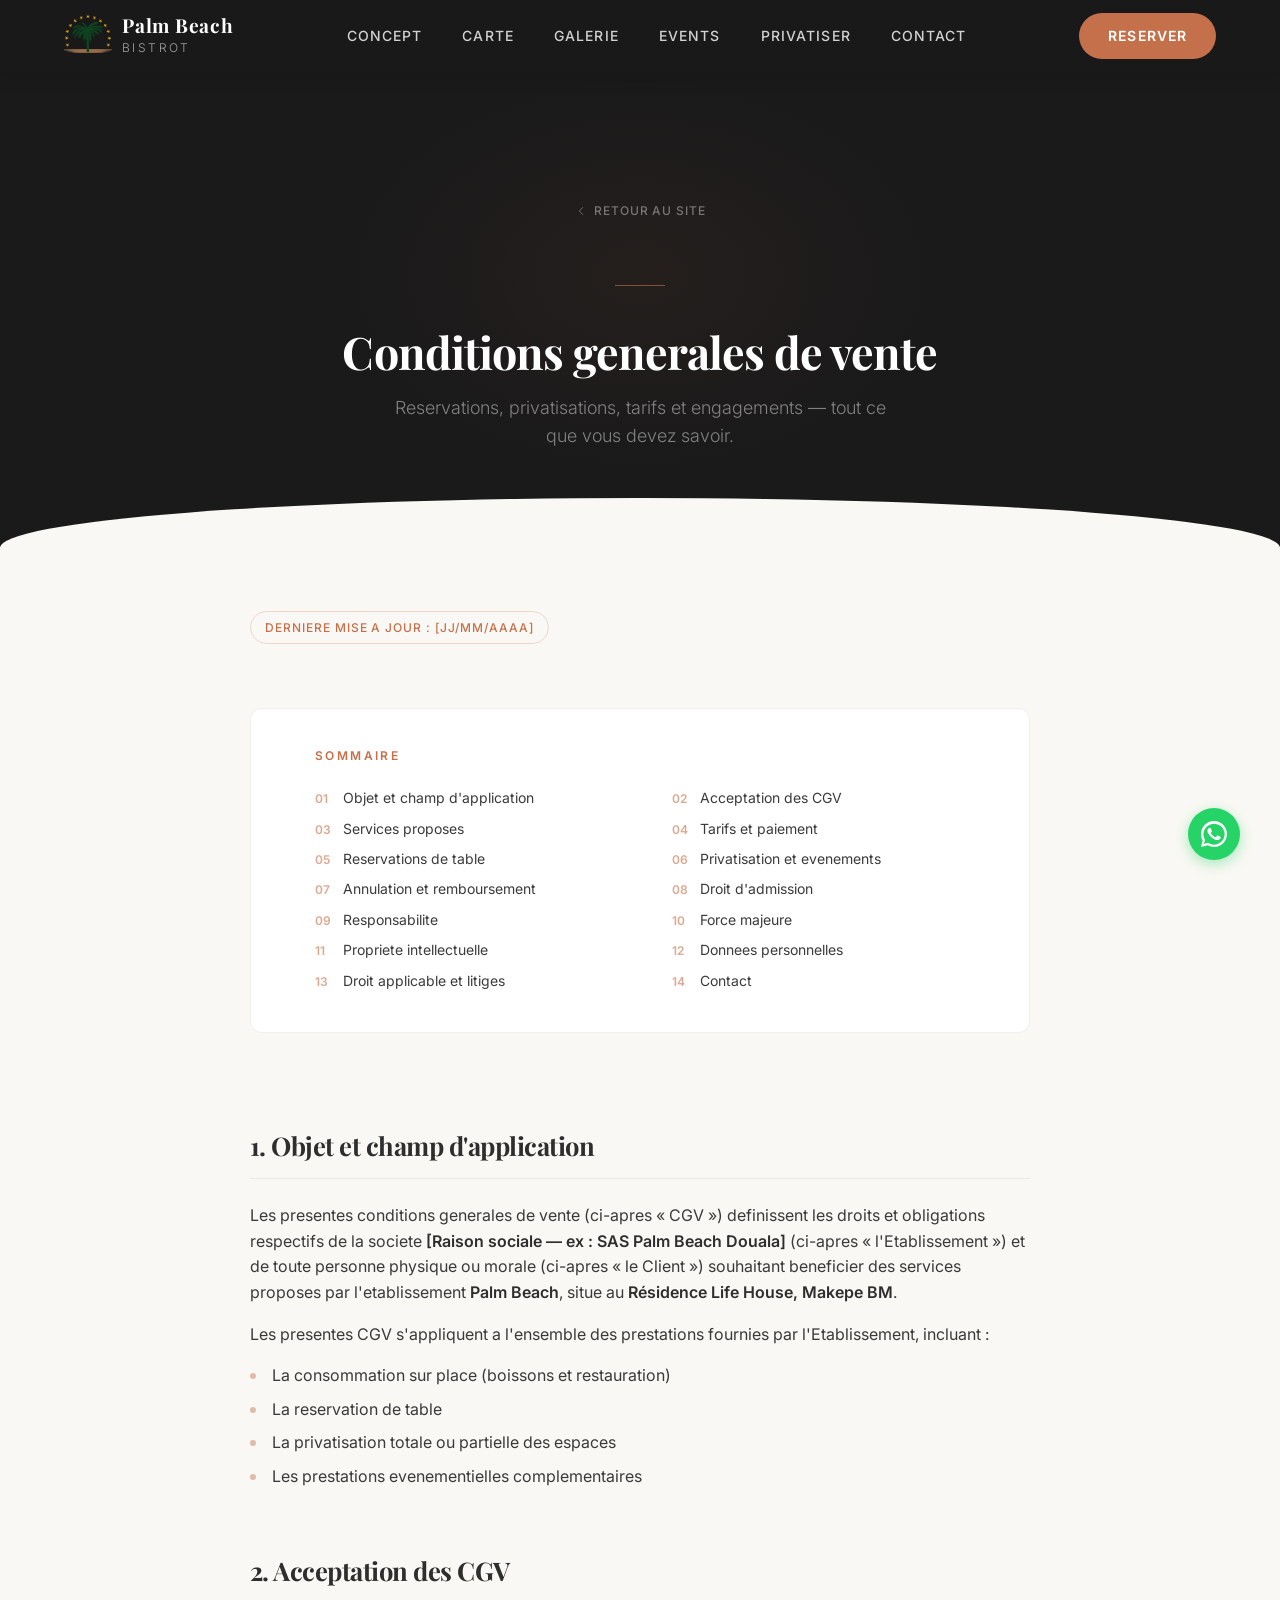
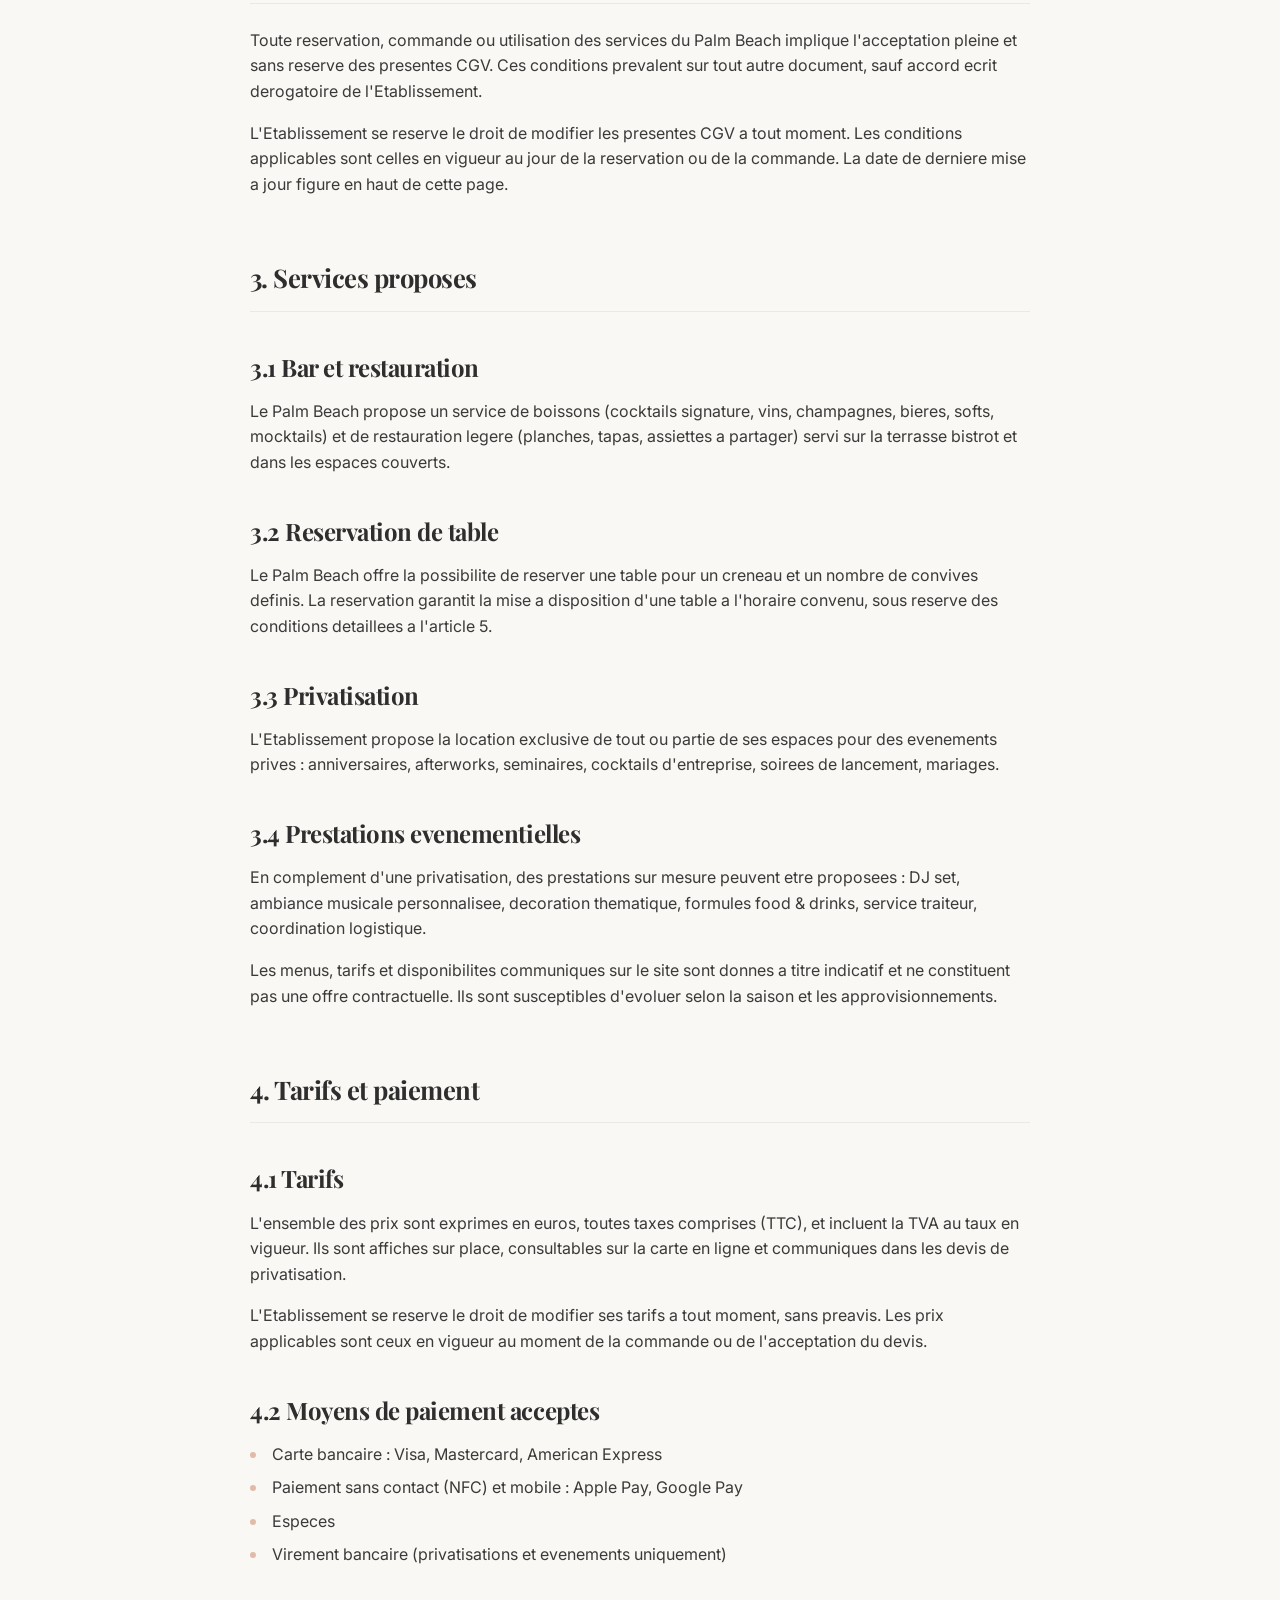
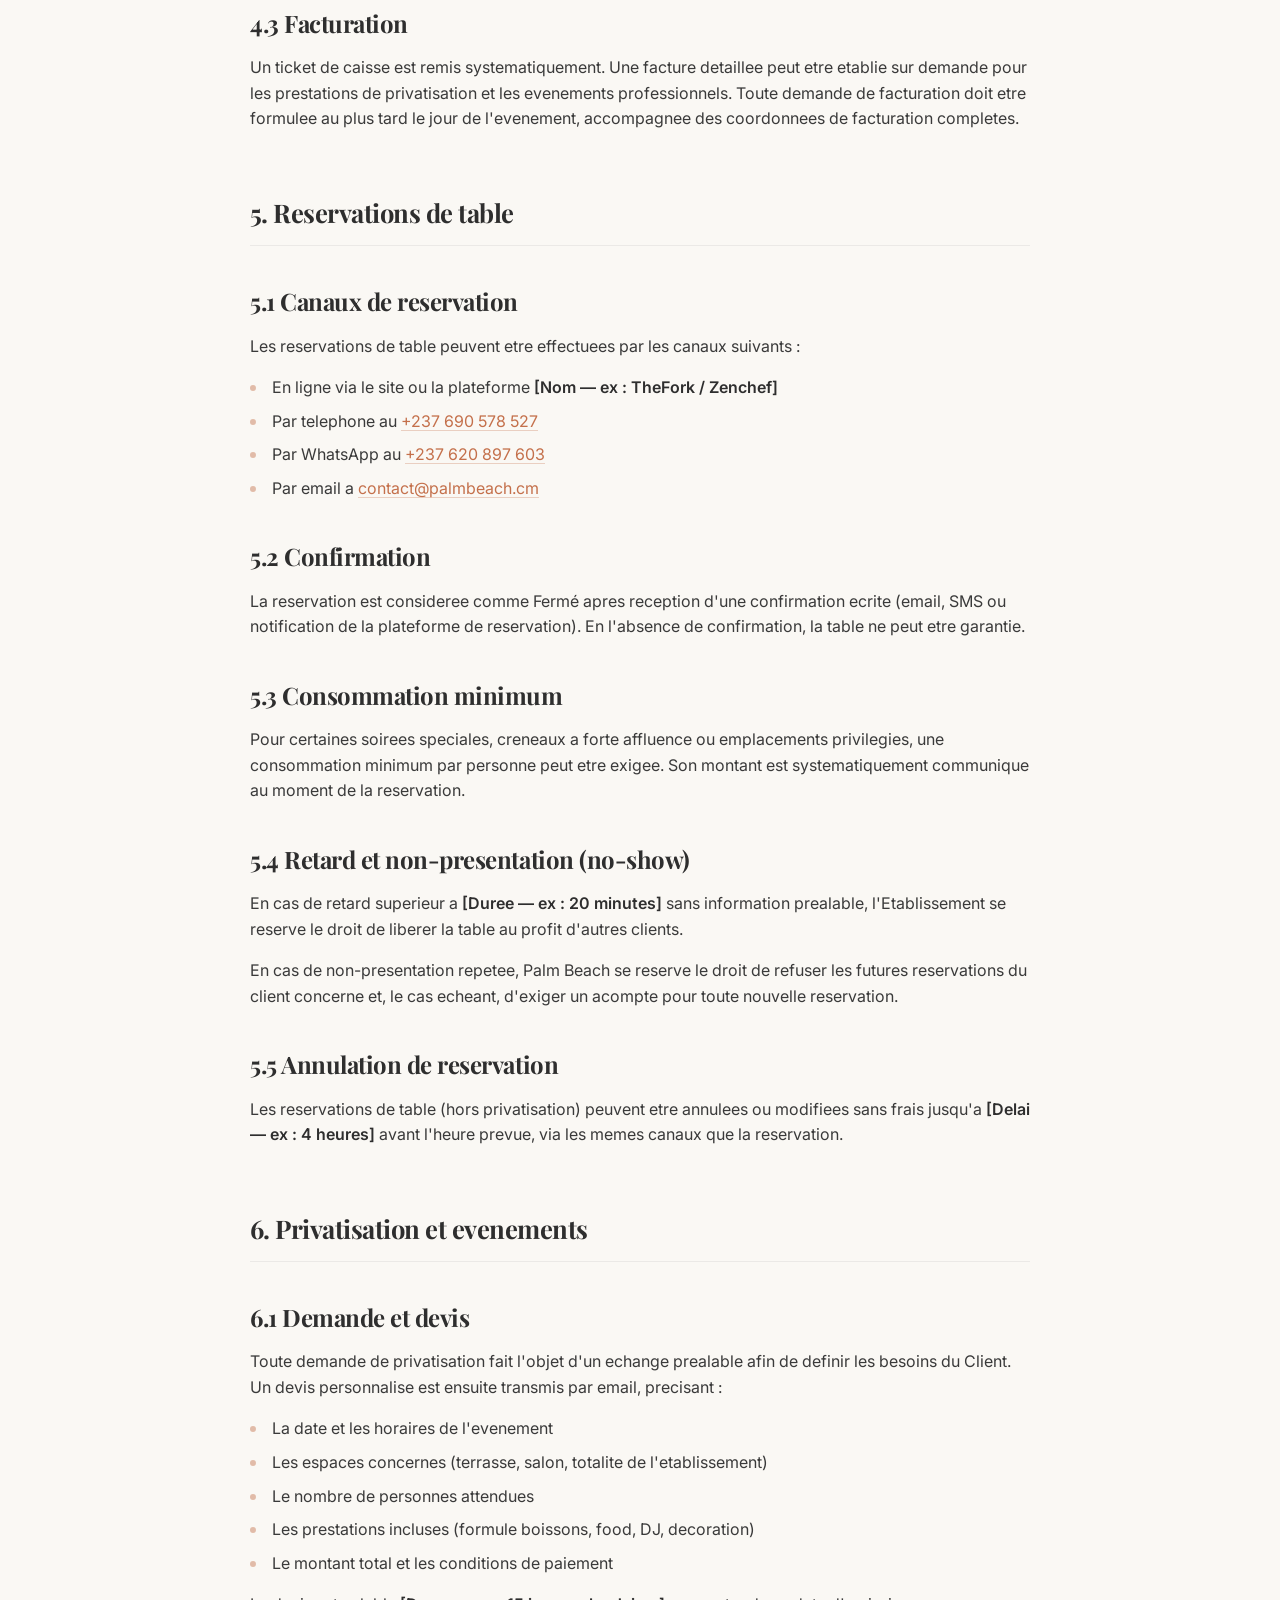
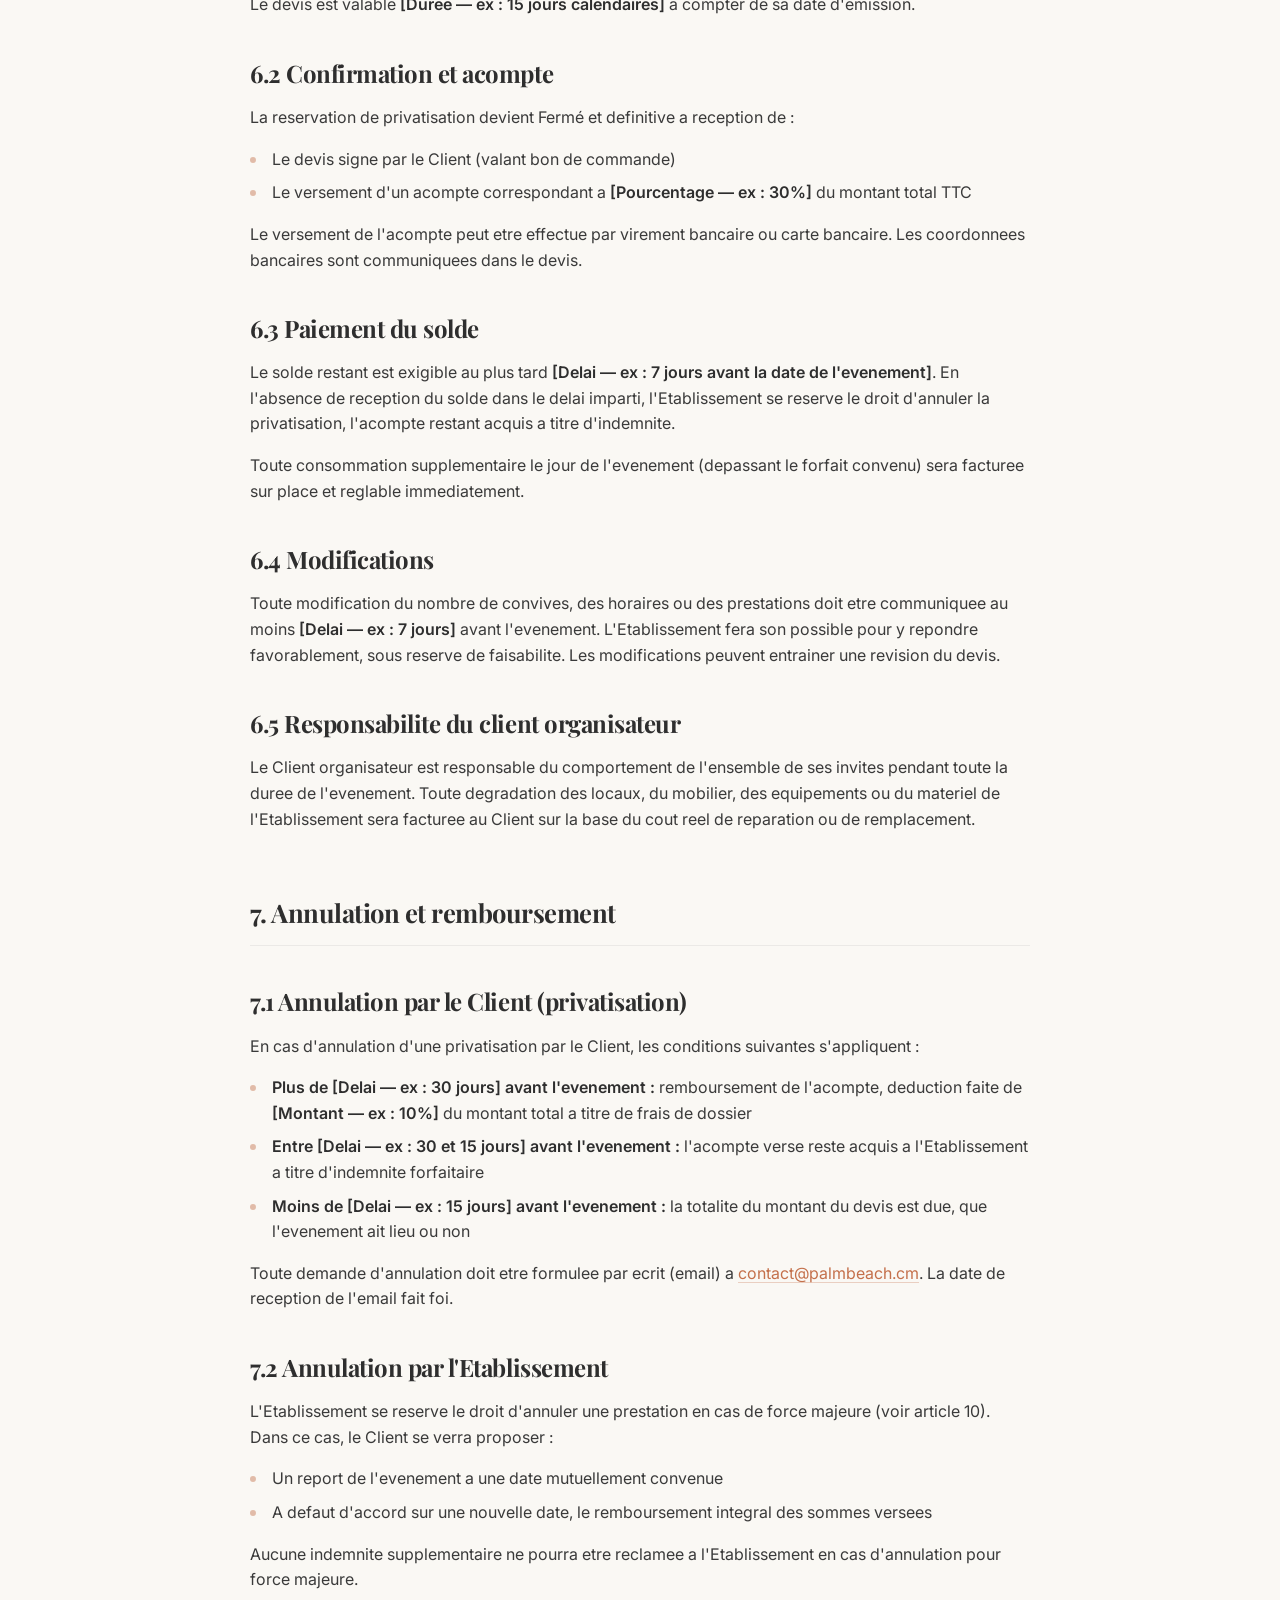
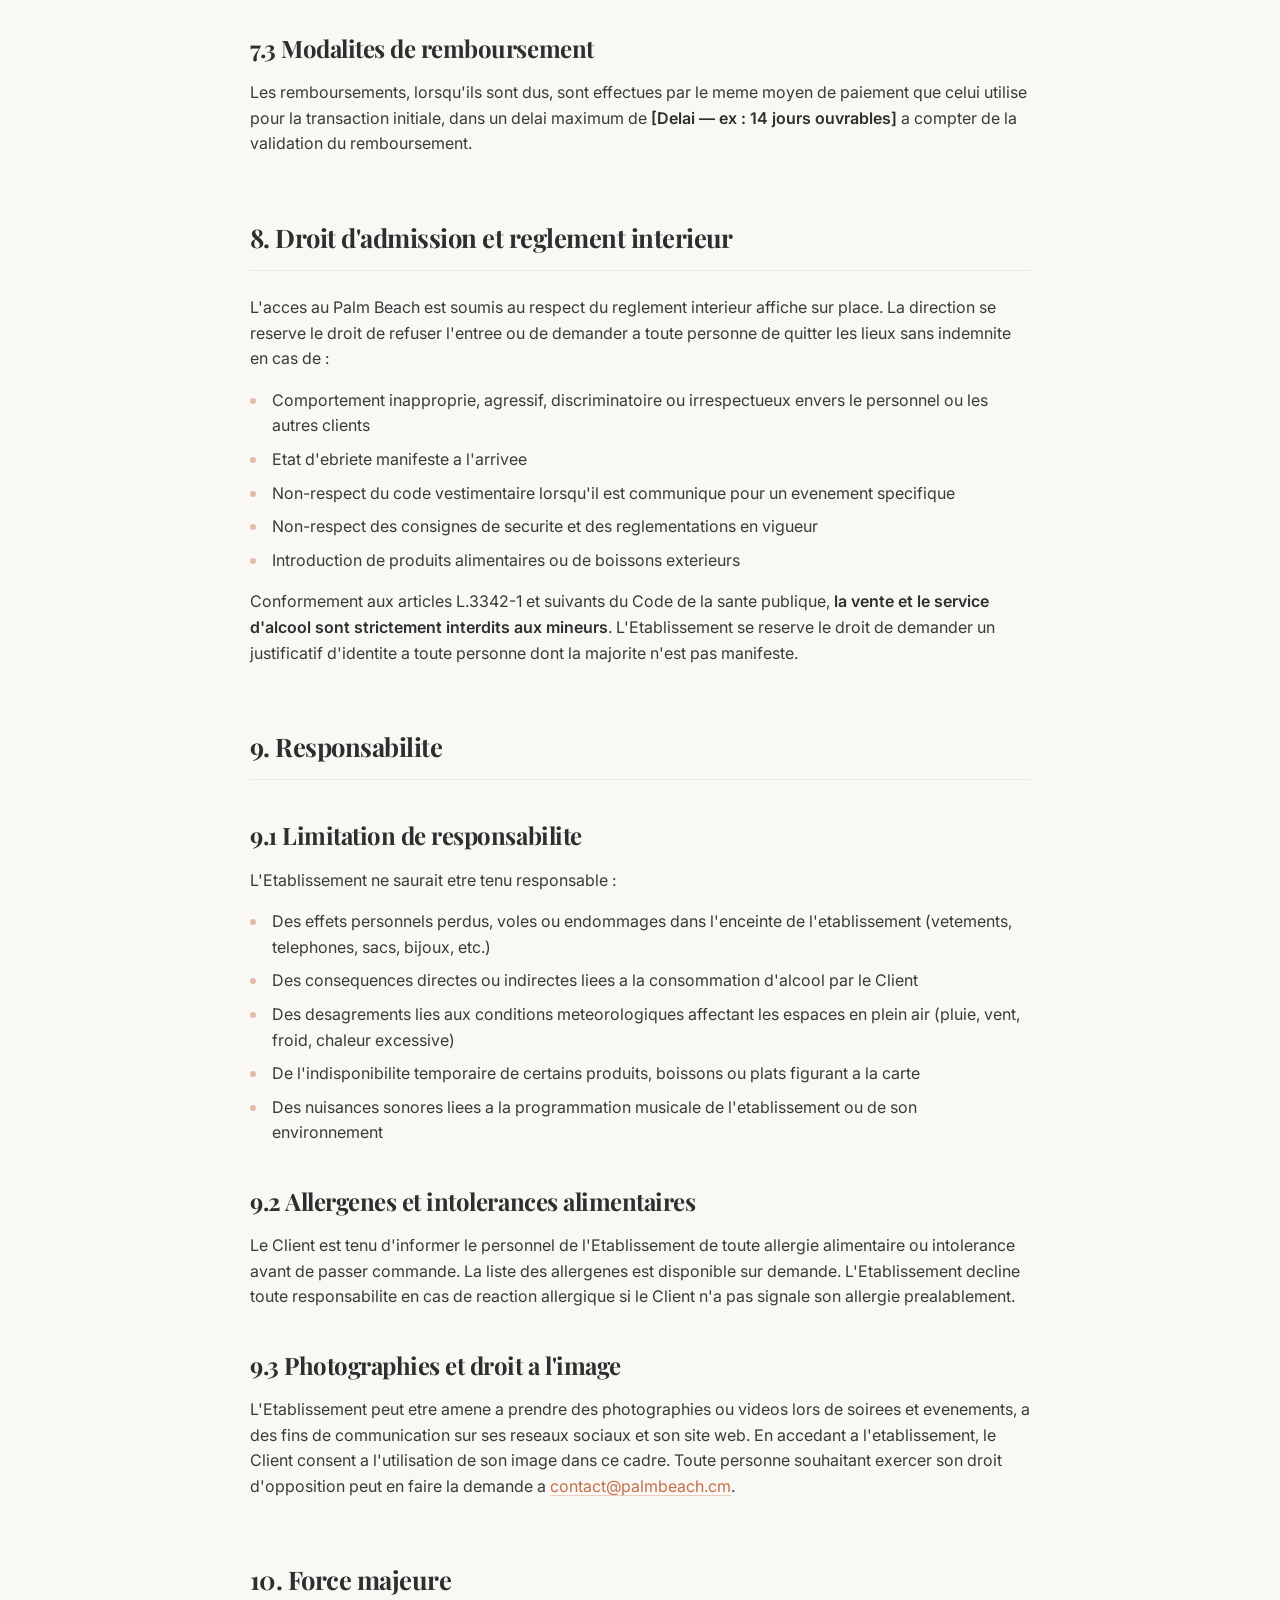
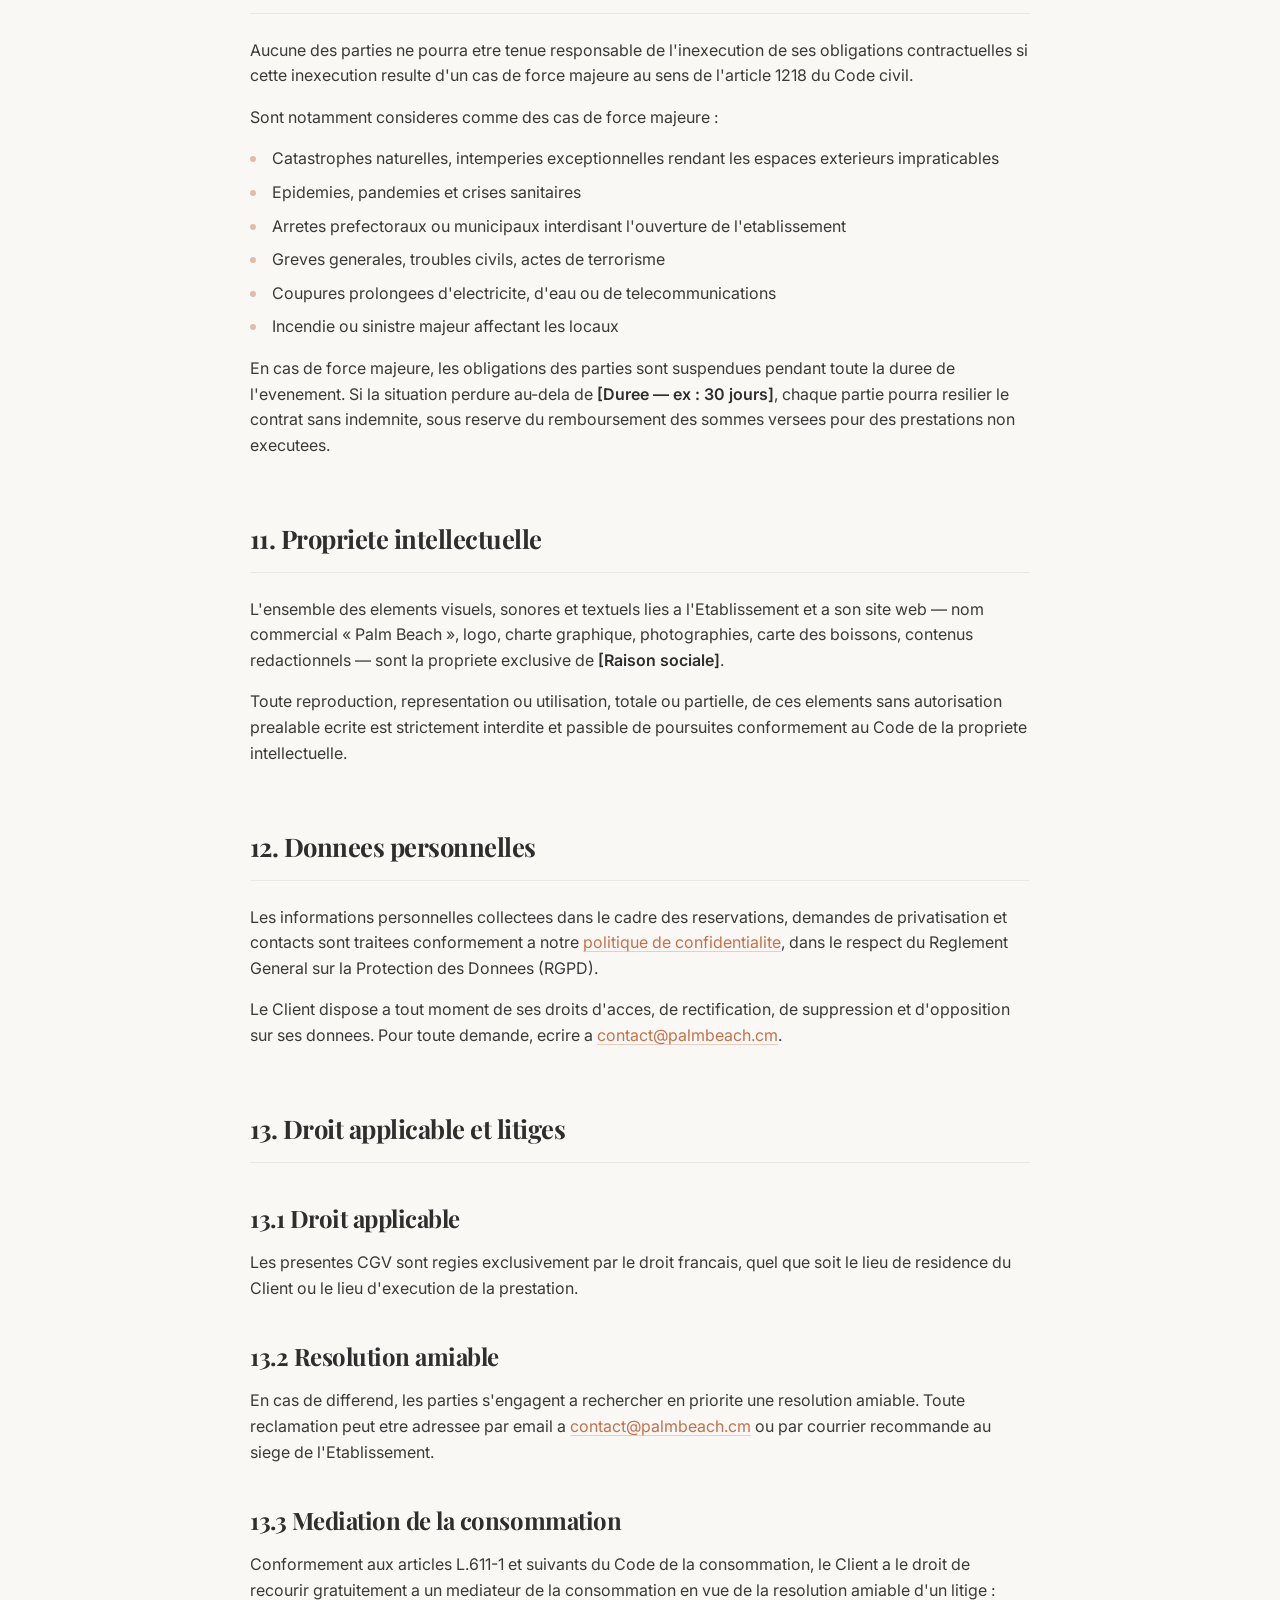
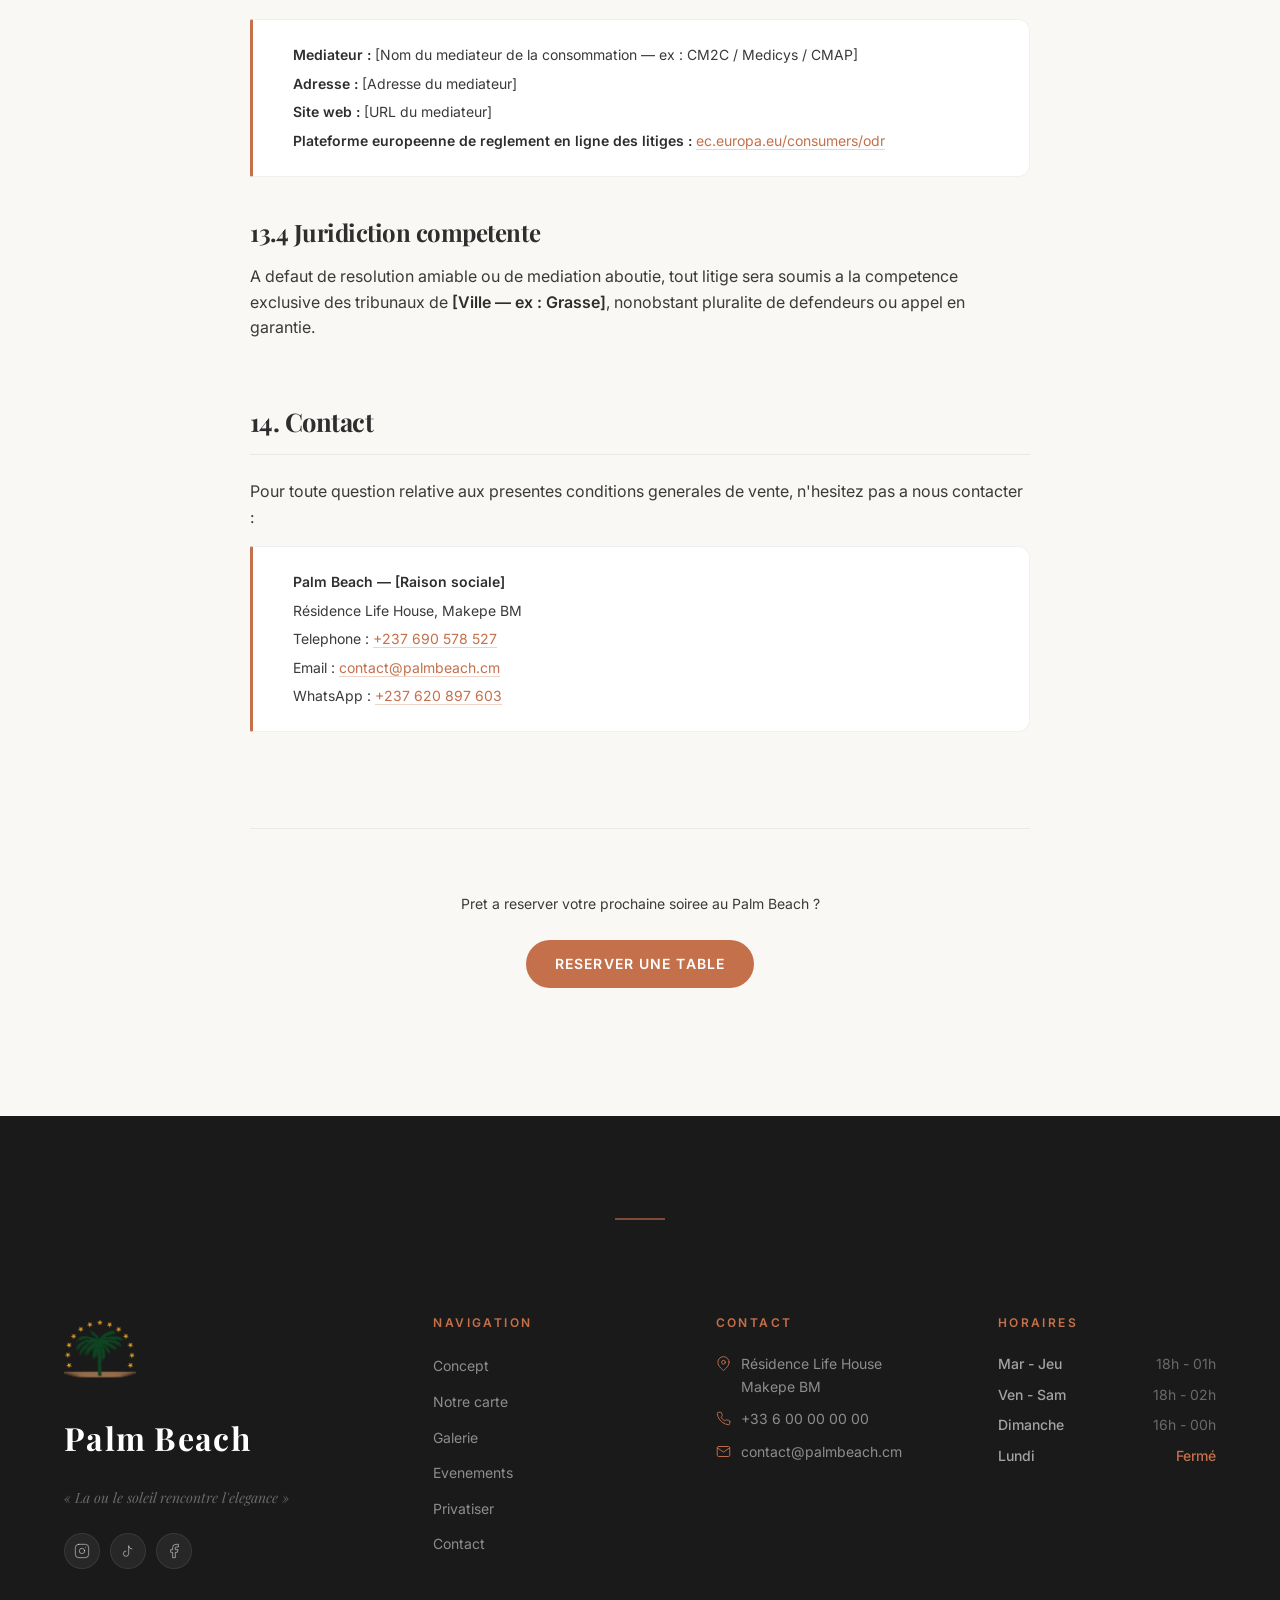
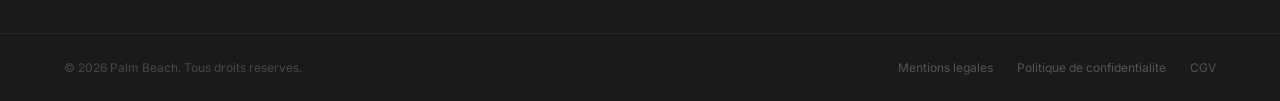
==== commit e3102109: "rest : sending by mail" ====
--- a/cgv.html
+++ b/cgv.html
@@ -3,32 +3,32 @@
 <head>
   <meta charset="UTF-8">
   <meta name="viewport" content="width=device-width, initial-scale=1.0">
-  <title>Conditions generales de vente — Palm Beach Cannes | Bistrot & Terrasse Plein Air</title>
-  <meta name="description" content="CGV du Palm Beach Cannes : reservations, privatisations, tarifs, annulations et prestations evenementielles pour le bistrot et terrasse de Cannes.">
+  <title>Conditions generales de vente — Palm Beach Douala | Bistrot & Terrasse Plein Air</title>
+  <meta name="description" content="CGV du Palm Beach Douala : reservations, privatisations, tarifs, annulations et prestations evenementielles pour le bistrot et terrasse de Douala.">
   <meta name="theme-color" content="#1A1A1A">
   <meta name="robots" content="noindex, follow">
-  <link rel="canonical" href="https://palmbeach.com/cgv.html">
+  <link rel="canonical" href="https://palmbeach.cm/cgv.html">
   <meta name="geo.region" content="FR-06">
   <meta name="geo.placename" content="Cannes">
 
   <!-- Open Graph / Facebook -->
   <meta property="og:type" content="website">
-  <meta property="og:url" content="https://palmbeach.com/cgv.html">
-  <meta property="og:title" content="Conditions generales de vente — Palm Beach Cannes">
-  <meta property="og:description" content="CGV du Palm Beach Cannes : reservations, privatisations, tarifs et prestations evenementielles.">
-  <meta property="og:image" content="https://palmbeach.com/data/assets/og-image.jpg">
+  <meta property="og:url" content="https://palmbeach.cm/cgv.html">
+  <meta property="og:title" content="Conditions generales de vente — Palm Beach Douala">
+  <meta property="og:description" content="CGV du Palm Beach Douala : reservations, privatisations, tarifs et prestations evenementielles.">
+  <meta property="og:image" content="https://palmbeach.cm/data/assets/og-image.jpg">
   <meta property="og:image:width" content="2560">
   <meta property="og:image:height" content="1968">
-  <meta property="og:image:alt" content="Bar en bois du Palm Beach Cannes avec bouteilles et guirlandes lumineuses">
+  <meta property="og:image:alt" content="Bar en bois du Palm Beach Douala avec bouteilles et guirlandes lumineuses">
   <meta property="og:locale" content="fr_FR">
-  <meta property="og:site_name" content="Palm Beach Cannes">
+  <meta property="og:site_name" content="Palm Beach Douala">
 
   <!-- Twitter Card -->
   <meta name="twitter:card" content="summary_large_image">
-  <meta name="twitter:title" content="Conditions generales de vente — Palm Beach Cannes">
-  <meta name="twitter:description" content="CGV du Palm Beach Cannes : reservations, privatisations, tarifs et prestations evenementielles.">
-  <meta name="twitter:image" content="https://palmbeach.com/data/assets/og-image.jpg">
-  <meta name="twitter:image:alt" content="Bar en bois du Palm Beach Cannes avec bouteilles et guirlandes lumineuses">
+  <meta name="twitter:title" content="Conditions generales de vente — Palm Beach Douala">
+  <meta name="twitter:description" content="CGV du Palm Beach Douala : reservations, privatisations, tarifs et prestations evenementielles.">
+  <meta name="twitter:image" content="https://palmbeach.cm/data/assets/og-image.jpg">
+  <meta name="twitter:image:alt" content="Bar en bois du Palm Beach Douala avec bouteilles et guirlandes lumineuses">
 
   <!-- JSON-LD: BreadcrumbList -->
   <script type="application/ld+json">
@@ -40,13 +40,13 @@
         "@type": "ListItem",
         "position": 1,
         "name": "Accueil",
-        "item": "https://palmbeach.com/"
+        "item": "https://palmbeach.cm/"
       },
       {
         "@type": "ListItem",
         "position": 2,
         "name": "Conditions generales de vente",
-        "item": "https://palmbeach.com/cgv.html"
+        "item": "https://palmbeach.cm/cgv.html"
       }
     ]
   }
@@ -56,6 +56,13 @@
   <link rel="preconnect" href="https://fonts.googleapis.com">
   <link rel="preconnect" href="https://fonts.gstatic.com" crossorigin>
   <link href="https://fonts.googleapis.com/css2?family=Inter:wght@300;400;500;600&family=Playfair+Display:ital,wght@0,400;0,700;1,400&display=swap" rel="stylesheet">
+
+  <link rel="icon" type="image/png" href="data/assets/favicon-96x96.png" sizes="96x96" />
+  <link rel="icon" type="image/svg+xml" href="data/assets/favicon.svg" />
+  <link rel="shortcut icon" href="data/assets/favicon.ico" />
+  <link rel="apple-touch-icon" sizes="180x180" href="data/assets/apple-touch-icon.png" />
+  <meta name="apple-mobile-web-app-title" content="Palm Beach" />
+  <link rel="manifest" href="data/assets/site.webmanifest" />
 
   <!-- Styles -->
   <link rel="stylesheet" href="css/variables.css">
@@ -70,8 +77,11 @@
   <header class="header" id="header" role="banner">
     <div class="header__inner container">
       <a href="index.html" class="header__logo" aria-label="Palm Beach — Retour a l'accueil">
-        <span class="header__logo-name">Palm Beach</span>
-        <span class="header__logo-tagline">Bistrot</span>
+        <img src="data/assets/logo-palm-beach.png" alt="Logo Palm Beach" class="header__logo-img">
+        <span class="header__logo-text">
+          <span class="header__logo-name">Palm Beach</span>
+          <span class="header__logo-tagline">Bistrot</span>
+        </span>
       </a>
       <nav class="header__nav" id="header-nav" role="navigation" aria-label="Navigation principale">
         <ul class="header__nav-list">
@@ -149,7 +159,7 @@
         <!-- 1. Objet -->
         <div class="legal-section" id="objet">
           <h2 class="legal-section__title">1. Objet et champ d'application</h2>
-          <p>Les presentes conditions generales de vente (ci-apres « CGV ») definissent les droits et obligations respectifs de la societe <strong>[Raison sociale — ex : SAS Palm Beach Cannes]</strong> (ci-apres « l'Etablissement ») et de toute personne physique ou morale (ci-apres « le Client ») souhaitant beneficier des services proposes par l'etablissement <strong>Palm Beach</strong>, situe au <strong>Résidence Life House, Makepe BM</strong>.</p>
+          <p>Les presentes conditions generales de vente (ci-apres « CGV ») definissent les droits et obligations respectifs de la societe <strong>[Raison sociale — ex : SAS Palm Beach Douala]</strong> (ci-apres « l'Etablissement ») et de toute personne physique ou morale (ci-apres « le Client ») souhaitant beneficier des services proposes par l'etablissement <strong>Palm Beach</strong>, situe au <strong>Résidence Life House, Makepe BM</strong>.</p>
           <p>Les presentes CGV s'appliquent a l'ensemble des prestations fournies par l'Etablissement, incluant :</p>
           <ul>
             <li>La consommation sur place (boissons et restauration)</li>
@@ -171,7 +181,7 @@
           <h2 class="legal-section__title">3. Services proposes</h2>
 
           <h3 class="legal-section__subtitle">3.1 Bar et restauration</h3>
-          <p>Le Palm Beach propose un service de boissons (cocktails signature, vins, champagnes, bieres, softs, mocktails) et de restauration legere (planches, tapas, assiettes a partager) servi sur la terrasse rooftop et dans les espaces couverts.</p>
+          <p>Le Palm Beach propose un service de boissons (cocktails signature, vins, champagnes, bieres, softs, mocktails) et de restauration legere (planches, tapas, assiettes a partager) servi sur la terrasse bistrot et dans les espaces couverts.</p>
 
           <h3 class="legal-section__subtitle">3.2 Reservation de table</h3>
           <p>Le Palm Beach offre la possibilite de reserver une table pour un creneau et un nombre de convives definis. La reservation garantit la mise a disposition d'une table a l'horaire convenu, sous reserve des conditions detaillees a l'article 5.</p>
@@ -215,7 +225,7 @@
             <li>En ligne via le site ou la plateforme <strong>[Nom — ex : TheFork / Zenchef]</strong></li>
             <li>Par telephone au <a href="tel:+237690578527">+237 690 578 527</a></li>
             <li>Par WhatsApp au <a href="https://wa.me/237620897603" target="_blank" rel="noopener">+237 620 897 603</a></li>
-            <li>Par email a <a href="mailto:contact@palmbeach.com">contact@palmbeach.com</a></li>
+            <li>Par email a <a href="mailto:contact@palmbeach.cm">contact@palmbeach.cm</a></li>
           </ul>
 
           <h3 class="legal-section__subtitle">5.2 Confirmation</h3>
@@ -277,7 +287,7 @@
             <li><strong>Entre [Delai — ex : 30 et 15 jours] avant l'evenement :</strong> l'acompte verse reste acquis a l'Etablissement a titre d'indemnite forfaitaire</li>
             <li><strong>Moins de [Delai — ex : 15 jours] avant l'evenement :</strong> la totalite du montant du devis est due, que l'evenement ait lieu ou non</li>
           </ul>
-          <p>Toute demande d'annulation doit etre formulee par ecrit (email) a <a href="mailto:contact@palmbeach.com">contact@palmbeach.com</a>. La date de reception de l'email fait foi.</p>
+          <p>Toute demande d'annulation doit etre formulee par ecrit (email) a <a href="mailto:contact@palmbeach.cm">contact@palmbeach.cm</a>. La date de reception de l'email fait foi.</p>
 
           <h3 class="legal-section__subtitle">7.2 Annulation par l'Etablissement</h3>
           <p>L'Etablissement se reserve le droit d'annuler une prestation en cas de force majeure (voir article 10). Dans ce cas, le Client se verra proposer :</p>
@@ -323,7 +333,7 @@
           <p>Le Client est tenu d'informer le personnel de l'Etablissement de toute allergie alimentaire ou intolerance avant de passer commande. La liste des allergenes est disponible sur demande. L'Etablissement decline toute responsabilite en cas de reaction allergique si le Client n'a pas signale son allergie prealablement.</p>
 
           <h3 class="legal-section__subtitle">9.3 Photographies et droit a l'image</h3>
-          <p>L'Etablissement peut etre amene a prendre des photographies ou videos lors de soirees et evenements, a des fins de communication sur ses reseaux sociaux et son site web. En accedant a l'etablissement, le Client consent a l'utilisation de son image dans ce cadre. Toute personne souhaitant exercer son droit d'opposition peut en faire la demande a <a href="mailto:contact@palmbeach.com">contact@palmbeach.com</a>.</p>
+          <p>L'Etablissement peut etre amene a prendre des photographies ou videos lors de soirees et evenements, a des fins de communication sur ses reseaux sociaux et son site web. En accedant a l'etablissement, le Client consent a l'utilisation de son image dans ce cadre. Toute personne souhaitant exercer son droit d'opposition peut en faire la demande a <a href="mailto:contact@palmbeach.cm">contact@palmbeach.cm</a>.</p>
         </div>
 
         <!-- 10. Force majeure -->
@@ -353,7 +363,7 @@
         <div class="legal-section" id="donnees">
           <h2 class="legal-section__title">12. Donnees personnelles</h2>
           <p>Les informations personnelles collectees dans le cadre des reservations, demandes de privatisation et contacts sont traitees conformement a notre <a href="confidentialite.html">politique de confidentialite</a>, dans le respect du Reglement General sur la Protection des Donnees (RGPD).</p>
-          <p>Le Client dispose a tout moment de ses droits d'acces, de rectification, de suppression et d'opposition sur ses donnees. Pour toute demande, ecrire a <a href="mailto:contact@palmbeach.com">contact@palmbeach.com</a>.</p>
+          <p>Le Client dispose a tout moment de ses droits d'acces, de rectification, de suppression et d'opposition sur ses donnees. Pour toute demande, ecrire a <a href="mailto:contact@palmbeach.cm">contact@palmbeach.cm</a>.</p>
         </div>
 
         <!-- 13. Litiges -->
@@ -364,7 +374,7 @@
           <p>Les presentes CGV sont regies exclusivement par le droit francais, quel que soit le lieu de residence du Client ou le lieu d'execution de la prestation.</p>
 
           <h3 class="legal-section__subtitle">13.2 Resolution amiable</h3>
-          <p>En cas de differend, les parties s'engagent a rechercher en priorite une resolution amiable. Toute reclamation peut etre adressee par email a <a href="mailto:contact@palmbeach.com">contact@palmbeach.com</a> ou par courrier recommande au siege de l'Etablissement.</p>
+          <p>En cas de differend, les parties s'engagent a rechercher en priorite une resolution amiable. Toute reclamation peut etre adressee par email a <a href="mailto:contact@palmbeach.cm">contact@palmbeach.cm</a> ou par courrier recommande au siege de l'Etablissement.</p>
 
           <h3 class="legal-section__subtitle">13.3 Mediation de la consommation</h3>
           <p>Conformement aux articles L.611-1 et suivants du Code de la consommation, le Client a le droit de recourir gratuitement a un mediateur de la consommation en vue de la resolution amiable d'un litige :</p>
@@ -387,7 +397,7 @@
             <p><strong>Palm Beach — [Raison sociale]</strong></p>
             <p>Résidence Life House, Makepe BM</p>
             <p>Telephone : <a href="tel:+237690578527">+237 690 578 527</a></p>
-            <p>Email : <a href="mailto:contact@palmbeach.com">contact@palmbeach.com</a></p>
+            <p>Email : <a href="mailto:contact@palmbeach.cm">contact@palmbeach.cm</a></p>
             <p>WhatsApp : <a href="https://wa.me/237620897603" target="_blank" rel="noopener">+237 620 897 603</a></p>
           </div>
         </div>
@@ -410,9 +420,9 @@
         <div class="footer__grid">
           <div class="footer__brand">
             <div>
-              <span class="footer__logo-name">Palm Beach</span>
-              <span class="footer__logo-tagline">Bistrot</span>
+              <img src="data/assets/logo-palm-beach.png" alt="Logo Palm Beach" class="footer__logo-img">
             </div>
+            <span class="footer__logo-name">Palm Beach</span>
             <p class="footer__baseline">&laquo; La ou le soleil rencontre l'elegance &raquo;</p>
             <div class="footer__socials">
               <a href="https://instagram.com/palmbeach" target="_blank" rel="noopener" class="footer__social" aria-label="Instagram">
@@ -450,7 +460,7 @@
               </div>
               <div class="footer__contact-item">
                 <svg viewBox="0 0 24 24"><path d="M4 4h16c1.1 0 2 .9 2 2v12c0 1.1-.9 2-2 2H4c-1.1 0-2-.9-2-2V6c0-1.1.9-2 2-2z"/><polyline points="22,6 12,13 2,6"/></svg>
-                <a href="mailto:contact@palmbeach.com">contact@palmbeach.com</a>
+                <a href="mailto:contact@palmbeach.cm">contact@palmbeach.cm</a>
               </div>
             </div>
           </div>
--- a/css/sections/header.css
+++ b/css/sections/header.css
@@ -41,15 +41,28 @@
 /* --- Logo --- */
 .header__logo {
   display: flex;
-  flex-direction: column;
+  align-items: center;
+  gap: 10px;
   text-decoration: none;
   z-index: 1001;
   flex-shrink: 0;
 }
 
+.header__logo-img {
+  height: 48px;
+  width: auto;
+  display: block;
+  object-fit: contain;
+}
+
+.header__logo-text {
+  display: flex;
+  flex-direction: column;
+}
+
 .header__logo-name {
   font-family: var(--font-heading);
-  font-size: 1.35rem;
+  font-size: 1.2rem;
   font-weight: var(--fw-bold);
   color: var(--color-white);
   line-height: 1.1;
@@ -63,7 +76,7 @@
   color: rgba(255, 255, 255, 0.6);
   letter-spacing: var(--ls-ultra);
   text-transform: uppercase;
-  margin-top: 1px;
+  margin-top: 2px;
 }
 
 /* --- Desktop Navigation --- */
--- a/css/sections/footer.css
+++ b/css/sections/footer.css
@@ -36,23 +36,20 @@
   gap: var(--space-md);
 }
 
+.footer__logo-img {
+  height: 72px;
+  width: auto;
+  display: block;
+  object-fit: contain;
+}
+
 .footer__logo-name {
+  display: block;
   font-family: var(--font-heading);
   font-size: var(--fs-xl);
   font-weight: var(--fw-bold);
   color: var(--color-white);
-  line-height: 1.1;
   letter-spacing: 0.04em;
-}
-
-.footer__logo-tagline {
-  font-family: var(--font-body);
-  font-size: var(--fs-xs);
-  font-weight: var(--fw-light);
-  letter-spacing: var(--ls-ultra);
-  text-transform: uppercase;
-  color: rgba(255, 255, 255, 0.4);
-  margin-top: -4px;
 }
 
 .footer__baseline {
@@ -287,10 +284,6 @@
   }
 
   /* Bottom bar */
-  .footer__bottom {
-    padding: var(--space-md) 0 var(--space-lg);
-  }
-
   .footer__bottom-inner {
     gap: 10px;
   }
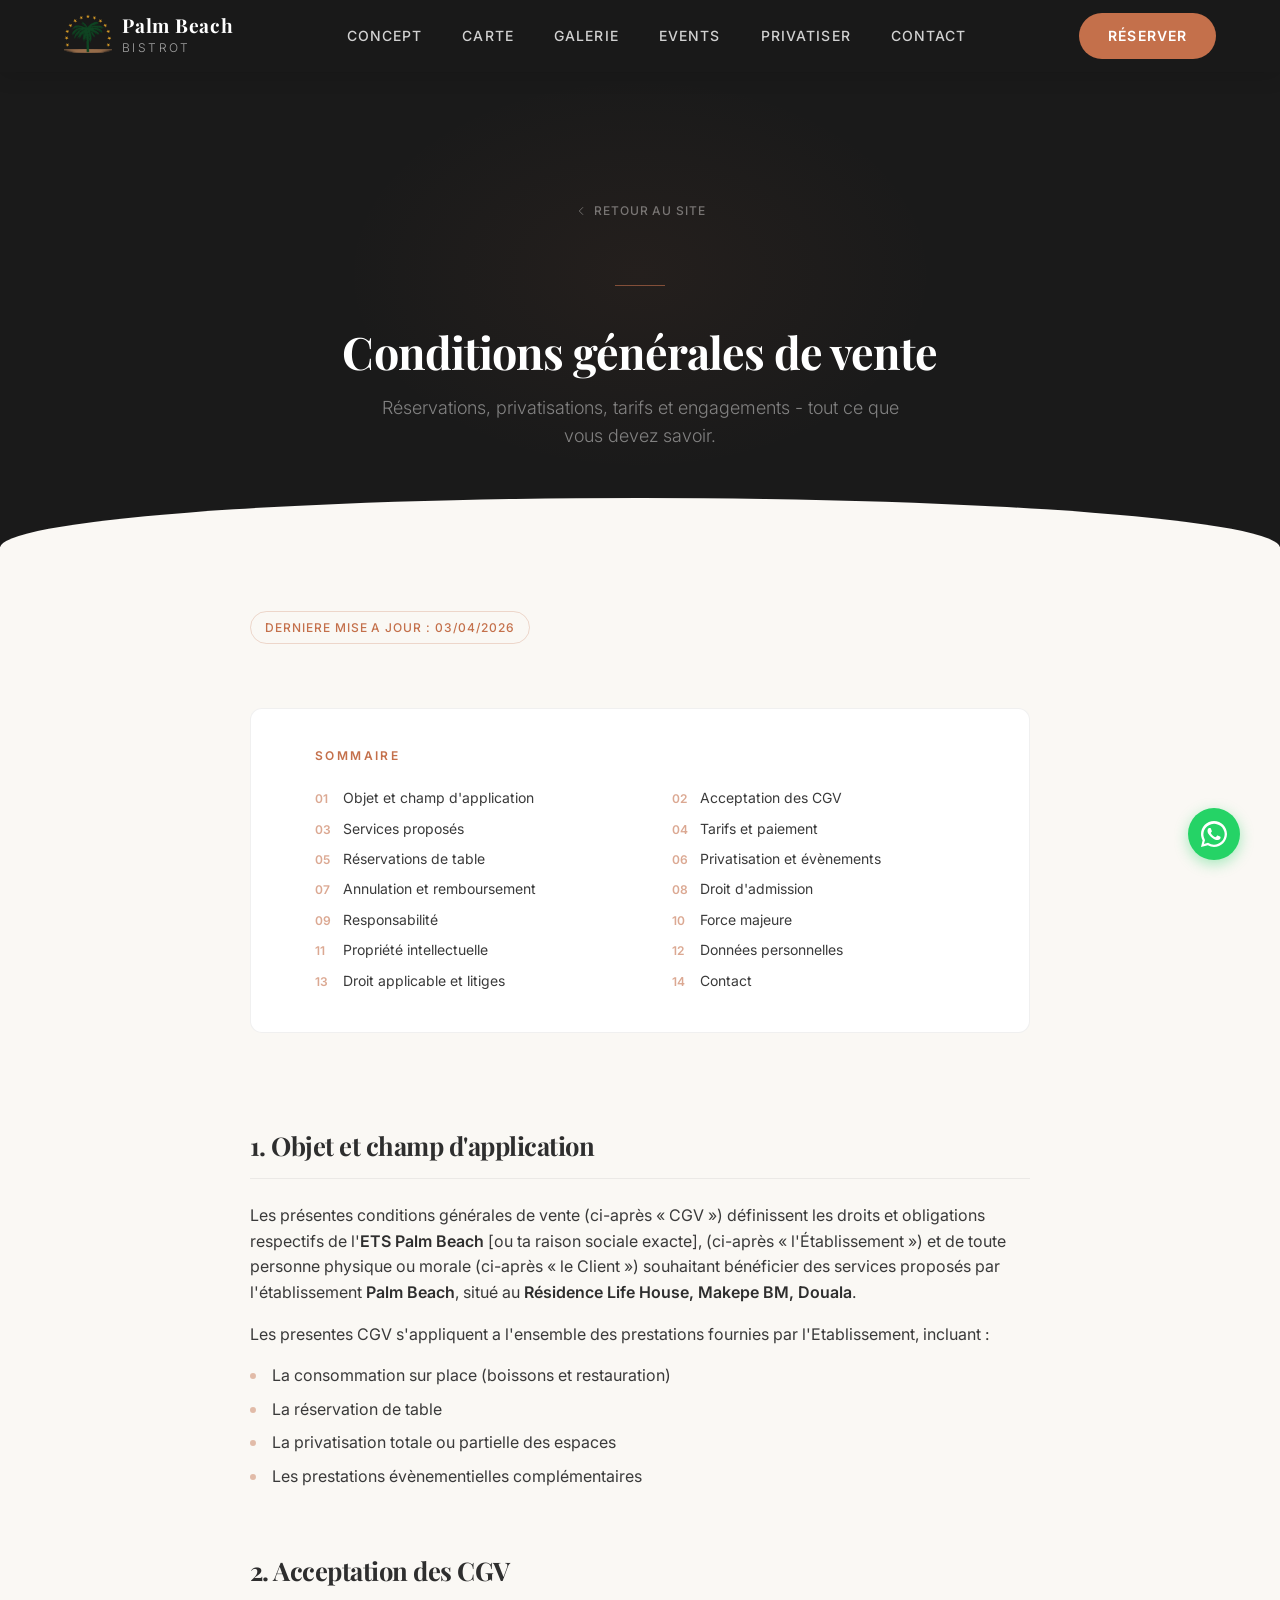
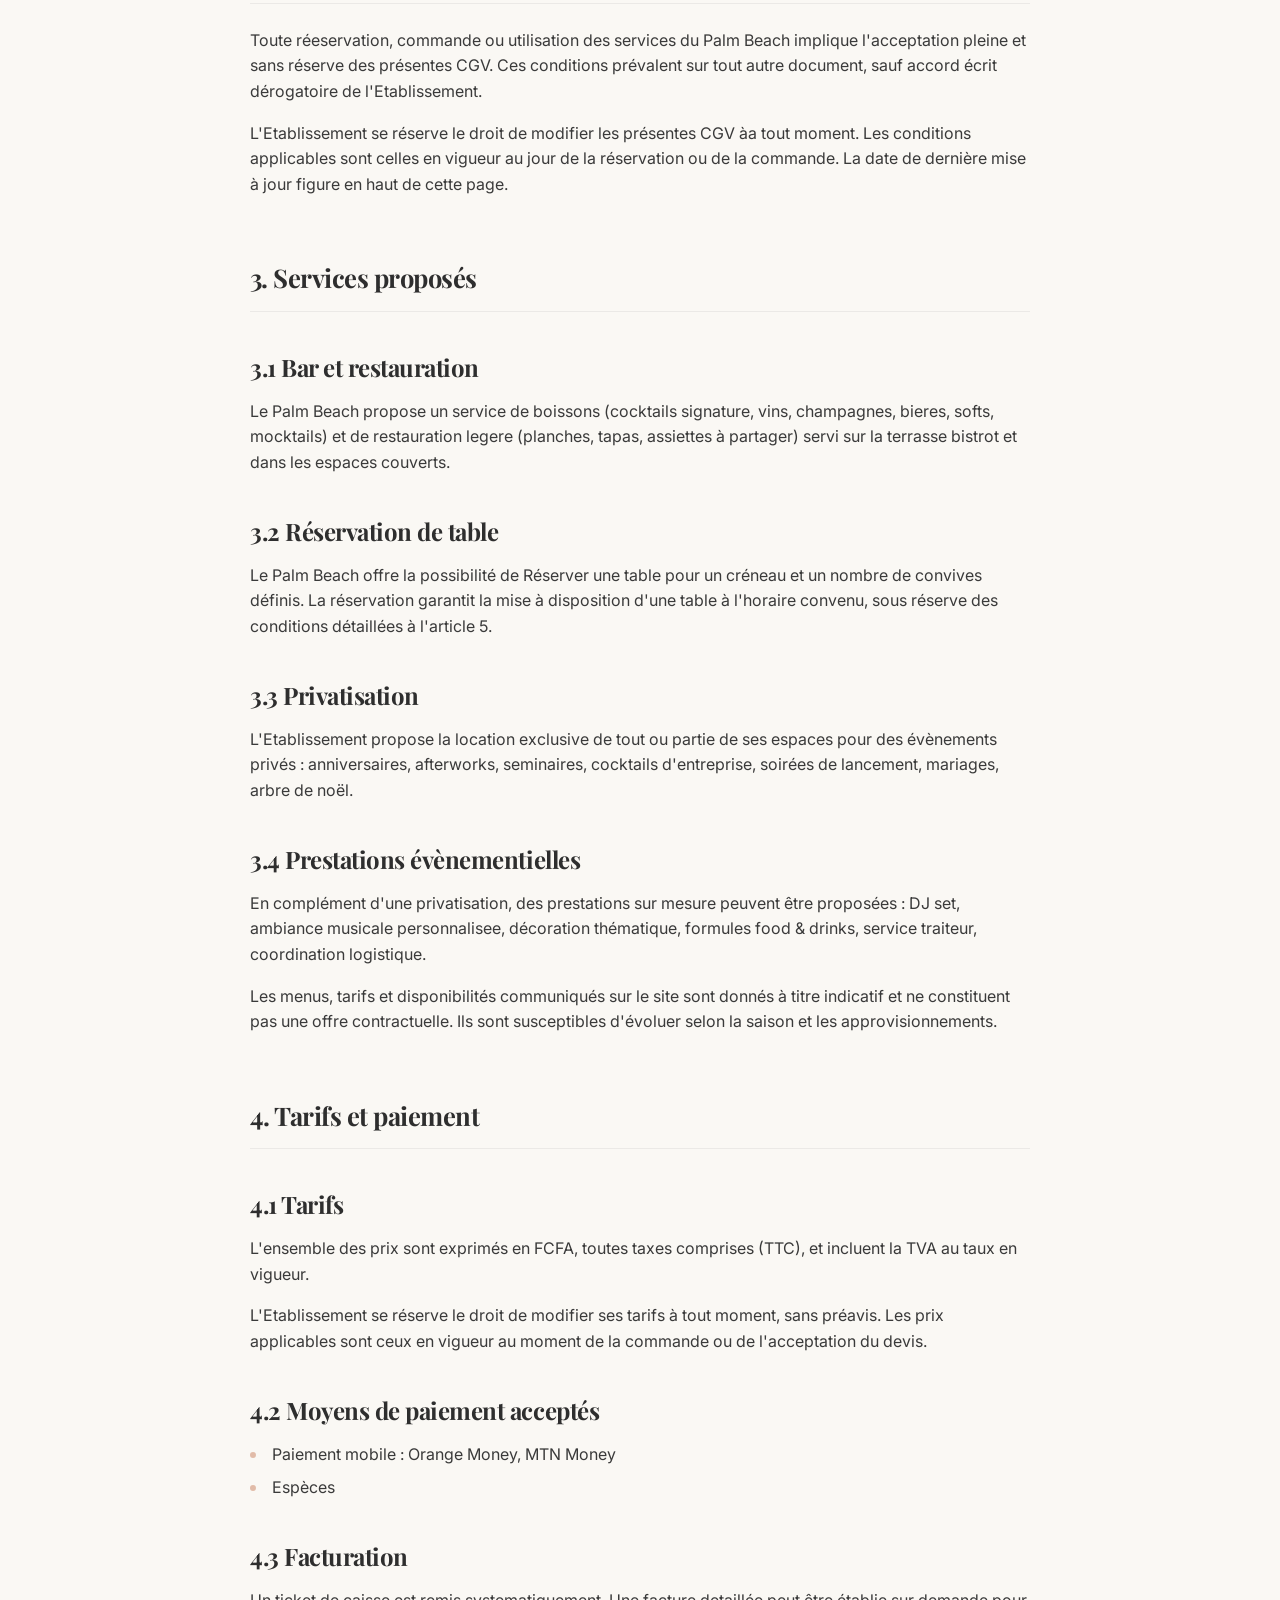
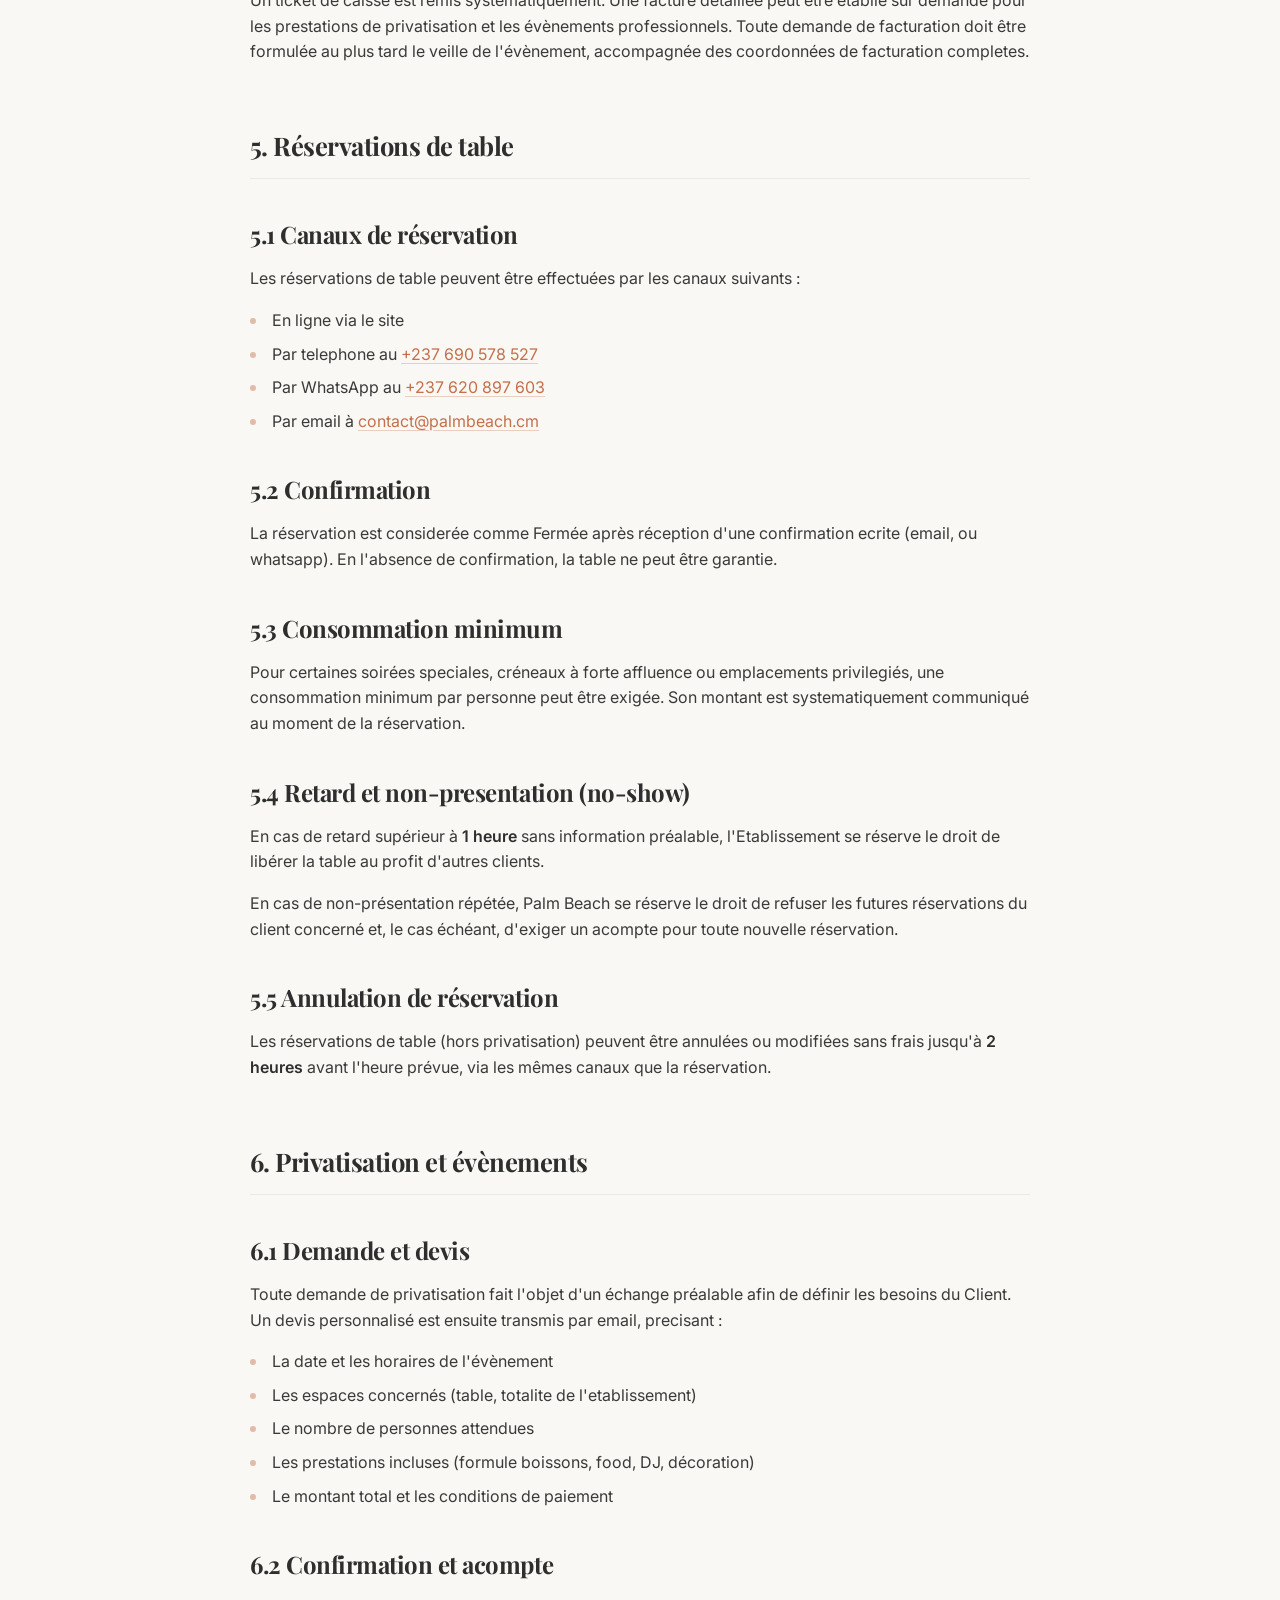
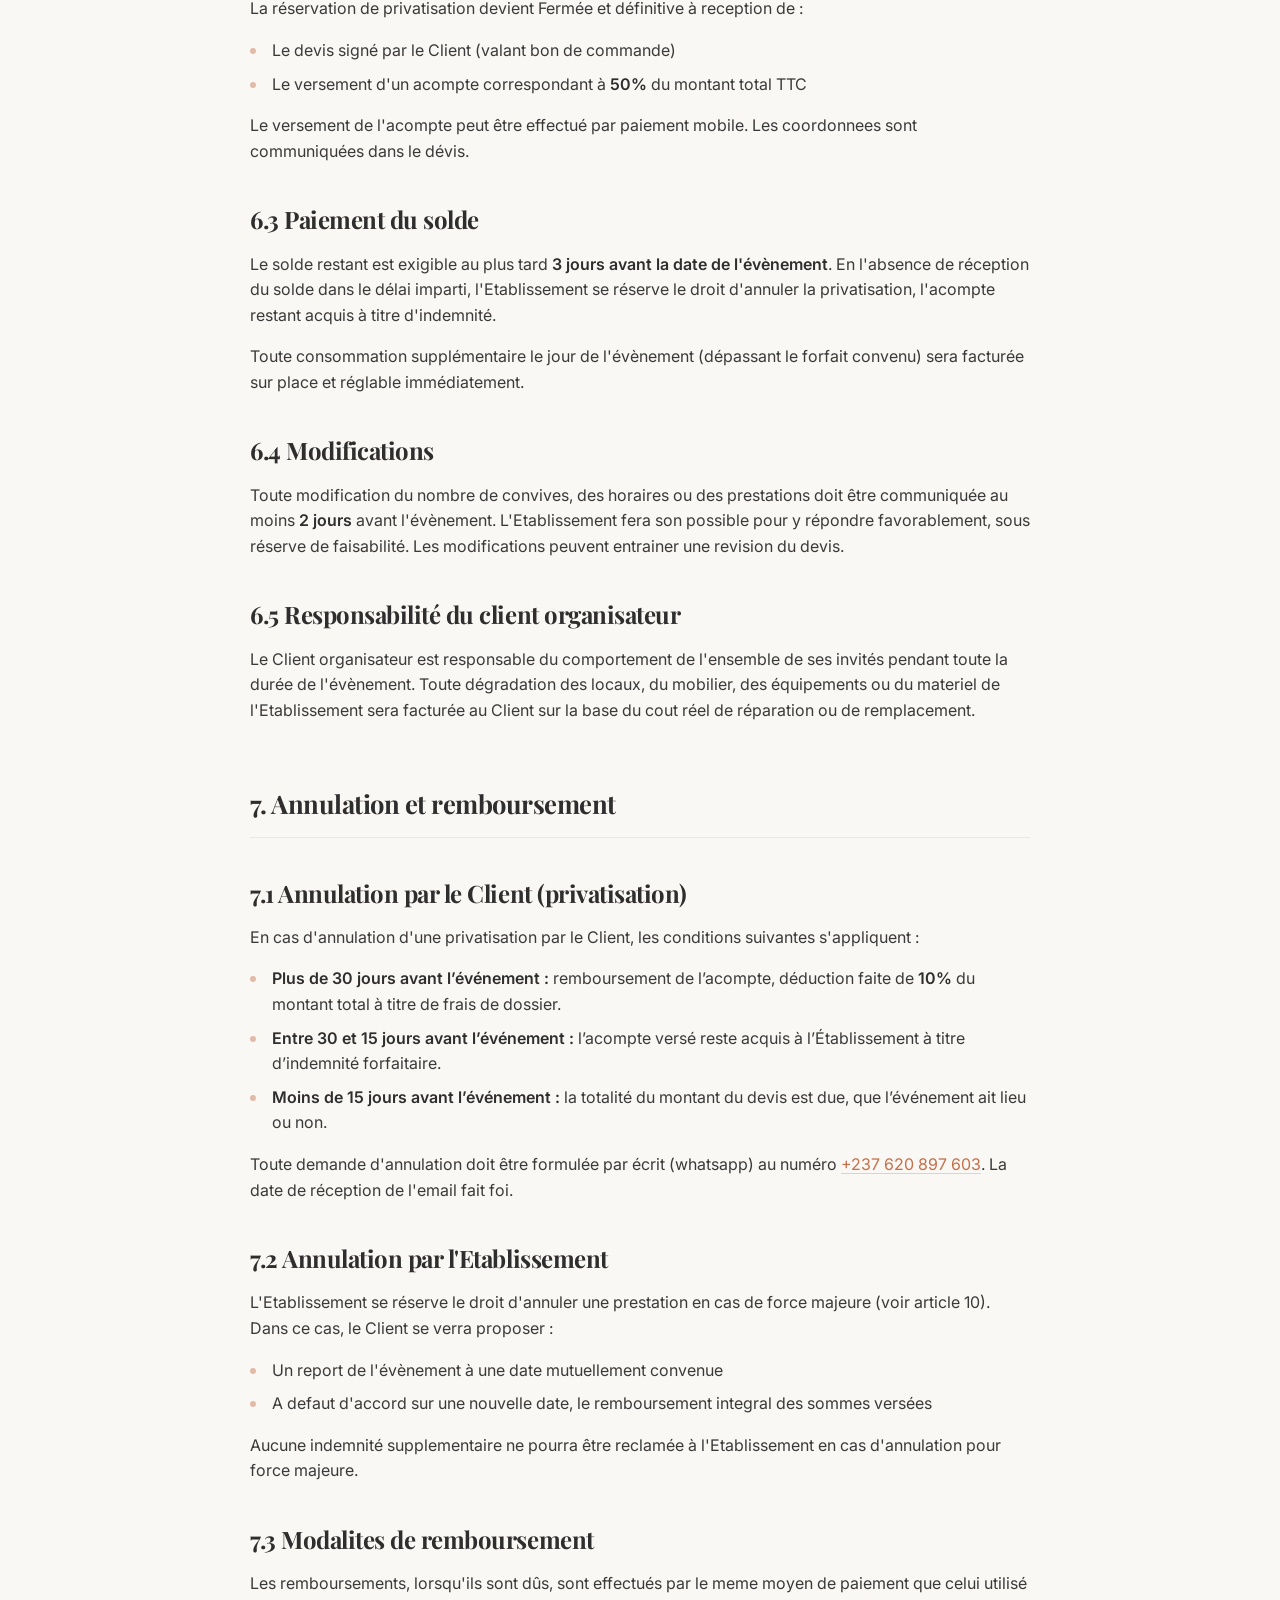
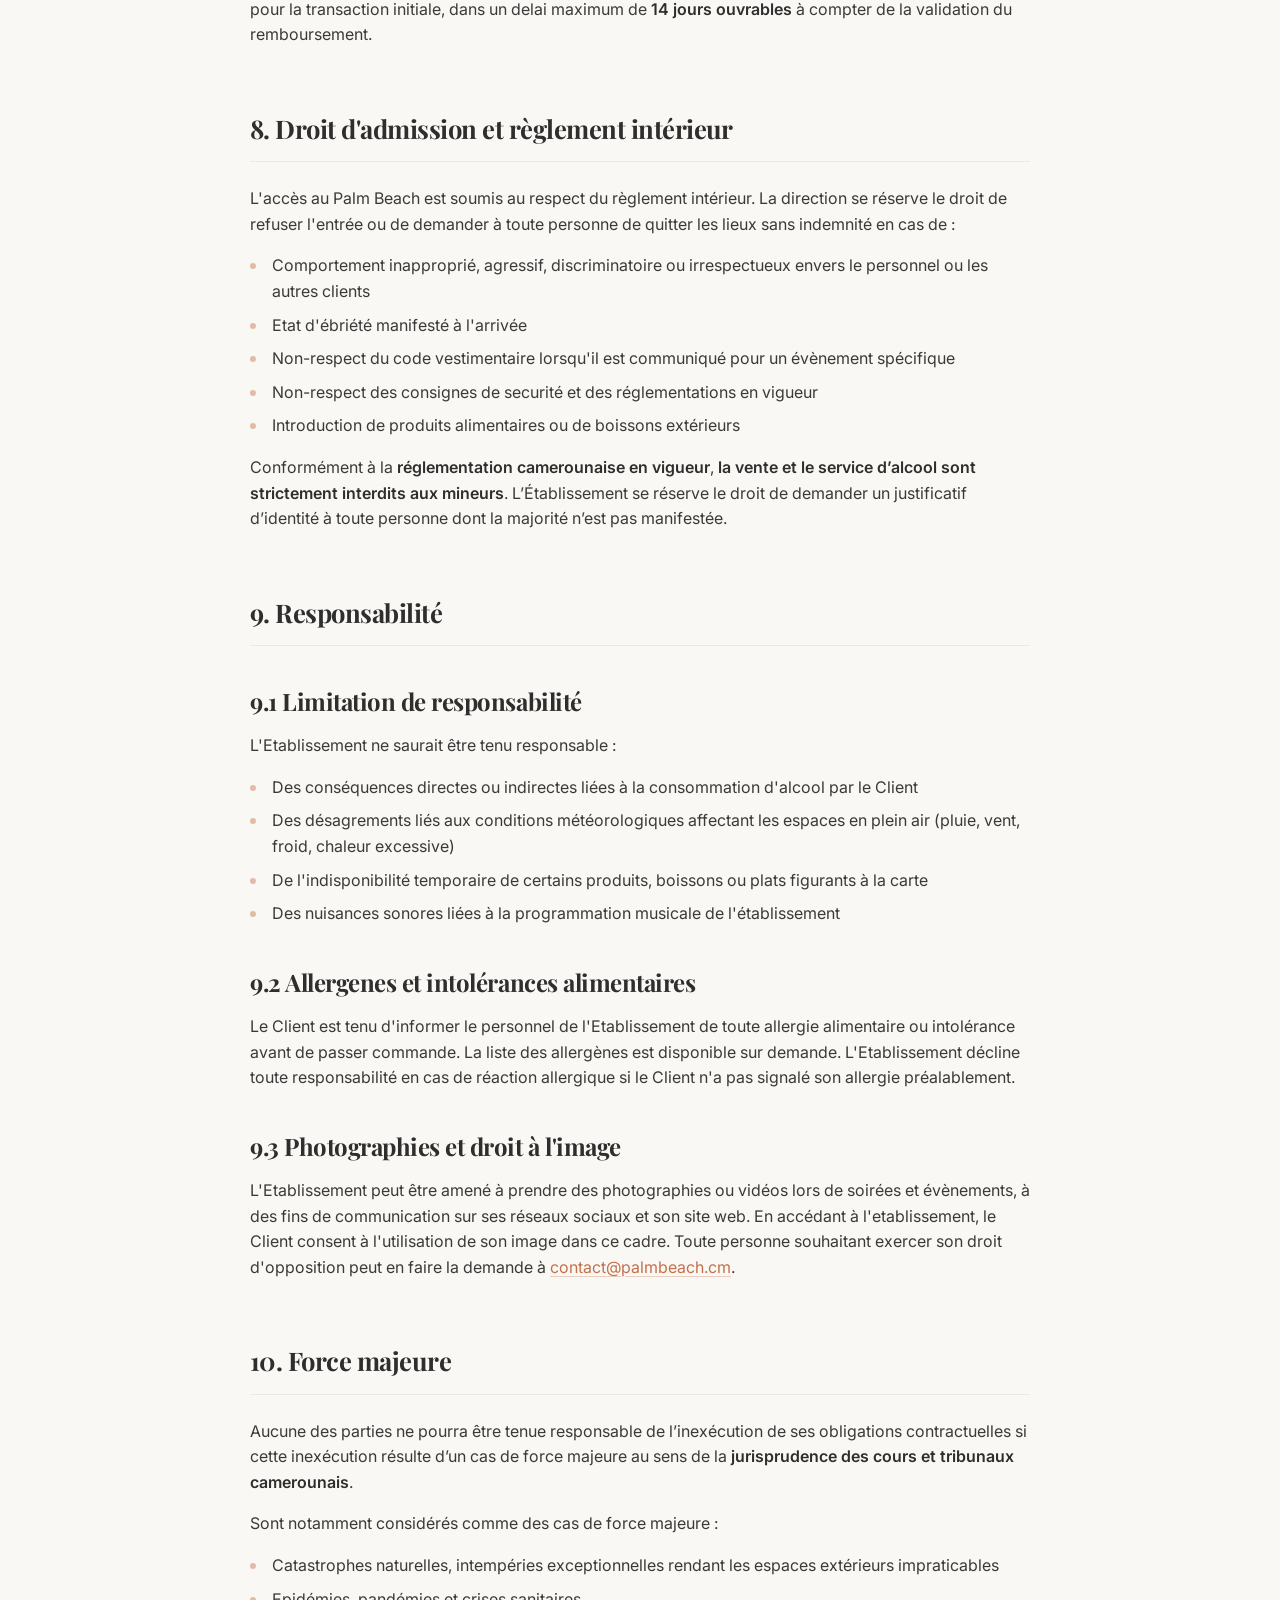
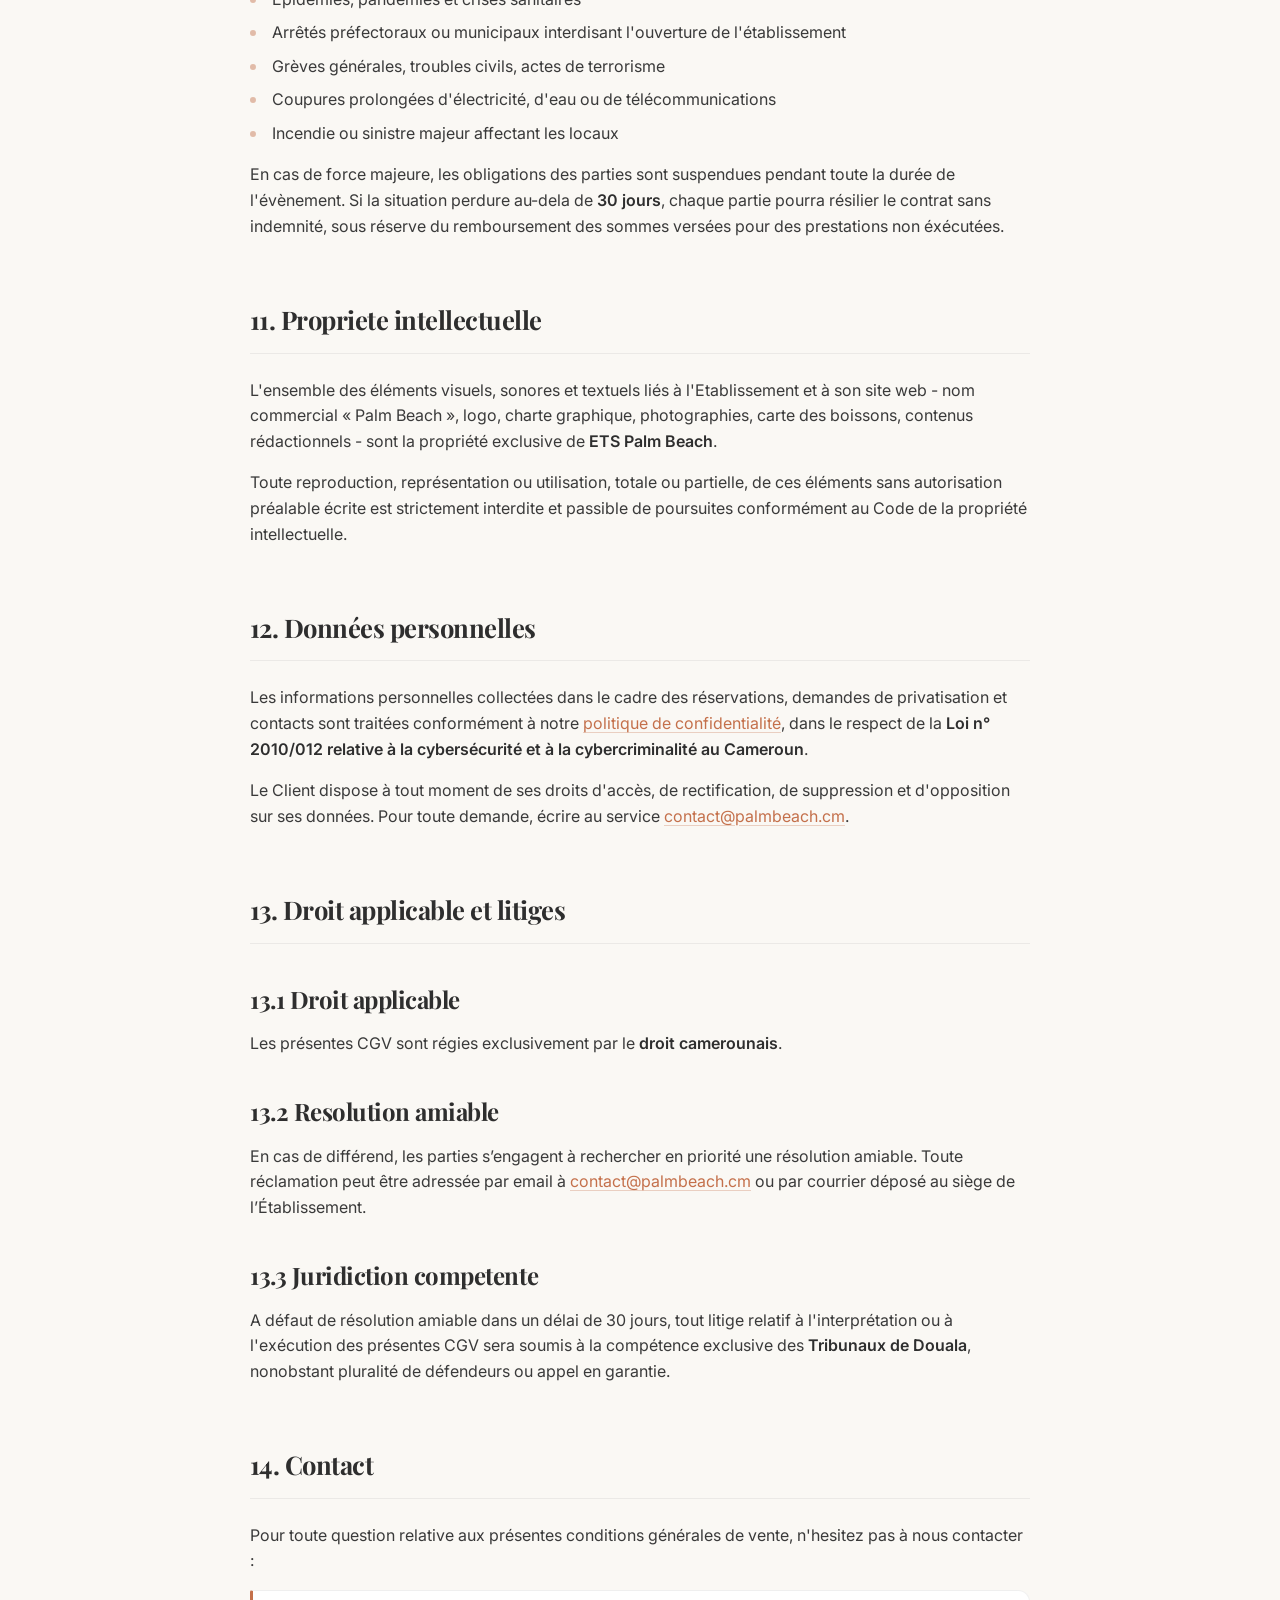
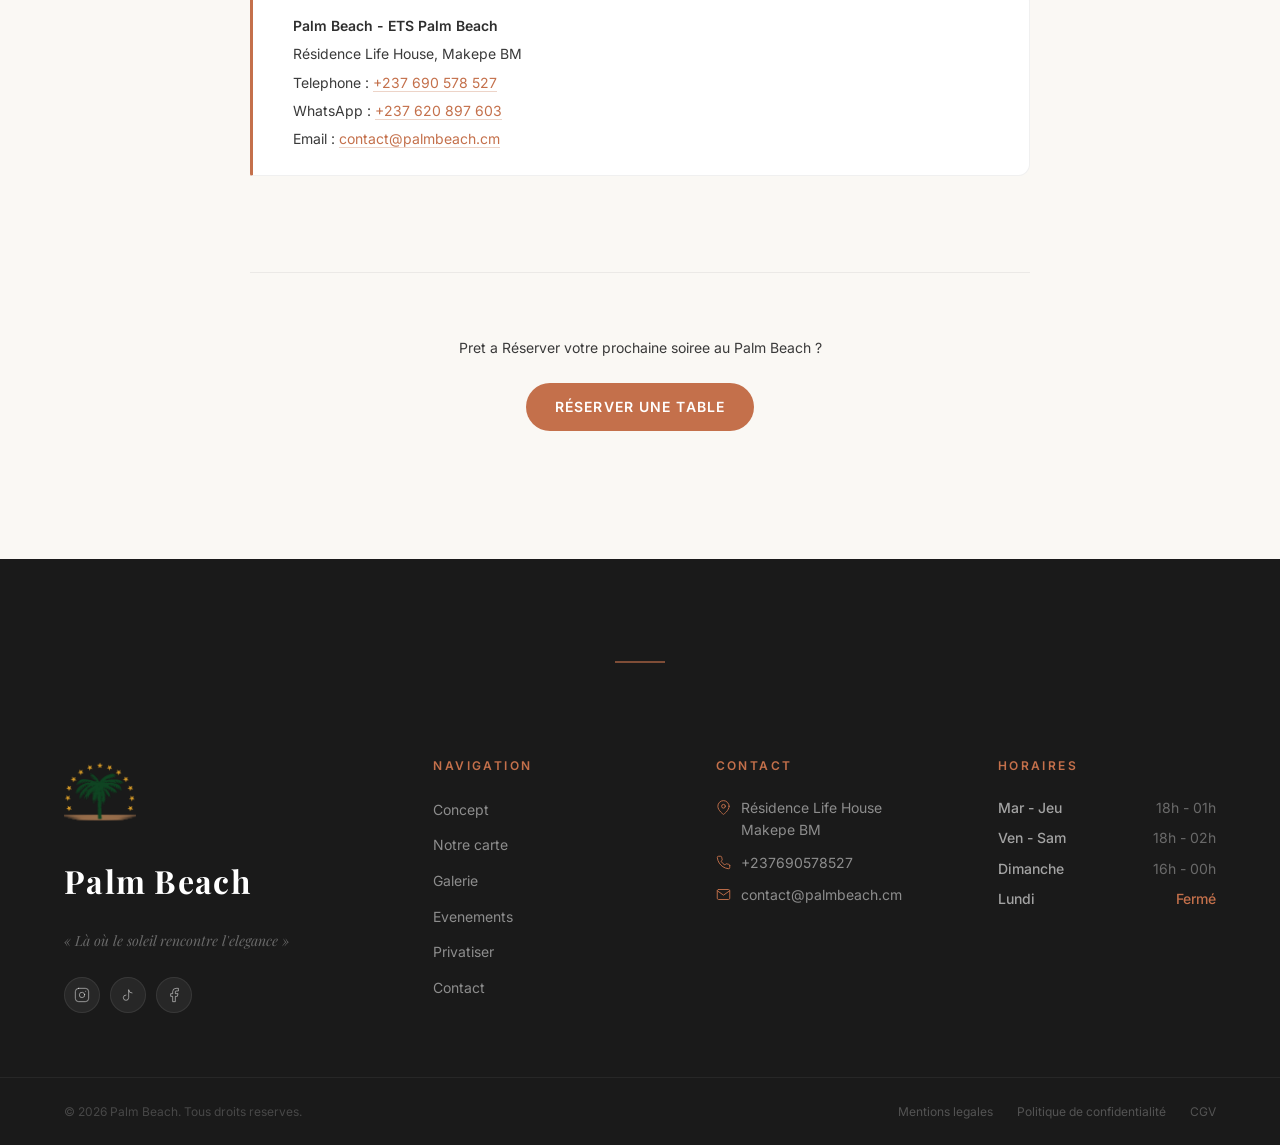
==== commit b3380c73: "Palm Beach Last Update" ====
--- a/cgv.html
+++ b/cgv.html
@@ -3,18 +3,17 @@
 <head>
   <meta charset="UTF-8">
   <meta name="viewport" content="width=device-width, initial-scale=1.0">
-  <title>Conditions generales de vente — Palm Beach Douala | Bistrot & Terrasse Plein Air</title>
+  <title>Conditions générales de vente - Palm Beach Douala | Bistrot & Terrasse Plein Air</title>
   <meta name="description" content="CGV du Palm Beach Douala : reservations, privatisations, tarifs, annulations et prestations evenementielles pour le bistrot et terrasse de Douala.">
   <meta name="theme-color" content="#1A1A1A">
   <meta name="robots" content="noindex, follow">
-  <link rel="canonical" href="https://palmbeach.cm/cgv.html">
+  <link rel="canonical" href="https://palmbeach.cm/cgv">
   <meta name="geo.region" content="FR-06">
   <meta name="geo.placename" content="Cannes">
 
-  <!-- Open Graph / Facebook -->
   <meta property="og:type" content="website">
   <meta property="og:url" content="https://palmbeach.cm/cgv.html">
-  <meta property="og:title" content="Conditions generales de vente — Palm Beach Douala">
+  <meta property="og:title" content="Conditions générales de vente - Palm Beach Douala">
   <meta property="og:description" content="CGV du Palm Beach Douala : reservations, privatisations, tarifs et prestations evenementielles.">
   <meta property="og:image" content="https://palmbeach.cm/data/assets/og-image.jpg">
   <meta property="og:image:width" content="2560">
@@ -23,14 +22,12 @@
   <meta property="og:locale" content="fr_FR">
   <meta property="og:site_name" content="Palm Beach Douala">
 
-  <!-- Twitter Card -->
   <meta name="twitter:card" content="summary_large_image">
-  <meta name="twitter:title" content="Conditions generales de vente — Palm Beach Douala">
+  <meta name="twitter:title" content="Conditions générales de vente - Palm Beach Douala">
   <meta name="twitter:description" content="CGV du Palm Beach Douala : reservations, privatisations, tarifs et prestations evenementielles.">
   <meta name="twitter:image" content="https://palmbeach.cm/data/assets/og-image.jpg">
   <meta name="twitter:image:alt" content="Bar en bois du Palm Beach Douala avec bouteilles et guirlandes lumineuses">
 
-  <!-- JSON-LD: BreadcrumbList -->
   <script type="application/ld+json">
   {
     "@context": "https://schema.org",
@@ -45,14 +42,13 @@
       {
         "@type": "ListItem",
         "position": 2,
-        "name": "Conditions generales de vente",
-        "item": "https://palmbeach.cm/cgv.html"
+        "name": "Conditions générales de vente",
+        "item": "https://palmbeach.cm/cgv"
       }
     ]
   }
   </script>
 
-  <!-- Fonts -->
   <link rel="preconnect" href="https://fonts.googleapis.com">
   <link rel="preconnect" href="https://fonts.gstatic.com" crossorigin>
   <link href="https://fonts.googleapis.com/css2?family=Inter:wght@300;400;500;600&family=Playfair+Display:ital,wght@0,400;0,700;1,400&display=swap" rel="stylesheet">
@@ -64,7 +60,6 @@
   <meta name="apple-mobile-web-app-title" content="Palm Beach" />
   <link rel="manifest" href="data/assets/site.webmanifest" />
 
-  <!-- Styles -->
   <link rel="stylesheet" href="css/variables.css">
   <link rel="stylesheet" href="css/base.css">
   <link rel="stylesheet" href="css/sections/header.css">
@@ -73,10 +68,9 @@
 </head>
 <body class="page-legal">
 
-  <!-- ========== HEADER ========== -->
   <header class="header" id="header" role="banner">
     <div class="header__inner container">
-      <a href="index.html" class="header__logo" aria-label="Palm Beach — Retour a l'accueil">
+      <a href="/" class="header__logo" aria-label="Palm Beach - Retour a l'accueil">
         <img src="data/assets/logo-palm-beach.png" alt="Logo Palm Beach" class="header__logo-img">
         <span class="header__logo-text">
           <span class="header__logo-name">Palm Beach</span>
@@ -93,7 +87,7 @@
           <li><a href="index.html#contact" class="header__nav-link">Contact</a></li>
         </ul>
       </nav>
-      <a href="https://wa.me/237620897603?text=Bonjour%2C%20je%20souhaite%20r%C3%A9server%20une%20table%20au%20Palm%20Beach." target="_blank" rel="noopener noreferrer" class="btn btn-primary header__cta">Reserver</a>
+      <a href="https://wa.me/237620897603?text=Bonjour%2C%20je%20souhaite%20r%C3%A9server%20une%20table%20au%20Palm%20Beach." target="_blank" rel="noopener noreferrer" class="btn btn-primary header__cta">Réserver</a>
       <button class="header__burger" id="burger-btn" type="button" aria-label="Ouvrir le menu" aria-expanded="false" aria-controls="mobile-menu">
         <span class="header__burger-line"></span>
         <span class="header__burger-line"></span>
@@ -110,309 +104,277 @@
           <li><a href="index.html#privatiser" class="mobile-menu__link">Privatiser</a></li>
           <li><a href="index.html#contact" class="mobile-menu__link">Contact</a></li>
         </ul>
-        <a href="https://wa.me/237620897603?text=Bonjour%2C%20je%20souhaite%20r%C3%A9server%20une%20table%20au%20Palm%20Beach." target="_blank" rel="noopener noreferrer" class="btn btn-primary mobile-menu__cta">Reserver une table</a>
+        <a href="https://wa.me/237620897603?text=Bonjour%2C%20je%20souhaite%20r%C3%A9server%20une%20table%20au%20Palm%20Beach." target="_blank" rel="noopener noreferrer" class="btn btn-primary mobile-menu__cta">Réserver une table</a>
       </nav>
     </div>
   </header>
 
-  <!-- ========== HERO SECONDAIRE ========== -->
   <section class="legal-hero">
     <div class="container">
-      <a href="index.html" class="legal-hero__back">
+      <a href="/" class="legal-hero__back">
         <svg viewBox="0 0 24 24"><polyline points="15 18 9 12 15 6"/></svg>
         Retour au site
       </a>
       <span class="legal-hero__ornament" aria-hidden="true"></span>
-      <h1 class="legal-hero__title">Conditions generales de vente</h1>
-      <p class="legal-hero__subtitle">Reservations, privatisations, tarifs et engagements — tout ce que vous devez savoir.</p>
+      <h1 class="legal-hero__title">Conditions générales de vente</h1>
+      <p class="legal-hero__subtitle">Réservations, privatisations, tarifs et engagements - tout ce que vous devez savoir.</p>
     </div>
   </section>
 
-  <!-- ========== CONTENU PRINCIPAL ========== -->
   <main class="legal-content">
     <div class="container">
       <div class="legal-content__inner">
 
-        <span class="legal-updated">Derniere mise a jour : [JJ/MM/AAAA]</span>
-
-        <!-- Sommaire -->
+        <span class="legal-updated">Derniere mise a jour : 03/04/2026</span>
+
         <nav class="legal-toc" aria-label="Sommaire">
           <h2 class="legal-toc__title">Sommaire</h2>
           <ol class="legal-toc__list">
             <li><a href="#objet" class="legal-toc__link"><span class="legal-toc__number">01</span> Objet et champ d'application</a></li>
             <li><a href="#acceptation" class="legal-toc__link"><span class="legal-toc__number">02</span> Acceptation des CGV</a></li>
-            <li><a href="#services" class="legal-toc__link"><span class="legal-toc__number">03</span> Services proposes</a></li>
+            <li><a href="#services" class="legal-toc__link"><span class="legal-toc__number">03</span> Services proposés</a></li>
             <li><a href="#tarifs" class="legal-toc__link"><span class="legal-toc__number">04</span> Tarifs et paiement</a></li>
-            <li><a href="#reservations" class="legal-toc__link"><span class="legal-toc__number">05</span> Reservations de table</a></li>
-            <li><a href="#privatisation" class="legal-toc__link"><span class="legal-toc__number">06</span> Privatisation et evenements</a></li>
+            <li><a href="#reservations" class="legal-toc__link"><span class="legal-toc__number">05</span> Réservations de table</a></li>
+            <li><a href="#privatisation" class="legal-toc__link"><span class="legal-toc__number">06</span> Privatisation et évènements</a></li>
             <li><a href="#annulation" class="legal-toc__link"><span class="legal-toc__number">07</span> Annulation et remboursement</a></li>
             <li><a href="#admission" class="legal-toc__link"><span class="legal-toc__number">08</span> Droit d'admission</a></li>
-            <li><a href="#responsabilite" class="legal-toc__link"><span class="legal-toc__number">09</span> Responsabilite</a></li>
+            <li><a href="#responsabilite" class="legal-toc__link"><span class="legal-toc__number">09</span> Responsabilité</a></li>
             <li><a href="#force-majeure" class="legal-toc__link"><span class="legal-toc__number">10</span> Force majeure</a></li>
-            <li><a href="#propriete" class="legal-toc__link"><span class="legal-toc__number">11</span> Propriete intellectuelle</a></li>
-            <li><a href="#donnees" class="legal-toc__link"><span class="legal-toc__number">12</span> Donnees personnelles</a></li>
+            <li><a href="#propriete" class="legal-toc__link"><span class="legal-toc__number">11</span> Propriété intellectuelle</a></li>
+            <li><a href="#donnees" class="legal-toc__link"><span class="legal-toc__number">12</span> Données personnelles</a></li>
             <li><a href="#litiges" class="legal-toc__link"><span class="legal-toc__number">13</span> Droit applicable et litiges</a></li>
             <li><a href="#contact" class="legal-toc__link"><span class="legal-toc__number">14</span> Contact</a></li>
           </ol>
         </nav>
 
-        <!-- 1. Objet -->
         <div class="legal-section" id="objet">
           <h2 class="legal-section__title">1. Objet et champ d'application</h2>
-          <p>Les presentes conditions generales de vente (ci-apres « CGV ») definissent les droits et obligations respectifs de la societe <strong>[Raison sociale — ex : SAS Palm Beach Douala]</strong> (ci-apres « l'Etablissement ») et de toute personne physique ou morale (ci-apres « le Client ») souhaitant beneficier des services proposes par l'etablissement <strong>Palm Beach</strong>, situe au <strong>Résidence Life House, Makepe BM</strong>.</p>
+          <p>Les présentes conditions générales de vente (ci-après « CGV ») définissent les droits et obligations respectifs de l'<strong>ETS Palm Beach</strong> [ou ta raison sociale exacte], (ci-après « l'Établissement ») et de toute personne physique ou morale (ci-après « le Client ») souhaitant bénéficier des services proposés par l'établissement <strong>Palm Beach</strong>, situé au <strong>Résidence Life House, Makepe BM, Douala</strong>.</p>
           <p>Les presentes CGV s'appliquent a l'ensemble des prestations fournies par l'Etablissement, incluant :</p>
           <ul>
             <li>La consommation sur place (boissons et restauration)</li>
-            <li>La reservation de table</li>
+            <li>La réservation de table</li>
             <li>La privatisation totale ou partielle des espaces</li>
-            <li>Les prestations evenementielles complementaires</li>
-          </ul>
-        </div>
-
-        <!-- 2. Acceptation -->
+            <li>Les prestations évènementielles complémentaires</li>
+          </ul>
+        </div>
+
         <div class="legal-section" id="acceptation">
           <h2 class="legal-section__title">2. Acceptation des CGV</h2>
-          <p>Toute reservation, commande ou utilisation des services du Palm Beach implique l'acceptation pleine et sans reserve des presentes CGV. Ces conditions prevalent sur tout autre document, sauf accord ecrit derogatoire de l'Etablissement.</p>
-          <p>L'Etablissement se reserve le droit de modifier les presentes CGV a tout moment. Les conditions applicables sont celles en vigueur au jour de la reservation ou de la commande. La date de derniere mise a jour figure en haut de cette page.</p>
-        </div>
-
-        <!-- 3. Services -->
+          <p>Toute réeservation, commande ou utilisation des services du Palm Beach implique l'acceptation pleine et sans réserve des présentes CGV. Ces conditions prévalent sur tout autre document, sauf accord écrit dérogatoire de l'Etablissement.</p>
+          <p>L'Etablissement se réserve le droit de modifier les présentes CGV àa tout moment. Les conditions applicables sont celles en vigueur au jour de la réservation ou de la commande. La date de dernière mise à jour figure en haut de cette page.</p>
+        </div>
+
         <div class="legal-section" id="services">
-          <h2 class="legal-section__title">3. Services proposes</h2>
+          <h2 class="legal-section__title">3. Services proposés</h2>
 
           <h3 class="legal-section__subtitle">3.1 Bar et restauration</h3>
-          <p>Le Palm Beach propose un service de boissons (cocktails signature, vins, champagnes, bieres, softs, mocktails) et de restauration legere (planches, tapas, assiettes a partager) servi sur la terrasse bistrot et dans les espaces couverts.</p>
-
-          <h3 class="legal-section__subtitle">3.2 Reservation de table</h3>
-          <p>Le Palm Beach offre la possibilite de reserver une table pour un creneau et un nombre de convives definis. La reservation garantit la mise a disposition d'une table a l'horaire convenu, sous reserve des conditions detaillees a l'article 5.</p>
+          <p>Le Palm Beach propose un service de boissons (cocktails signature, vins, champagnes, bieres, softs, mocktails) et de restauration legere (planches, tapas, assiettes à partager) servi sur la terrasse bistrot et dans les espaces couverts.</p>
+
+          <h3 class="legal-section__subtitle">3.2 Réservation de table</h3>
+          <p>Le Palm Beach offre la possibilité de Réserver une table pour un créneau et un nombre de convives définis. La réservation garantit la mise à disposition d'une table à l'horaire convenu, sous réserve des conditions détaillées à l'article 5.</p>
 
           <h3 class="legal-section__subtitle">3.3 Privatisation</h3>
-          <p>L'Etablissement propose la location exclusive de tout ou partie de ses espaces pour des evenements prives : anniversaires, afterworks, seminaires, cocktails d'entreprise, soirees de lancement, mariages.</p>
-
-          <h3 class="legal-section__subtitle">3.4 Prestations evenementielles</h3>
-          <p>En complement d'une privatisation, des prestations sur mesure peuvent etre proposees : DJ set, ambiance musicale personnalisee, decoration thematique, formules food &amp; drinks, service traiteur, coordination logistique.</p>
-
-          <p>Les menus, tarifs et disponibilites communiques sur le site sont donnes a titre indicatif et ne constituent pas une offre contractuelle. Ils sont susceptibles d'evoluer selon la saison et les approvisionnements.</p>
-        </div>
-
-        <!-- 4. Tarifs et paiement -->
+          <p>L'Etablissement propose la location exclusive de tout ou partie de ses espaces pour des évènements privés : anniversaires, afterworks, seminaires, cocktails d'entreprise, soirées de lancement, mariages, arbre de noël.</p>
+
+          <h3 class="legal-section__subtitle">3.4 Prestations évènementielles</h3>
+          <p>En complément d'une privatisation, des prestations sur mesure peuvent être proposées : DJ set, ambiance musicale personnalisee, décoration thématique, formules food &amp; drinks, service traiteur, coordination logistique.</p>
+
+          <p>Les menus, tarifs et disponibilités communiqués sur le site sont donnés à titre indicatif et ne constituent pas une offre contractuelle. Ils sont susceptibles d'évoluer selon la saison et les approvisionnements.</p>
+        </div>
+
         <div class="legal-section" id="tarifs">
           <h2 class="legal-section__title">4. Tarifs et paiement</h2>
 
           <h3 class="legal-section__subtitle">4.1 Tarifs</h3>
-          <p>L'ensemble des prix sont exprimes en euros, toutes taxes comprises (TTC), et incluent la TVA au taux en vigueur. Ils sont affiches sur place, consultables sur la carte en ligne et communiques dans les devis de privatisation.</p>
-          <p>L'Etablissement se reserve le droit de modifier ses tarifs a tout moment, sans preavis. Les prix applicables sont ceux en vigueur au moment de la commande ou de l'acceptation du devis.</p>
-
-          <h3 class="legal-section__subtitle">4.2 Moyens de paiement acceptes</h3>
-          <ul>
-            <li>Carte bancaire : Visa, Mastercard, American Express</li>
-            <li>Paiement sans contact (NFC) et mobile : Apple Pay, Google Pay</li>
-            <li>Especes</li>
-            <li>Virement bancaire (privatisations et evenements uniquement)</li>
+          <p>L'ensemble des prix sont exprimés en FCFA, toutes taxes comprises (TTC), et incluent la TVA au taux en vigueur.</p>
+          <p>L'Etablissement se réserve le droit de modifier ses tarifs à tout moment, sans préavis. Les prix applicables sont ceux en vigueur au moment de la commande ou de l'acceptation du devis.</p>
+
+          <h3 class="legal-section__subtitle">4.2 Moyens de paiement acceptés</h3>
+          <ul>
+            <li>Paiement mobile : Orange Money, MTN Money</li>
+            <li>Espèces</li>
           </ul>
 
           <h3 class="legal-section__subtitle">4.3 Facturation</h3>
-          <p>Un ticket de caisse est remis systematiquement. Une facture detaillee peut etre etablie sur demande pour les prestations de privatisation et les evenements professionnels. Toute demande de facturation doit etre formulee au plus tard le jour de l'evenement, accompagnee des coordonnees de facturation completes.</p>
-        </div>
-
-        <!-- 5. Reservations -->
+          <p>Un ticket de caisse est remis systematiquement. Une facture detaillée peut être établie sur demande pour les prestations de privatisation et les évènements professionnels. Toute demande de facturation doit être formulée au plus tard le veille de l'évènement, accompagnée des coordonnées de facturation completes.</p>
+        </div>
+
         <div class="legal-section" id="reservations">
-          <h2 class="legal-section__title">5. Reservations de table</h2>
-
-          <h3 class="legal-section__subtitle">5.1 Canaux de reservation</h3>
-          <p>Les reservations de table peuvent etre effectuees par les canaux suivants :</p>
-          <ul>
-            <li>En ligne via le site ou la plateforme <strong>[Nom — ex : TheFork / Zenchef]</strong></li>
+          <h2 class="legal-section__title">5. Réservations de table</h2>
+
+          <h3 class="legal-section__subtitle">5.1 Canaux de réservation</h3>
+          <p>Les réservations de table peuvent être effectuées par les canaux suivants :</p>
+          <ul>
+            <li>En ligne via le site </li>
             <li>Par telephone au <a href="tel:+237690578527">+237 690 578 527</a></li>
             <li>Par WhatsApp au <a href="https://wa.me/237620897603" target="_blank" rel="noopener">+237 620 897 603</a></li>
-            <li>Par email a <a href="mailto:contact@palmbeach.cm">contact@palmbeach.cm</a></li>
+            <li>Par email à <a href="mailto:contact@palmbeach.cm">contact@palmbeach.cm</a></li>
           </ul>
 
           <h3 class="legal-section__subtitle">5.2 Confirmation</h3>
-          <p>La reservation est consideree comme Fermé apres reception d'une confirmation ecrite (email, SMS ou notification de la plateforme de reservation). En l'absence de confirmation, la table ne peut etre garantie.</p>
+          <p>La réservation est considerée comme Fermée après réception d'une confirmation ecrite (email, ou whatsapp). En l'absence de confirmation, la table ne peut être garantie.</p>
 
           <h3 class="legal-section__subtitle">5.3 Consommation minimum</h3>
-          <p>Pour certaines soirees speciales, creneaux a forte affluence ou emplacements privilegies, une consommation minimum par personne peut etre exigee. Son montant est systematiquement communique au moment de la reservation.</p>
+          <p>Pour certaines soirées speciales, créneaux à forte affluence ou emplacements privilegiés, une consommation minimum par personne peut être exigée. Son montant est systematiquement communiqué au moment de la réservation.</p>
 
           <h3 class="legal-section__subtitle">5.4 Retard et non-presentation (no-show)</h3>
-          <p>En cas de retard superieur a <strong>[Duree — ex : 20 minutes]</strong> sans information prealable, l'Etablissement se reserve le droit de liberer la table au profit d'autres clients.</p>
-          <p>En cas de non-presentation repetee, Palm Beach se reserve le droit de refuser les futures reservations du client concerne et, le cas echeant, d'exiger un acompte pour toute nouvelle reservation.</p>
-
-          <h3 class="legal-section__subtitle">5.5 Annulation de reservation</h3>
-          <p>Les reservations de table (hors privatisation) peuvent etre annulees ou modifiees sans frais jusqu'a <strong>[Delai — ex : 4 heures]</strong> avant l'heure prevue, via les memes canaux que la reservation.</p>
-        </div>
-
-        <!-- 6. Privatisation -->
+          <p>En cas de retard supérieur à <strong>1 heure</strong> sans information préalable, l'Etablissement se réserve le droit de libérer la table au profit d'autres clients.</p>
+          <p>En cas de non-présentation répétée, Palm Beach se réserve le droit de refuser les futures réservations du client concerné et, le cas échéant, d'exiger un acompte pour toute nouvelle réservation.</p>
+
+          <h3 class="legal-section__subtitle">5.5 Annulation de réservation</h3>
+          <p>Les réservations de table (hors privatisation) peuvent être annulées ou modifiées sans frais jusqu'à <strong>2 heures</strong> avant l'heure prévue, via les mêmes canaux que la réservation.</p>
+        </div>
+
         <div class="legal-section" id="privatisation">
-          <h2 class="legal-section__title">6. Privatisation et evenements</h2>
+          <h2 class="legal-section__title">6. Privatisation et évènements</h2>
 
           <h3 class="legal-section__subtitle">6.1 Demande et devis</h3>
-          <p>Toute demande de privatisation fait l'objet d'un echange prealable afin de definir les besoins du Client. Un devis personnalise est ensuite transmis par email, precisant :</p>
-          <ul>
-            <li>La date et les horaires de l'evenement</li>
-            <li>Les espaces concernes (terrasse, salon, totalite de l'etablissement)</li>
+          <p>Toute demande de privatisation fait l'objet d'un échange préalable afin de définir les besoins du Client. Un devis personnalisé est ensuite transmis par email, precisant :</p>
+          <ul>
+            <li>La date et les horaires de l'évènement</li>
+            <li>Les espaces concernés (table, totalite de l'etablissement)</li>
             <li>Le nombre de personnes attendues</li>
-            <li>Les prestations incluses (formule boissons, food, DJ, decoration)</li>
+            <li>Les prestations incluses (formule boissons, food, DJ, décoration)</li>
             <li>Le montant total et les conditions de paiement</li>
           </ul>
-          <p>Le devis est valable <strong>[Duree — ex : 15 jours calendaires]</strong> a compter de sa date d'emission.</p>
 
           <h3 class="legal-section__subtitle">6.2 Confirmation et acompte</h3>
-          <p>La reservation de privatisation devient Fermé et definitive a reception de :</p>
-          <ul>
-            <li>Le devis signe par le Client (valant bon de commande)</li>
-            <li>Le versement d'un acompte correspondant a <strong>[Pourcentage — ex : 30%]</strong> du montant total TTC</li>
-          </ul>
-          <p>Le versement de l'acompte peut etre effectue par virement bancaire ou carte bancaire. Les coordonnees bancaires sont communiquees dans le devis.</p>
+          <p>La réservation de privatisation devient Fermée et définitive à reception de :</p>
+          <ul>
+            <li>Le devis signé par le Client (valant bon de commande)</li>
+            <li>Le versement d'un acompte correspondant à <strong>50%</strong> du montant total TTC</li>
+          </ul>
+          <p>Le versement de l'acompte peut être effectué par paiement mobile. Les coordonnees sont communiquées dans le dévis.</p>
 
           <h3 class="legal-section__subtitle">6.3 Paiement du solde</h3>
-          <p>Le solde restant est exigible au plus tard <strong>[Delai — ex : 7 jours avant la date de l'evenement]</strong>. En l'absence de reception du solde dans le delai imparti, l'Etablissement se reserve le droit d'annuler la privatisation, l'acompte restant acquis a titre d'indemnite.</p>
-          <p>Toute consommation supplementaire le jour de l'evenement (depassant le forfait convenu) sera facturee sur place et reglable immediatement.</p>
+          <p>Le solde restant est exigible au plus tard <strong>3 jours avant la date de l'évènement</strong>. En l'absence de réception du solde dans le délai imparti, l'Etablissement se réserve le droit d'annuler la privatisation, l'acompte restant acquis à titre d'indemnité.</p>
+          <p>Toute consommation supplémentaire le jour de l'évènement (dépassant le forfait convenu) sera facturée sur place et réglable immédiatement.</p>
 
           <h3 class="legal-section__subtitle">6.4 Modifications</h3>
-          <p>Toute modification du nombre de convives, des horaires ou des prestations doit etre communiquee au moins <strong>[Delai — ex : 7 jours]</strong> avant l'evenement. L'Etablissement fera son possible pour y repondre favorablement, sous reserve de faisabilite. Les modifications peuvent entrainer une revision du devis.</p>
-
-          <h3 class="legal-section__subtitle">6.5 Responsabilite du client organisateur</h3>
-          <p>Le Client organisateur est responsable du comportement de l'ensemble de ses invites pendant toute la duree de l'evenement. Toute degradation des locaux, du mobilier, des equipements ou du materiel de l'Etablissement sera facturee au Client sur la base du cout reel de reparation ou de remplacement.</p>
-        </div>
-
-        <!-- 7. Annulation et remboursement -->
+          <p>Toute modification du nombre de convives, des horaires ou des prestations doit être communiquée au moins <strong>2 jours</strong> avant l'évènement. L'Etablissement fera son possible pour y répondre favorablement, sous réserve de faisabilité. Les modifications peuvent entrainer une revision du devis.</p>
+
+          <h3 class="legal-section__subtitle">6.5 Responsabilité du client organisateur</h3>
+          <p>Le Client organisateur est responsable du comportement de l'ensemble de ses invités pendant toute la durée de l'évènement. Toute dégradation des locaux, du mobilier, des équipements ou du materiel de l'Etablissement sera facturée au Client sur la base du cout réel de réparation ou de remplacement.</p>
+        </div>
+
         <div class="legal-section" id="annulation">
           <h2 class="legal-section__title">7. Annulation et remboursement</h2>
 
           <h3 class="legal-section__subtitle">7.1 Annulation par le Client (privatisation)</h3>
           <p>En cas d'annulation d'une privatisation par le Client, les conditions suivantes s'appliquent :</p>
           <ul>
-            <li><strong>Plus de [Delai — ex : 30 jours] avant l'evenement :</strong> remboursement de l'acompte, deduction faite de <strong>[Montant — ex : 10%]</strong> du montant total a titre de frais de dossier</li>
-            <li><strong>Entre [Delai — ex : 30 et 15 jours] avant l'evenement :</strong> l'acompte verse reste acquis a l'Etablissement a titre d'indemnite forfaitaire</li>
-            <li><strong>Moins de [Delai — ex : 15 jours] avant l'evenement :</strong> la totalite du montant du devis est due, que l'evenement ait lieu ou non</li>
-          </ul>
-          <p>Toute demande d'annulation doit etre formulee par ecrit (email) a <a href="mailto:contact@palmbeach.cm">contact@palmbeach.cm</a>. La date de reception de l'email fait foi.</p>
+            <li><strong>Plus de 30 jours avant l’événement :</strong> remboursement de l’acompte, déduction faite de <strong>10%</strong> du montant total à titre de frais de dossier.</li>
+            <li><strong>Entre 30 et 15 jours avant l’événement :</strong> l’acompte versé reste acquis à l’Établissement à titre d’indemnité forfaitaire.</li>
+            <li><strong>Moins de 15 jours avant l’événement :</strong> la totalité du montant du devis est due, que l’événement ait lieu ou non.</li>
+          </ul>
+          <p>Toute demande d'annulation doit être formulée par écrit (whatsapp) au numéro <a href="https://wa.me/237620897603" target="_blank" rel="noopener">+237 620 897 603</a>. La date de réception de l'email fait foi.</p>
 
           <h3 class="legal-section__subtitle">7.2 Annulation par l'Etablissement</h3>
-          <p>L'Etablissement se reserve le droit d'annuler une prestation en cas de force majeure (voir article 10). Dans ce cas, le Client se verra proposer :</p>
-          <ul>
-            <li>Un report de l'evenement a une date mutuellement convenue</li>
-            <li>A defaut d'accord sur une nouvelle date, le remboursement integral des sommes versees</li>
-          </ul>
-          <p>Aucune indemnite supplementaire ne pourra etre reclamee a l'Etablissement en cas d'annulation pour force majeure.</p>
+          <p>L'Etablissement se réserve le droit d'annuler une prestation en cas de force majeure (voir article 10). Dans ce cas, le Client se verra proposer :</p>
+          <ul>
+            <li>Un report de l'évènement à une date mutuellement convenue</li>
+            <li>A defaut d'accord sur une nouvelle date, le remboursement integral des sommes versées</li>
+          </ul>
+          <p>Aucune indemnité supplementaire ne pourra être reclamée à l'Etablissement en cas d'annulation pour force majeure.</p>
 
           <h3 class="legal-section__subtitle">7.3 Modalites de remboursement</h3>
-          <p>Les remboursements, lorsqu'ils sont dus, sont effectues par le meme moyen de paiement que celui utilise pour la transaction initiale, dans un delai maximum de <strong>[Delai — ex : 14 jours ouvrables]</strong> a compter de la validation du remboursement.</p>
-        </div>
-
-        <!-- 8. Droit d'admission -->
+          <p>Les remboursements, lorsqu'ils sont dûs, sont effectués par le meme moyen de paiement que celui utilisé pour la transaction initiale, dans un delai maximum de <strong>14 jours ouvrables</strong> à compter de la validation du remboursement.</p>
+        </div>
+
         <div class="legal-section" id="admission">
-          <h2 class="legal-section__title">8. Droit d'admission et reglement interieur</h2>
-          <p>L'acces au Palm Beach est soumis au respect du reglement interieur affiche sur place. La direction se reserve le droit de refuser l'entree ou de demander a toute personne de quitter les lieux sans indemnite en cas de :</p>
-          <ul>
-            <li>Comportement inapproprie, agressif, discriminatoire ou irrespectueux envers le personnel ou les autres clients</li>
-            <li>Etat d'ebriete manifeste a l'arrivee</li>
-            <li>Non-respect du code vestimentaire lorsqu'il est communique pour un evenement specifique</li>
-            <li>Non-respect des consignes de securite et des reglementations en vigueur</li>
-            <li>Introduction de produits alimentaires ou de boissons exterieurs</li>
-          </ul>
-          <p>Conformement aux articles L.3342-1 et suivants du Code de la sante publique, <strong>la vente et le service d'alcool sont strictement interdits aux mineurs</strong>. L'Etablissement se reserve le droit de demander un justificatif d'identite a toute personne dont la majorite n'est pas manifeste.</p>
-        </div>
-
-        <!-- 9. Responsabilite -->
+          <h2 class="legal-section__title">8. Droit d'admission et règlement intérieur</h2>
+          <p>L'accès au Palm Beach est soumis au respect du règlement intérieur. La direction se réserve le droit de refuser l'entrée ou de demander à toute personne de quitter les lieux sans indemnité en cas de :</p>
+          <ul>
+            <li>Comportement inapproprié, agressif, discriminatoire ou irrespectueux envers le personnel ou les autres clients</li>
+            <li>Etat d'ébriété manifesté à l'arrivée</li>
+            <li>Non-respect du code vestimentaire lorsqu'il est communiqué pour un évènement spécifique</li>
+            <li>Non-respect des consignes de securité et des réglementations en vigueur</li>
+            <li>Introduction de produits alimentaires ou de boissons extérieurs</li>
+          </ul>
+          <p>Conformément à la <strong>réglementation camerounaise en vigueur</strong>, <strong>la vente et le service d’alcool sont strictement interdits aux mineurs</strong>. L’Établissement se réserve le droit de demander un justificatif d’identité à toute personne dont la majorité n’est pas manifestée.</p>
+        </div>
+
         <div class="legal-section" id="responsabilite">
-          <h2 class="legal-section__title">9. Responsabilite</h2>
-
-          <h3 class="legal-section__subtitle">9.1 Limitation de responsabilite</h3>
-          <p>L'Etablissement ne saurait etre tenu responsable :</p>
-          <ul>
-            <li>Des effets personnels perdus, voles ou endommages dans l'enceinte de l'etablissement (vetements, telephones, sacs, bijoux, etc.)</li>
-            <li>Des consequences directes ou indirectes liees a la consommation d'alcool par le Client</li>
-            <li>Des desagrements lies aux conditions meteorologiques affectant les espaces en plein air (pluie, vent, froid, chaleur excessive)</li>
-            <li>De l'indisponibilite temporaire de certains produits, boissons ou plats figurant a la carte</li>
-            <li>Des nuisances sonores liees a la programmation musicale de l'etablissement ou de son environnement</li>
-          </ul>
-
-          <h3 class="legal-section__subtitle">9.2 Allergenes et intolerances alimentaires</h3>
-          <p>Le Client est tenu d'informer le personnel de l'Etablissement de toute allergie alimentaire ou intolerance avant de passer commande. La liste des allergenes est disponible sur demande. L'Etablissement decline toute responsabilite en cas de reaction allergique si le Client n'a pas signale son allergie prealablement.</p>
-
-          <h3 class="legal-section__subtitle">9.3 Photographies et droit a l'image</h3>
-          <p>L'Etablissement peut etre amene a prendre des photographies ou videos lors de soirees et evenements, a des fins de communication sur ses reseaux sociaux et son site web. En accedant a l'etablissement, le Client consent a l'utilisation de son image dans ce cadre. Toute personne souhaitant exercer son droit d'opposition peut en faire la demande a <a href="mailto:contact@palmbeach.cm">contact@palmbeach.cm</a>.</p>
-        </div>
-
-        <!-- 10. Force majeure -->
+          <h2 class="legal-section__title">9. Responsabilité</h2>
+
+          <h3 class="legal-section__subtitle">9.1 Limitation de responsabilité</h3>
+          <p>L'Etablissement ne saurait être tenu responsable :</p>
+          <ul>
+            <li>Des conséquences directes ou indirectes liées à la consommation d'alcool par le Client</li>
+            <li>Des désagrements liés aux conditions météorologiques affectant les espaces en plein air (pluie, vent, froid, chaleur excessive)</li>
+            <li>De l'indisponibilité temporaire de certains produits, boissons ou plats figurants à la carte</li>
+            <li>Des nuisances sonores liées à la programmation musicale de l'établissement</li>
+          </ul>
+
+          <h3 class="legal-section__subtitle">9.2 Allergenes et intolérances alimentaires</h3>
+          <p>Le Client est tenu d'informer le personnel de l'Etablissement de toute allergie alimentaire ou intolérance avant de passer commande. La liste des allergènes est disponible sur demande. L'Etablissement décline toute responsabilité en cas de réaction allergique si le Client n'a pas signalé son allergie préalablement.</p>
+
+          <h3 class="legal-section__subtitle">9.3 Photographies et droit à l'image</h3>
+          <p>L'Etablissement peut être amené à prendre des photographies ou vidéos lors de soirées et évènements, à des fins de communication sur ses réseaux sociaux et son site web. En accédant à l'etablissement, le Client consent à l'utilisation de son image dans ce cadre. Toute personne souhaitant exercer son droit d'opposition peut en faire la demande à <a href="mailto:contact@palmbeach.cm">contact@palmbeach.cm</a>.</p>
+        </div>
+
         <div class="legal-section" id="force-majeure">
           <h2 class="legal-section__title">10. Force majeure</h2>
-          <p>Aucune des parties ne pourra etre tenue responsable de l'inexecution de ses obligations contractuelles si cette inexecution resulte d'un cas de force majeure au sens de l'article 1218 du Code civil.</p>
-          <p>Sont notamment consideres comme des cas de force majeure :</p>
-          <ul>
-            <li>Catastrophes naturelles, intemperies exceptionnelles rendant les espaces exterieurs impraticables</li>
-            <li>Epidemies, pandemies et crises sanitaires</li>
-            <li>Arretes prefectoraux ou municipaux interdisant l'ouverture de l'etablissement</li>
-            <li>Greves generales, troubles civils, actes de terrorisme</li>
-            <li>Coupures prolongees d'electricite, d'eau ou de telecommunications</li>
+          <p>Aucune des parties ne pourra être tenue responsable de l’inexécution de ses obligations contractuelles si cette inexécution résulte d’un cas de force majeure au sens de la <strong>jurisprudence des cours et tribunaux camerounais</strong>.</p>
+          <p>Sont notamment considérés comme des cas de force majeure :</p>
+          <ul>
+            <li>Catastrophes naturelles, intempéries exceptionnelles rendant les espaces extérieurs impraticables</li>
+            <li>Epidémies, pandémies et crises sanitaires</li>
+            <li>Arrêtés préfectoraux ou municipaux interdisant l'ouverture de l'établissement</li>
+            <li>Grèves générales, troubles civils, actes de terrorisme</li>
+            <li>Coupures prolongées d'électricité, d'eau ou de télécommunications</li>
             <li>Incendie ou sinistre majeur affectant les locaux</li>
           </ul>
-          <p>En cas de force majeure, les obligations des parties sont suspendues pendant toute la duree de l'evenement. Si la situation perdure au-dela de <strong>[Duree — ex : 30 jours]</strong>, chaque partie pourra resilier le contrat sans indemnite, sous reserve du remboursement des sommes versees pour des prestations non executees.</p>
-        </div>
-
-        <!-- 11. Propriete intellectuelle -->
+          <p>En cas de force majeure, les obligations des parties sont suspendues pendant toute la durée de l'évènement. Si la situation perdure au-dela de <strong>30 jours</strong>, chaque partie pourra résilier le contrat sans indemnité, sous réserve du remboursement des sommes versées pour des prestations non éxécutées.</p>
+        </div>
+
         <div class="legal-section" id="propriete">
           <h2 class="legal-section__title">11. Propriete intellectuelle</h2>
-          <p>L'ensemble des elements visuels, sonores et textuels lies a l'Etablissement et a son site web — nom commercial « Palm Beach », logo, charte graphique, photographies, carte des boissons, contenus redactionnels — sont la propriete exclusive de <strong>[Raison sociale]</strong>.</p>
-          <p>Toute reproduction, representation ou utilisation, totale ou partielle, de ces elements sans autorisation prealable ecrite est strictement interdite et passible de poursuites conformement au Code de la propriete intellectuelle.</p>
-        </div>
-
-        <!-- 12. Donnees personnelles -->
+          <p>L'ensemble des éléments visuels, sonores et textuels liés à l'Etablissement et à son site web - nom commercial « Palm Beach », logo, charte graphique, photographies, carte des boissons, contenus rédactionnels - sont la propriété exclusive de <strong>ETS Palm Beach</strong>.</p>
+          <p>Toute reproduction, représentation ou utilisation, totale ou partielle, de ces éléments sans autorisation préalable écrite est strictement interdite et passible de poursuites conformément au Code de la propriété intellectuelle.</p>
+        </div>
+
         <div class="legal-section" id="donnees">
-          <h2 class="legal-section__title">12. Donnees personnelles</h2>
-          <p>Les informations personnelles collectees dans le cadre des reservations, demandes de privatisation et contacts sont traitees conformement a notre <a href="confidentialite.html">politique de confidentialite</a>, dans le respect du Reglement General sur la Protection des Donnees (RGPD).</p>
-          <p>Le Client dispose a tout moment de ses droits d'acces, de rectification, de suppression et d'opposition sur ses donnees. Pour toute demande, ecrire a <a href="mailto:contact@palmbeach.cm">contact@palmbeach.cm</a>.</p>
-        </div>
-
-        <!-- 13. Litiges -->
+          <h2 class="legal-section__title">12. Données personnelles</h2>
+          <p>Les informations personnelles collectées dans le cadre des réservations, demandes de privatisation et contacts sont traitées conformément à notre <a href="confidentialite">politique de confidentialité</a>, dans le respect de la <strong>Loi n° 2010/012 relative à la cybersécurité et à la cybercriminalité au Cameroun</strong>.</p>
+          <p>Le Client dispose à tout moment de ses droits d'accès, de rectification, de suppression et d'opposition sur ses données. Pour toute demande, écrire au service <a href="mailto:contact@palmbeach.cm">contact@palmbeach.cm</a>.</p>
+        </div>
+
         <div class="legal-section" id="litiges">
           <h2 class="legal-section__title">13. Droit applicable et litiges</h2>
 
           <h3 class="legal-section__subtitle">13.1 Droit applicable</h3>
-          <p>Les presentes CGV sont regies exclusivement par le droit francais, quel que soit le lieu de residence du Client ou le lieu d'execution de la prestation.</p>
+          <p>Les présentes CGV sont régies exclusivement par le <strong>droit camerounais</strong>.</p>
 
           <h3 class="legal-section__subtitle">13.2 Resolution amiable</h3>
-          <p>En cas de differend, les parties s'engagent a rechercher en priorite une resolution amiable. Toute reclamation peut etre adressee par email a <a href="mailto:contact@palmbeach.cm">contact@palmbeach.cm</a> ou par courrier recommande au siege de l'Etablissement.</p>
-
-          <h3 class="legal-section__subtitle">13.3 Mediation de la consommation</h3>
-          <p>Conformement aux articles L.611-1 et suivants du Code de la consommation, le Client a le droit de recourir gratuitement a un mediateur de la consommation en vue de la resolution amiable d'un litige :</p>
-          <div class="legal-info-card">
-            <p><strong>Mediateur :</strong> [Nom du mediateur de la consommation — ex : CM2C / Medicys / CMAP]</p>
-            <p><strong>Adresse :</strong> [Adresse du mediateur]</p>
-            <p><strong>Site web :</strong> [URL du mediateur]</p>
-            <p><strong>Plateforme europeenne de reglement en ligne des litiges :</strong> <a href="https://ec.europa.eu/consumers/odr" target="_blank" rel="noopener">ec.europa.eu/consumers/odr</a></p>
-          </div>
-
-          <h3 class="legal-section__subtitle">13.4 Juridiction competente</h3>
-          <p>A defaut de resolution amiable ou de mediation aboutie, tout litige sera soumis a la competence exclusive des tribunaux de <strong>[Ville — ex : Grasse]</strong>, nonobstant pluralite de defendeurs ou appel en garantie.</p>
-        </div>
-
-        <!-- 14. Contact -->
+          <p>En cas de différend, les parties s’engagent à rechercher en priorité une résolution amiable. Toute réclamation peut être adressée par email à <a href="mailto:contact@palmbeach.cm">contact@palmbeach.cm</a> ou par courrier déposé au siège de l’Établissement.</p>
+
+          <h3 class="legal-section__subtitle">13.3 Juridiction competente</h3>
+          <p>A défaut de résolution amiable dans un délai de 30 jours, tout litige relatif à l'interprétation ou à l'exécution des présentes CGV sera soumis à la compétence exclusive des <strong>Tribunaux de Douala</strong>, nonobstant pluralité de défendeurs ou appel en garantie.</p>
+        </div>
+
         <div class="legal-section" id="contact">
           <h2 class="legal-section__title">14. Contact</h2>
-          <p>Pour toute question relative aux presentes conditions generales de vente, n'hesitez pas a nous contacter :</p>
+          <p>Pour toute question relative aux présentes conditions générales de vente, n'hesitez pas à nous contacter :</p>
           <div class="legal-info-card">
-            <p><strong>Palm Beach — [Raison sociale]</strong></p>
+            <p><strong>Palm Beach - ETS Palm Beach</strong></p>
             <p>Résidence Life House, Makepe BM</p>
             <p>Telephone : <a href="tel:+237690578527">+237 690 578 527</a></p>
+            <p>WhatsApp : <a href="https://wa.me/237620897603" target="_blank" rel="noopener">+237 620 897 603</a></p>
             <p>Email : <a href="mailto:contact@palmbeach.cm">contact@palmbeach.cm</a></p>
-            <p>WhatsApp : <a href="https://wa.me/237620897603" target="_blank" rel="noopener">+237 620 897 603</a></p>
           </div>
         </div>
 
-        <!-- Retour au site -->
         <div class="legal-bottom-cta">
-          <p class="legal-bottom-cta__text">Pret a reserver votre prochaine soiree au Palm Beach ?</p>
-          <a href="https://wa.me/237620897603?text=Bonjour%2C%20je%20souhaite%20r%C3%A9server%20une%20table%20au%20Palm%20Beach." target="_blank" rel="noopener noreferrer" class="btn btn-primary">Reserver une table</a>
+          <p class="legal-bottom-cta__text">Pret a Réserver votre prochaine soiree au Palm Beach ?</p>
+          <a href="https://wa.me/237620897603?text=Bonjour%2C%20je%20souhaite%20r%C3%A9server%20une%20table%20au%20Palm%20Beach." target="_blank" rel="noopener noreferrer" class="btn btn-primary">Réserver une table</a>
         </div>
 
       </div>
     </div>
   </main>
 
-  <!-- ========== FOOTER ========== -->
   <footer class="footer" role="contentinfo">
     <div class="footer__main">
       <div class="container">
@@ -423,7 +385,7 @@
               <img src="data/assets/logo-palm-beach.png" alt="Logo Palm Beach" class="footer__logo-img">
             </div>
             <span class="footer__logo-name">Palm Beach</span>
-            <p class="footer__baseline">&laquo; La ou le soleil rencontre l'elegance &raquo;</p>
+            <p class="footer__baseline">&laquo; Là où le soleil rencontre l'elegance &raquo;</p>
             <div class="footer__socials">
               <a href="https://instagram.com/palmbeach" target="_blank" rel="noopener" class="footer__social" aria-label="Instagram">
                 <svg viewBox="0 0 24 24"><rect x="2" y="2" width="20" height="20" rx="5" ry="5"/><path d="M16 11.37A4 4 0 1 1 12.63 8 4 4 0 0 1 16 11.37z"/><line x1="17.5" y1="6.5" x2="17.51" y2="6.5"/></svg>
@@ -456,7 +418,7 @@
               </div>
               <div class="footer__contact-item">
                 <svg viewBox="0 0 24 24"><path d="M22 16.92v3a2 2 0 0 1-2.18 2 19.79 19.79 0 0 1-8.63-3.07 19.5 19.5 0 0 1-6-6 19.79 19.79 0 0 1-3.07-8.67A2 2 0 0 1 4.11 2h3a2 2 0 0 1 2 1.72 12.84 12.84 0 0 0 .7 2.81 2 2 0 0 1-.45 2.11L8.09 9.91a16 16 0 0 0 6 6l1.27-1.27a2 2 0 0 1 2.11-.45 12.84 12.84 0 0 0 2.81.7A2 2 0 0 1 22 16.92z"/></svg>
-                <a href="tel:+237620897603">+33 6 00 00 00 00</a>
+                <a href="tel:+237690578527">+237690578527</a>
               </div>
               <div class="footer__contact-item">
                 <svg viewBox="0 0 24 24"><path d="M4 4h16c1.1 0 2 .9 2 2v12c0 1.1-.9 2-2 2H4c-1.1 0-2-.9-2-2V6c0-1.1.9-2 2-2z"/><polyline points="22,6 12,13 2,6"/></svg>
@@ -492,25 +454,20 @@
       <div class="footer__bottom-inner container">
         <span class="footer__copy">&copy; 2026 Palm Beach. Tous droits reserves.</span>
         <div class="footer__legal">
-          <a href="mentions-legales.html" class="footer__legal-link">Mentions legales</a>
-          <a href="confidentialite.html" class="footer__legal-link">Politique de confidentialite</a>
-          <a href="cgv.html" class="footer__legal-link">CGV</a>
+          <a href="mentions-legales" class="footer__legal-link">Mentions legales</a>
+          <a href="confidentialite" class="footer__legal-link">Politique de confidentialité</a>
+          <a href="cgv" class="footer__legal-link">CGV</a>
         </div>
       </div>
     </div>
   </footer>
-
-  <!-- WhatsApp FAB -->
   <a href="https://wa.me/237620897603" target="_blank" rel="noopener" class="whatsapp-fab" aria-label="Nous contacter sur WhatsApp">
     <svg viewBox="0 0 24 24" xmlns="http://www.w3.org/2000/svg">
       <path d="M17.472 14.382c-.297-.149-1.758-.867-2.03-.967-.273-.099-.471-.148-.67.15-.197.297-.767.966-.94 1.164-.173.199-.347.223-.644.075-.297-.15-1.255-.463-2.39-1.475-.883-.788-1.48-1.761-1.653-2.059-.173-.297-.018-.458.13-.606.134-.133.298-.347.446-.52.149-.174.198-.298.298-.497.099-.198.05-.371-.025-.52-.075-.149-.669-1.612-.916-2.207-.242-.579-.487-.5-.669-.51-.173-.008-.371-.01-.57-.01-.198 0-.52.074-.792.372-.272.297-1.04 1.016-1.04 2.479 0 1.462 1.065 2.875 1.213 3.074.149.198 2.096 3.2 5.077 4.487.709.306 1.262.489 1.694.625.712.227 1.36.195 1.871.118.571-.085 1.758-.719 2.006-1.413.248-.694.248-1.289.173-1.413-.074-.124-.272-.198-.57-.347zM12 0C5.373 0 0 5.373 0 12c0 2.126.553 4.12 1.522 5.857L0 24l6.335-1.652A11.944 11.944 0 0 0 12 24c6.627 0 12-5.373 12-12S18.627 0 12 0zm0 21.82a9.796 9.796 0 0 1-5.16-1.46l-.37-.22-3.76.98.99-3.64-.24-.38A9.8 9.8 0 1 1 21.82 12 9.82 9.82 0 0 1 12 21.82z"/>
     </svg>
   </a>
-
-  <!-- JS: burger menu + smooth scroll for TOC links -->
   <script>
     (function () {
-      /* Burger toggle */
       var burger = document.getElementById('burger-btn');
       var menu = document.getElementById('mobile-menu');
       if (burger && menu) {
@@ -522,8 +479,6 @@
           document.body.classList.toggle('menu-open', isOpen);
         });
       }
-
-      /* Smooth scroll for TOC anchor links */
       document.querySelectorAll('.legal-toc__link').forEach(function (link) {
         link.addEventListener('click', function (e) {
           var href = link.getAttribute('href');
--- a/css/variables.css
+++ b/css/variables.css
@@ -1,9 +1,5 @@
-/* ============================================
-   PALM BEACH — Design Tokens
-   ============================================ */
 
 :root {
-  /* --- Palette --- */
   --color-sand:        #E8DCC8;
   --color-sand-light:  #F5F0E8;
   --color-terracotta:  #C4704B;
@@ -16,16 +12,11 @@
   --color-cream:       #FAF8F4;
   --color-white:       #FFFFFF;
   --color-black:       #1A1A1A;
-
-  /* --- Surfaces --- */
   --surface-dark:      rgba(26, 26, 26, 0.92);
   --surface-dark-blur: rgba(26, 26, 26, 0.78);
   --surface-overlay:   rgba(26, 26, 26, 0.6);
-
-  /* --- Typography --- */
   --font-heading: 'Playfair Display', Georgia, serif;
   --font-body:    'Inter', system-ui, -apple-system, sans-serif;
-
   --fs-xs:   0.75rem;
   --fs-sm:   0.875rem;
   --fs-base: 1rem;
@@ -35,23 +26,18 @@
   --fs-2xl:  2.75rem;
   --fs-3xl:  3.5rem;
   --fs-hero: clamp(2.5rem, 6vw, 5rem);
-
   --fw-light:    300;
   --fw-regular:  400;
   --fw-medium:   500;
   --fw-semibold: 600;
   --fw-bold:     700;
-
   --lh-tight:  1.15;
   --lh-snug:   1.3;
   --lh-normal: 1.6;
-
   --ls-tight:  -0.02em;
   --ls-normal:  0;
   --ls-wide:    0.08em;
   --ls-ultra:   0.2em;
-
-  /* --- Spacing --- */
   --space-xs:   0.5rem;
   --space-sm:   1rem;
   --space-md:   1.5rem;
@@ -59,27 +45,18 @@
   --space-xl:   4rem;
   --space-2xl:  6rem;
   --space-3xl:  8rem;
-
   --section-padding: clamp(4rem, 8vw, 8rem);
-
-  /* --- Layout --- */
   --container-max: 1200px;
   --header-height: 72px;
-
-  /* --- Transitions --- */
   --ease-out:    cubic-bezier(0.25, 0.46, 0.45, 0.94);
   --ease-smooth: cubic-bezier(0.4, 0, 0.2, 1);
   --duration-fast:   0.2s;
   --duration-normal: 0.3s;
   --duration-slow:   0.5s;
-
-  /* --- Borders & Radius --- */
   --radius-sm: 4px;
   --radius-md: 8px;
   --radius-lg: 12px;
   --radius-full: 9999px;
-
-  /* --- Shadows --- */
   --shadow-sm:   0 1px 3px rgba(0, 0, 0, 0.08);
   --shadow-md:   0 4px 12px rgba(0, 0, 0, 0.12);
   --shadow-lg:   0 8px 30px rgba(0, 0, 0, 0.16);
--- a/css/base.css
+++ b/css/base.css
@@ -1,6 +1,4 @@
-/* ============================================
-   PALM BEACH — Base / Reset
-   ============================================ */
+
 
 *, *::before, *::after {
   margin: 0;
@@ -11,7 +9,7 @@
 html {
   scroll-behavior: smooth;
   -webkit-text-size-adjust: 100%;
-  overflow-x: hidden; /* bloque le scroll horizontal à la racine (Safari inclus) */
+  overflow-x: hidden; 
 }
 
 body {
@@ -60,7 +58,6 @@
   letter-spacing: var(--ls-tight);
 }
 
-/* --- Utility: Container --- */
 .container {
   width: 100%;
   max-width: var(--container-max);
@@ -68,7 +65,6 @@
   padding: 0 var(--space-md);
 }
 
-/* --- Utility: Screen reader only --- */
 .sr-only {
   position: absolute;
   width: 1px;
@@ -81,7 +77,6 @@
   border-width: 0;
 }
 
-/* --- CTA Buttons --- */
 .btn {
   display: inline-flex;
   align-items: center;
--- a/css/sections/header.css
+++ b/css/sections/header.css
@@ -1,8 +1,4 @@
-/* ============================================
-   HEADER — Sticky, Premium, Mobile-first
-   ============================================ */
-
-/* --- Base Header --- */
+
 .header {
   position: fixed;
   top: 0;
@@ -10,19 +6,14 @@
   width: 100%;
   height: var(--header-height);
   z-index: 1000;
-  transition:
-    background-color var(--duration-normal) var(--ease-smooth),
-    box-shadow var(--duration-normal) var(--ease-smooth),
-    backdrop-filter var(--duration-normal) var(--ease-smooth);
-}
-
-/* State: at top (transparent) */
+  transition:background-color var(--duration-normal) var(--ease-smooth),box-shadow var(--duration-normal) var(--ease-smooth),backdrop-filter var(--duration-normal) var(--ease-smooth);
+}
+
 .header--top {
   background-color: transparent;
   box-shadow: none;
 }
 
-/* State: scrolled (dark glass) */
 .header--scrolled {
   background-color: var(--surface-dark-blur);
   backdrop-filter: blur(16px);
@@ -30,7 +21,6 @@
   box-shadow: var(--shadow-header);
 }
 
-/* --- Inner layout --- */
 .header__inner {
   display: flex;
   align-items: center;
@@ -38,7 +28,6 @@
   height: 100%;
 }
 
-/* --- Logo --- */
 .header__logo {
   display: flex;
   align-items: center;
@@ -79,7 +68,6 @@
   margin-top: 2px;
 }
 
-/* --- Desktop Navigation --- */
 .header__nav {
   display: none;
 }
@@ -123,14 +111,12 @@
   width: 100%;
 }
 
-/* --- CTA Button (desktop) --- */
 .header__cta {
   display: none;
   font-size: var(--fs-xs);
   padding: 0.65rem 1.5rem;
 }
 
-/* --- Burger Button --- */
 .header__burger {
   position: relative;
   z-index: 1001;
@@ -157,7 +143,6 @@
   transform-origin: center;
 }
 
-/* Burger → X animation */
 .header__burger.active .header__burger-line:nth-child(1) {
   transform: translateY(7.5px) rotate(45deg);
 }
@@ -171,7 +156,6 @@
   transform: translateY(-7.5px) rotate(-45deg);
 }
 
-/* --- Mobile Menu Overlay --- */
 .mobile-menu {
   position: fixed;
   top: 0;
@@ -230,7 +214,6 @@
   opacity: 1;
 }
 
-/* Staggered entrance */
 .mobile-menu.open .mobile-menu__list li:nth-child(1) .mobile-menu__link { transition-delay: 0.05s; }
 .mobile-menu.open .mobile-menu__list li:nth-child(2) .mobile-menu__link { transition-delay: 0.10s; }
 .mobile-menu.open .mobile-menu__list li:nth-child(3) .mobile-menu__link { transition-delay: 0.15s; }
@@ -260,11 +243,6 @@
   transition-delay: 0.35s;
 }
 
-/* ============================================
-   RESPONSIVE — Tablet & Desktop
-   ============================================ */
-
-/* Tablet: 768px+ */
 @media (min-width: 768px) {
   .header__nav {
     display: block;
@@ -291,7 +269,6 @@
   }
 }
 
-/* Desktop: 1024px+ */
 @media (min-width: 1024px) {
   .header__nav-list {
     gap: var(--space-lg);
--- a/css/sections/footer.css
+++ b/css/sections/footer.css
@@ -1,6 +1,3 @@
-/* ============================================
-   FOOTER — Premium, 4-column, complete
-   ============================================ */
 
 .footer {
   background-color: var(--color-black);
@@ -8,7 +5,6 @@
   overflow: hidden;
 }
 
-/* --- Ornament line --- */
 .footer__ornament {
   display: block;
   width: 50px;
@@ -18,7 +14,6 @@
   opacity: 0.6;
 }
 
-/* --- Main grid --- */
 .footer__main {
   padding: var(--section-padding) 0 var(--space-xl);
 }
@@ -29,7 +24,6 @@
   gap: var(--space-xl);
 }
 
-/* --- Brand column --- */
 .footer__brand {
   display: flex;
   flex-direction: column;
@@ -98,7 +92,6 @@
   stroke-linejoin: round;
 }
 
-/* --- Column titles --- */
 .footer__col-title {
   font-family: var(--font-body);
   font-size: var(--fs-xs);
@@ -109,7 +102,6 @@
   margin-bottom: var(--space-md);
 }
 
-/* --- Navigation column --- */
 .footer__nav-list {
   display: flex;
   flex-direction: column;
@@ -128,7 +120,6 @@
   color: var(--color-white);
 }
 
-/* --- Contact column --- */
 .footer__contact-list {
   display: flex;
   flex-direction: column;
@@ -166,7 +157,6 @@
   color: var(--color-white);
 }
 
-/* --- Hours column --- */
 .footer__hours-list {
   display: flex;
   flex-direction: column;
@@ -199,7 +189,6 @@
   font-weight: var(--fw-medium);
 }
 
-/* --- Bottom bar --- */
 .footer__bottom {
   border-top: 1px solid rgba(255, 255, 255, 0.06);
   padding: var(--space-md) 0;
@@ -237,12 +226,6 @@
 .footer__legal-link:hover {
   color: rgba(255, 255, 255, 0.6);
 }
-
-/* ============================================
-   RESPONSIVE
-   ============================================ */
-
-/* Mobile < 480px */
 @media (max-width: 479px) {
   .footer__main {
     padding: var(--space-sm) 0 var(--space-lg);
@@ -252,7 +235,6 @@
     margin-bottom: var(--space-xl);
   }
 
-  /* Stack as 1 column with visual separators */
   .footer__grid {
     gap: 0;
   }
@@ -271,19 +253,16 @@
     padding-bottom: 0;
   }
 
-  /* Nav links in 2 columns on mobile */
   .footer__nav-list {
     display: grid;
     grid-template-columns: 1fr 1fr;
     gap: 10px;
   }
 
-  /* Hours full width */
   .footer__hours-row {
     max-width: 100%;
   }
 
-  /* Bottom bar */
   .footer__bottom-inner {
     gap: 10px;
   }
@@ -297,14 +276,12 @@
   }
 }
 
-/* Small tablet: 2 columns */
 @media (min-width: 480px) and (max-width: 767px) {
   .footer__grid {
     grid-template-columns: repeat(2, 1fr);
     gap: var(--space-lg) var(--space-xl);
   }
 
-  /* Brand takes full width */
   .footer__brand {
     grid-column: 1 / -1;
     flex-direction: row;
@@ -324,7 +301,6 @@
   }
 }
 
-/* Tablet+: 4 columns */
 @media (min-width: 768px) {
   .footer__grid {
     grid-template-columns: 1.4fr 1fr 1fr 1fr;
@@ -342,10 +318,6 @@
     gap: var(--space-xl);
   }
 }
-
-/* ============================================
-   WHATSAPP FAB — Floating Action Button
-   ============================================ */
 
 .whatsapp-fab {
   position: fixed;
--- a/css/sections/legal.css
+++ b/css/sections/legal.css
@@ -1,9 +1,4 @@
-/* ============================================
-   LEGAL PAGES — Shared premium styles
-   Mentions legales, Confidentialite, CGV
-   ============================================ */
-
-/* --- Force header to scrolled state on legal pages --- */
+
 .page-legal .header {
   background-color: var(--surface-dark-blur);
   backdrop-filter: blur(16px);
@@ -11,9 +6,6 @@
   box-shadow: var(--shadow-header);
 }
 
-/* ============================================
-   HERO SECONDAIRE
-   ============================================ */
 
 .legal-hero {
   background-color: var(--color-black);
@@ -24,7 +16,6 @@
   overflow: hidden;
 }
 
-/* Subtle radial glow behind title */
 .legal-hero::before {
   content: '';
   position: absolute;
@@ -41,7 +32,6 @@
   pointer-events: none;
 }
 
-/* Curved bottom separator */
 .legal-hero::after {
   content: '';
   position: absolute;
@@ -111,9 +101,6 @@
   position: relative;
 }
 
-/* ============================================
-   MAIN CONTENT AREA
-   ============================================ */
 
 .legal-content {
   background-color: var(--color-cream);
@@ -125,7 +112,6 @@
   margin: 0 auto;
 }
 
-/* --- Last updated badge --- */
 .legal-updated {
   display: inline-block;
   font-family: var(--font-body);
@@ -140,9 +126,6 @@
   margin-bottom: var(--space-xl);
 }
 
-/* ============================================
-   TABLE OF CONTENTS (SOMMAIRE)
-   ============================================ */
 
 .legal-toc {
   background: var(--color-white);
@@ -193,9 +176,6 @@
   min-width: 18px;
 }
 
-/* ============================================
-   SECTION BLOCKS
-   ============================================ */
 
 .legal-section {
   margin-bottom: var(--space-xl);
@@ -206,7 +186,6 @@
   margin-bottom: 0;
 }
 
-/* --- Section title with number accent --- */
 .legal-section__title {
   font-family: var(--font-heading);
   font-size: clamp(1.25rem, 2.5vw, 1.6rem);
@@ -228,7 +207,6 @@
   margin-bottom: var(--space-sm);
 }
 
-/* --- Body text --- */
 .legal-section p {
   font-family: var(--font-body);
   font-size: var(--fs-base);
@@ -247,7 +225,6 @@
   color: var(--color-anthracite);
 }
 
-/* --- Links --- */
 .legal-section a {
   color: var(--color-terracotta);
   text-decoration: underline;
@@ -263,7 +240,6 @@
   text-decoration-color: var(--color-terracotta-dark);
 }
 
-/* --- Lists --- */
 .legal-section ul,
 .legal-section ol {
   margin-bottom: var(--space-sm);
@@ -310,10 +286,6 @@
   font-size: var(--fs-sm);
 }
 
-/* ============================================
-   INFO CARD — Identity / contact blocks
-   ============================================ */
-
 .legal-info-card {
   background: var(--color-white);
   border: 1px solid rgba(0, 0, 0, 0.06);
@@ -333,10 +305,6 @@
   margin-bottom: 0;
 }
 
-/* ============================================
-   DIVIDER
-   ============================================ */
-
 .legal-divider {
   border: none;
   height: 1px;
@@ -344,9 +312,6 @@
   margin: var(--space-xl) 0;
 }
 
-/* ============================================
-   CTA — Back to site (bottom)
-   ============================================ */
 
 .legal-bottom-cta {
   text-align: center;
@@ -362,9 +327,6 @@
   margin-bottom: var(--space-md);
 }
 
-/* ============================================
-   RESPONSIVE
-   ============================================ */
 
 @media (min-width: 768px) {
   .legal-hero {
@@ -405,9 +367,6 @@
   }
 }
 
-/* ============================================
-   REDUCED MOTION
-   ============================================ */
 
 @media (prefers-reduced-motion: reduce) {
   .legal-hero__back:hover,
